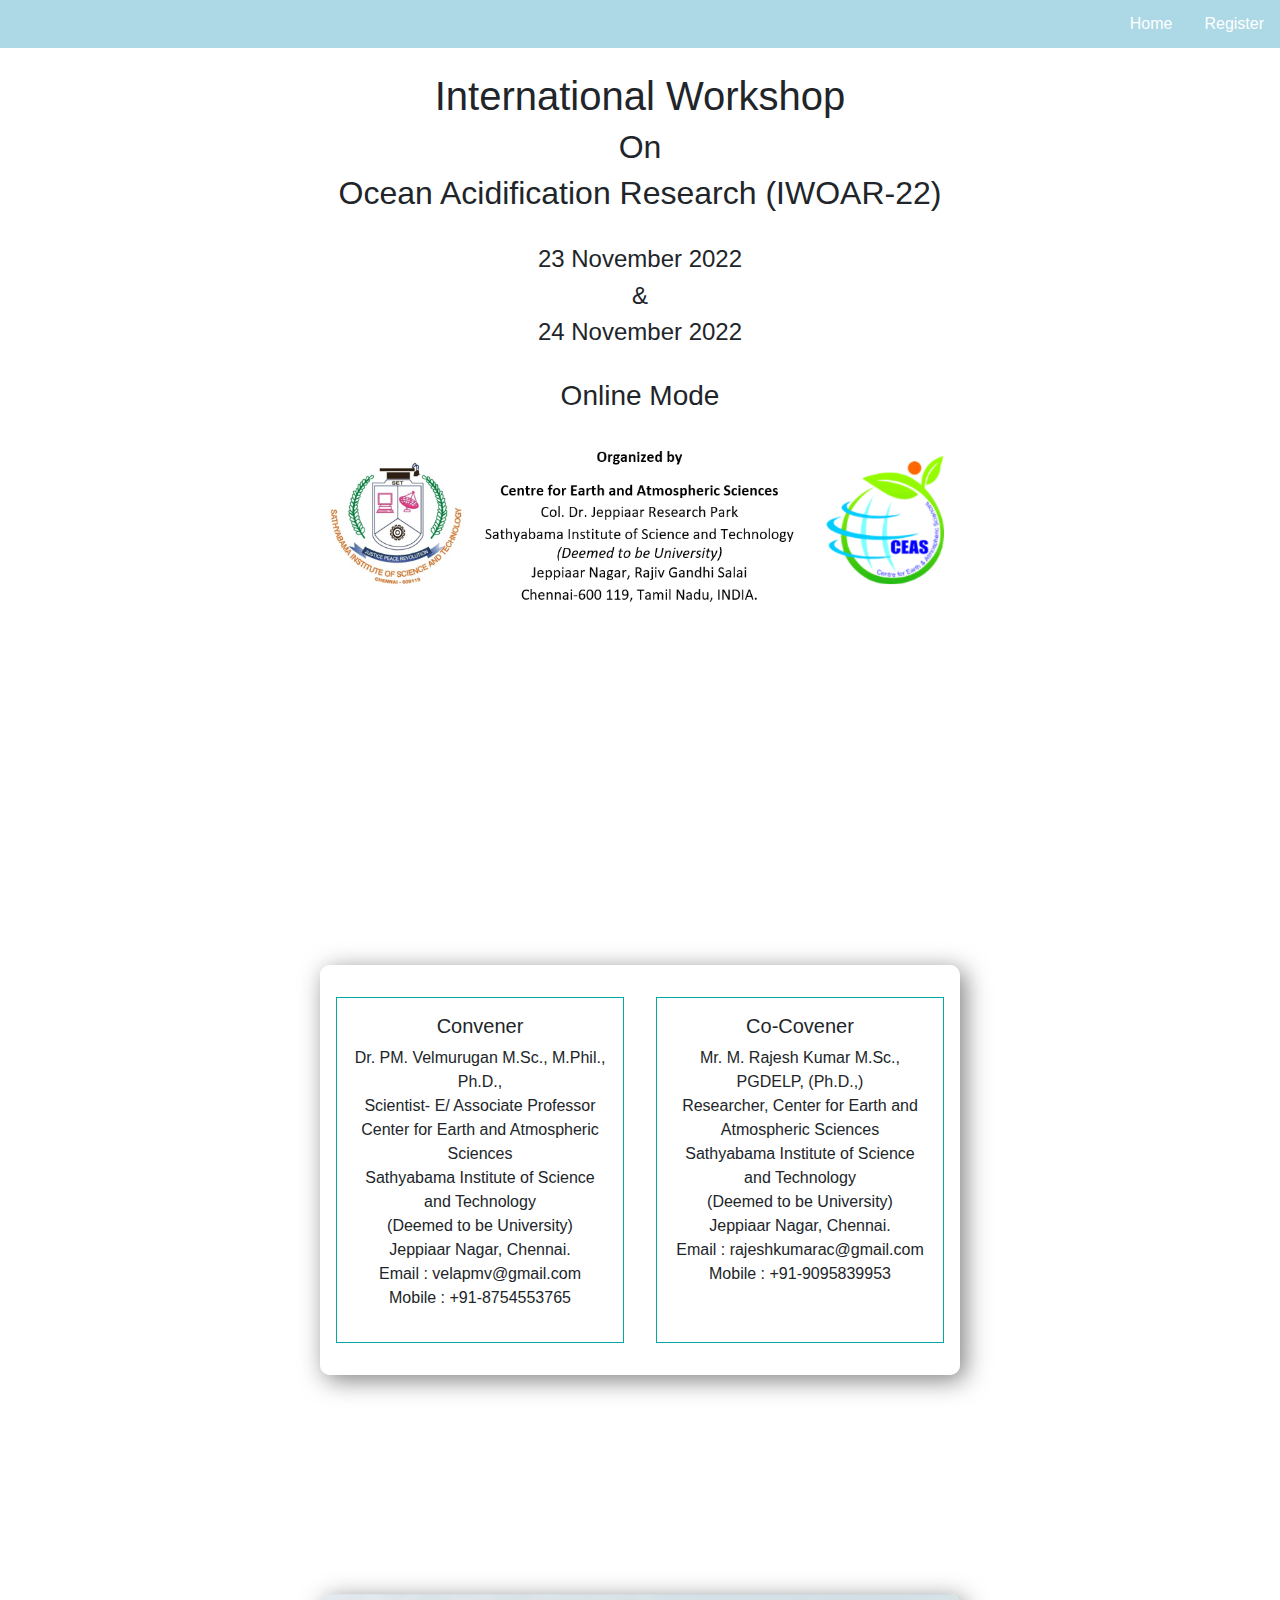
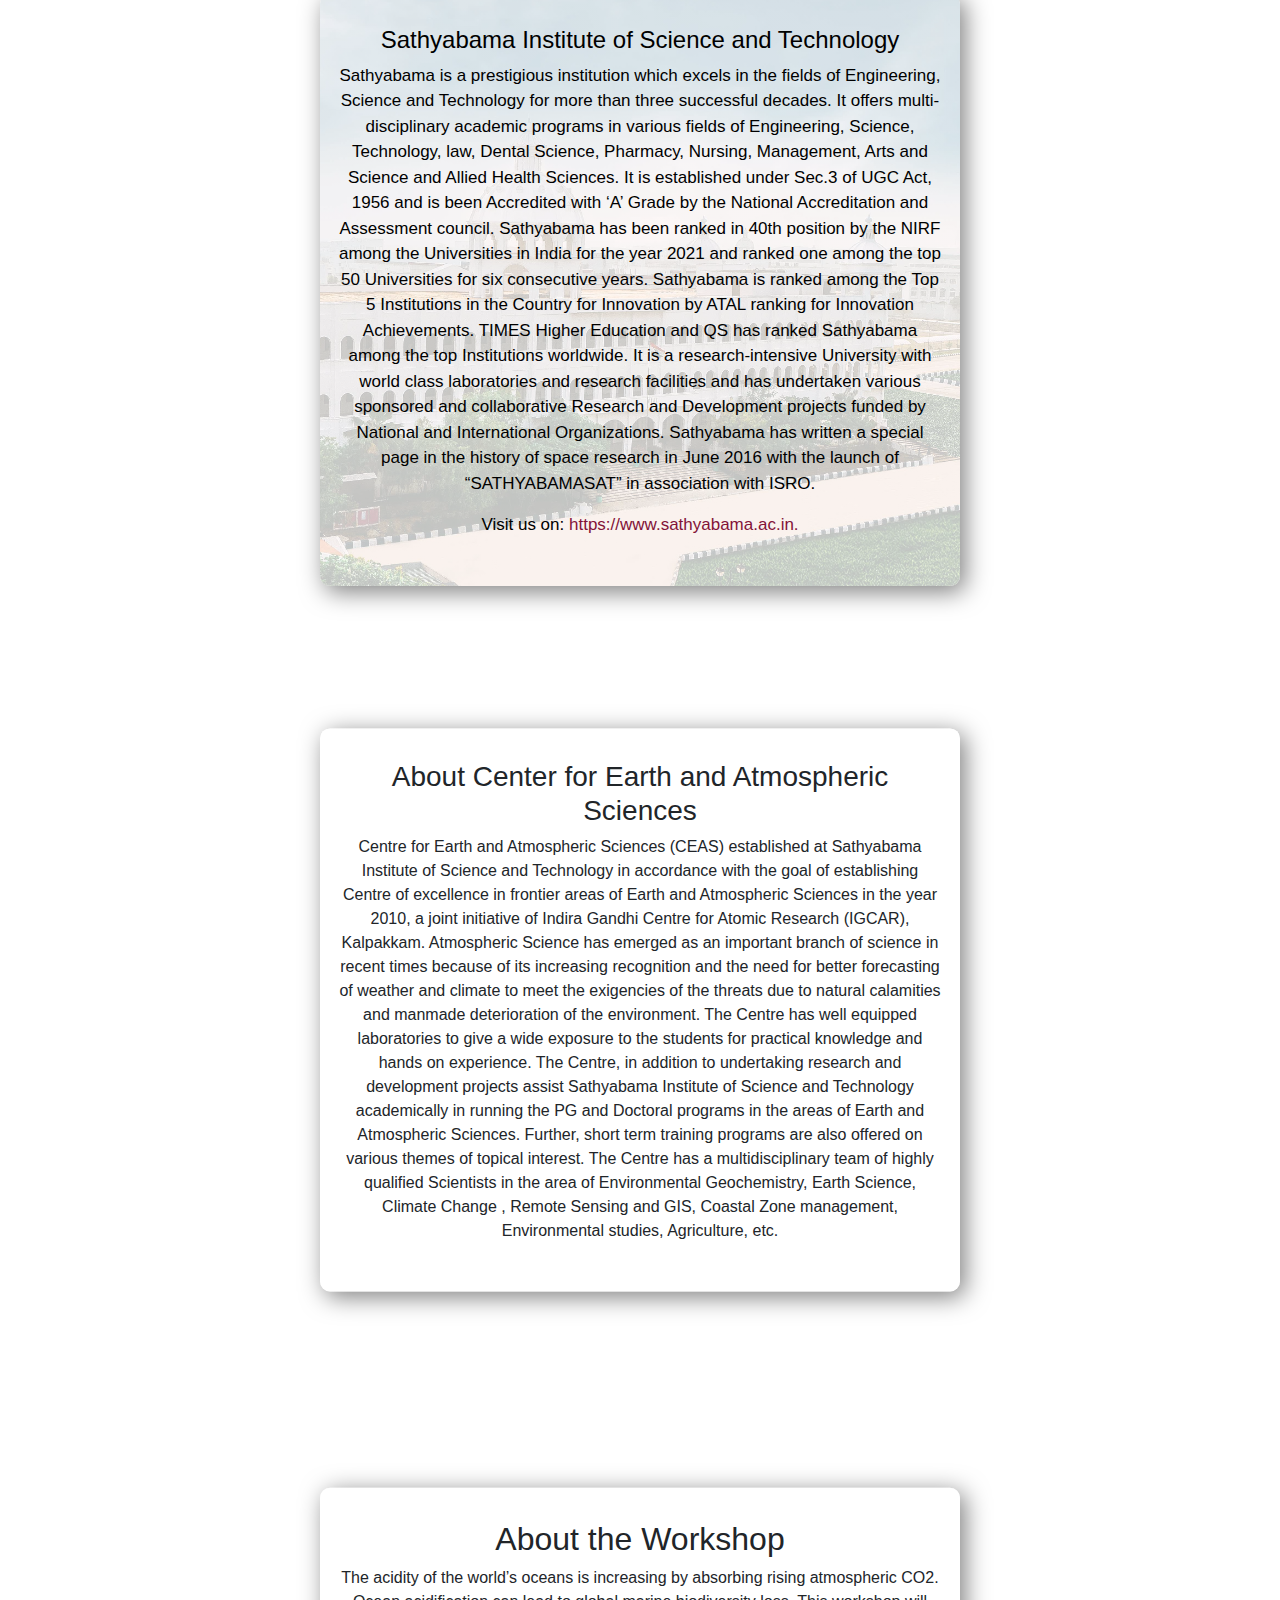
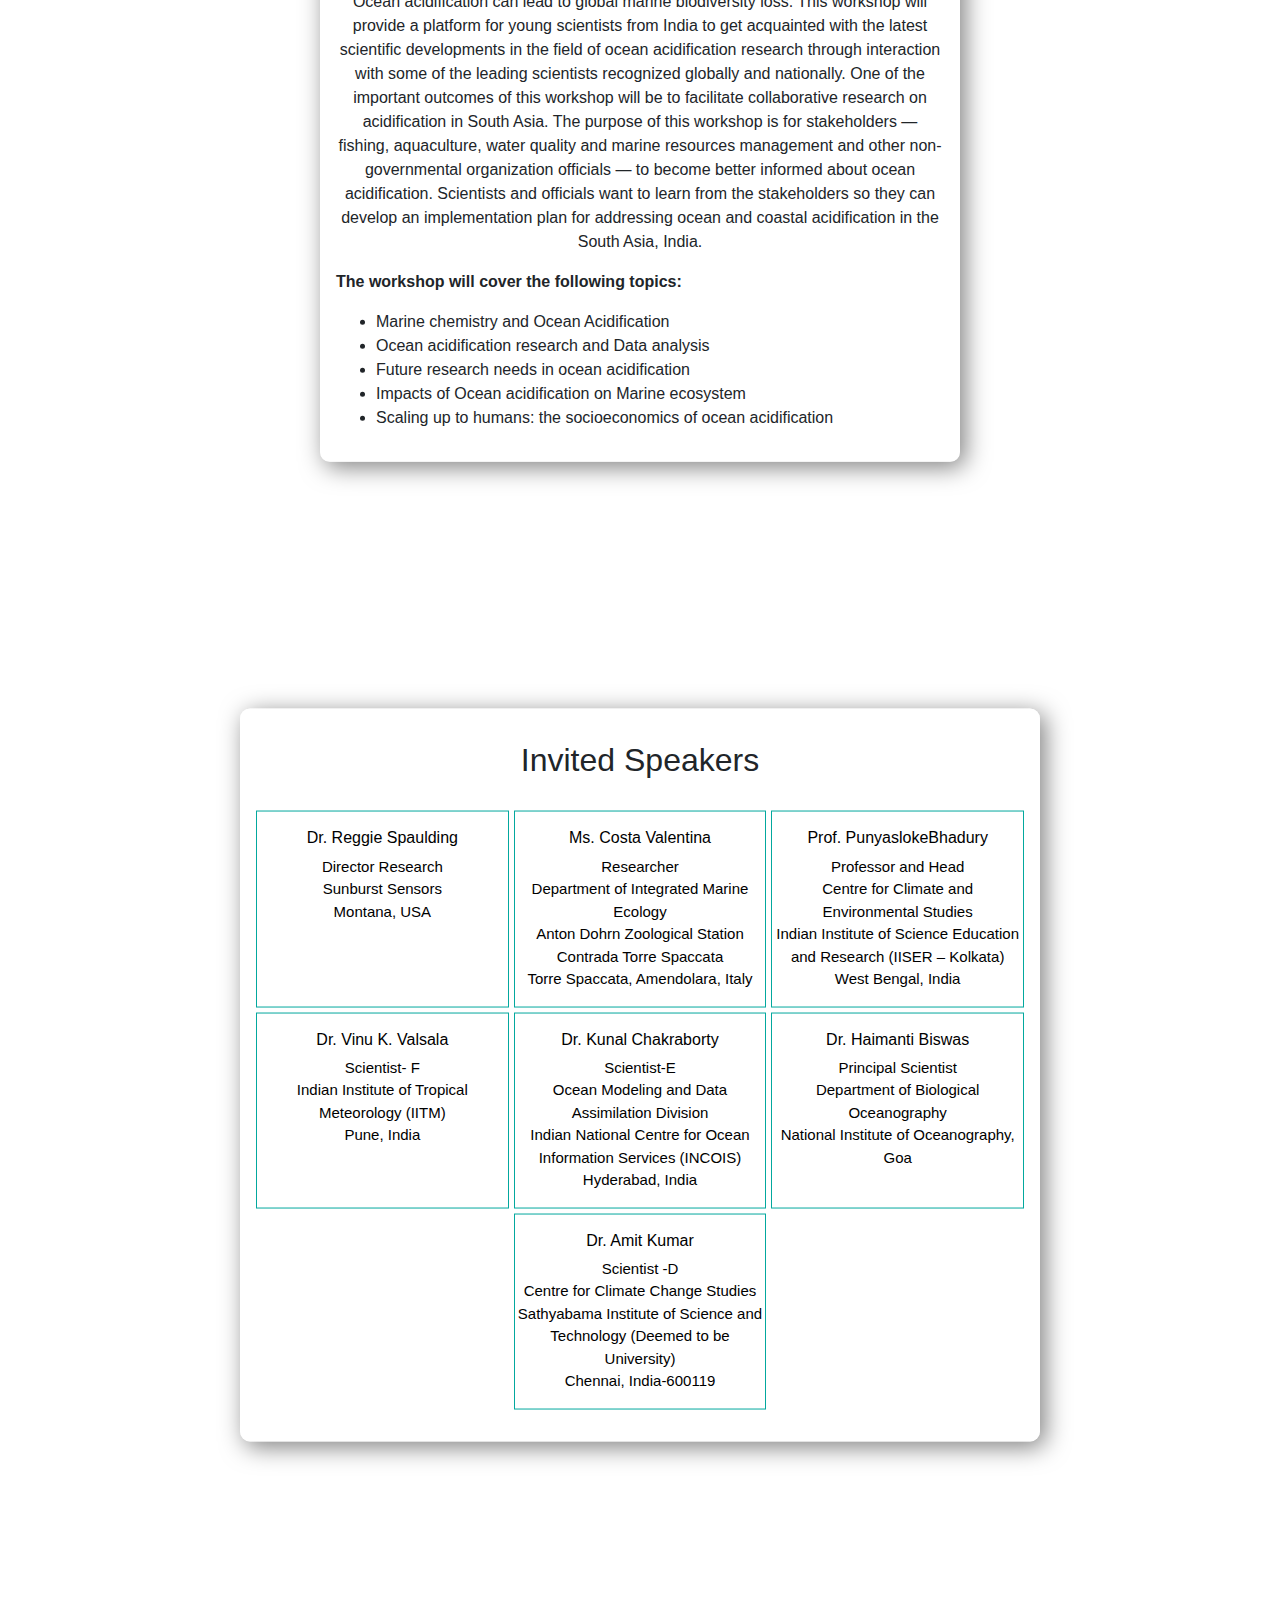
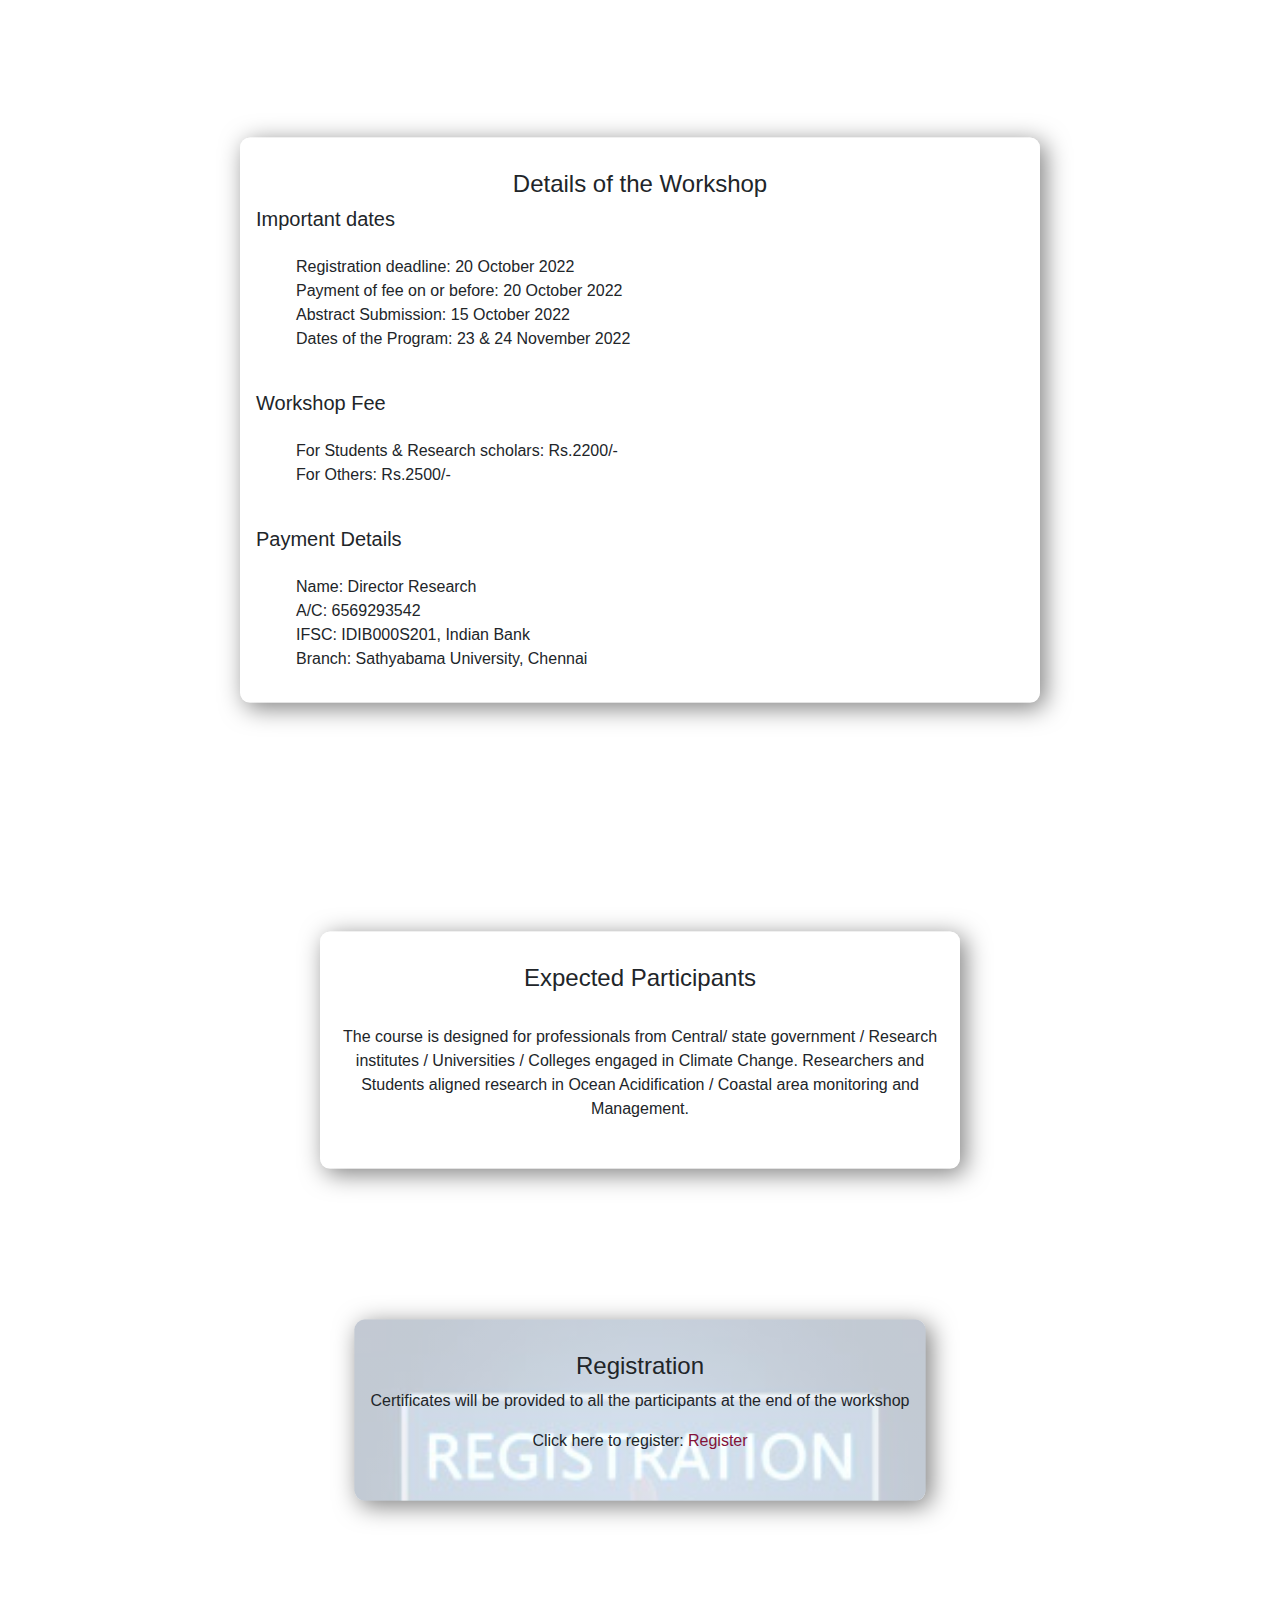
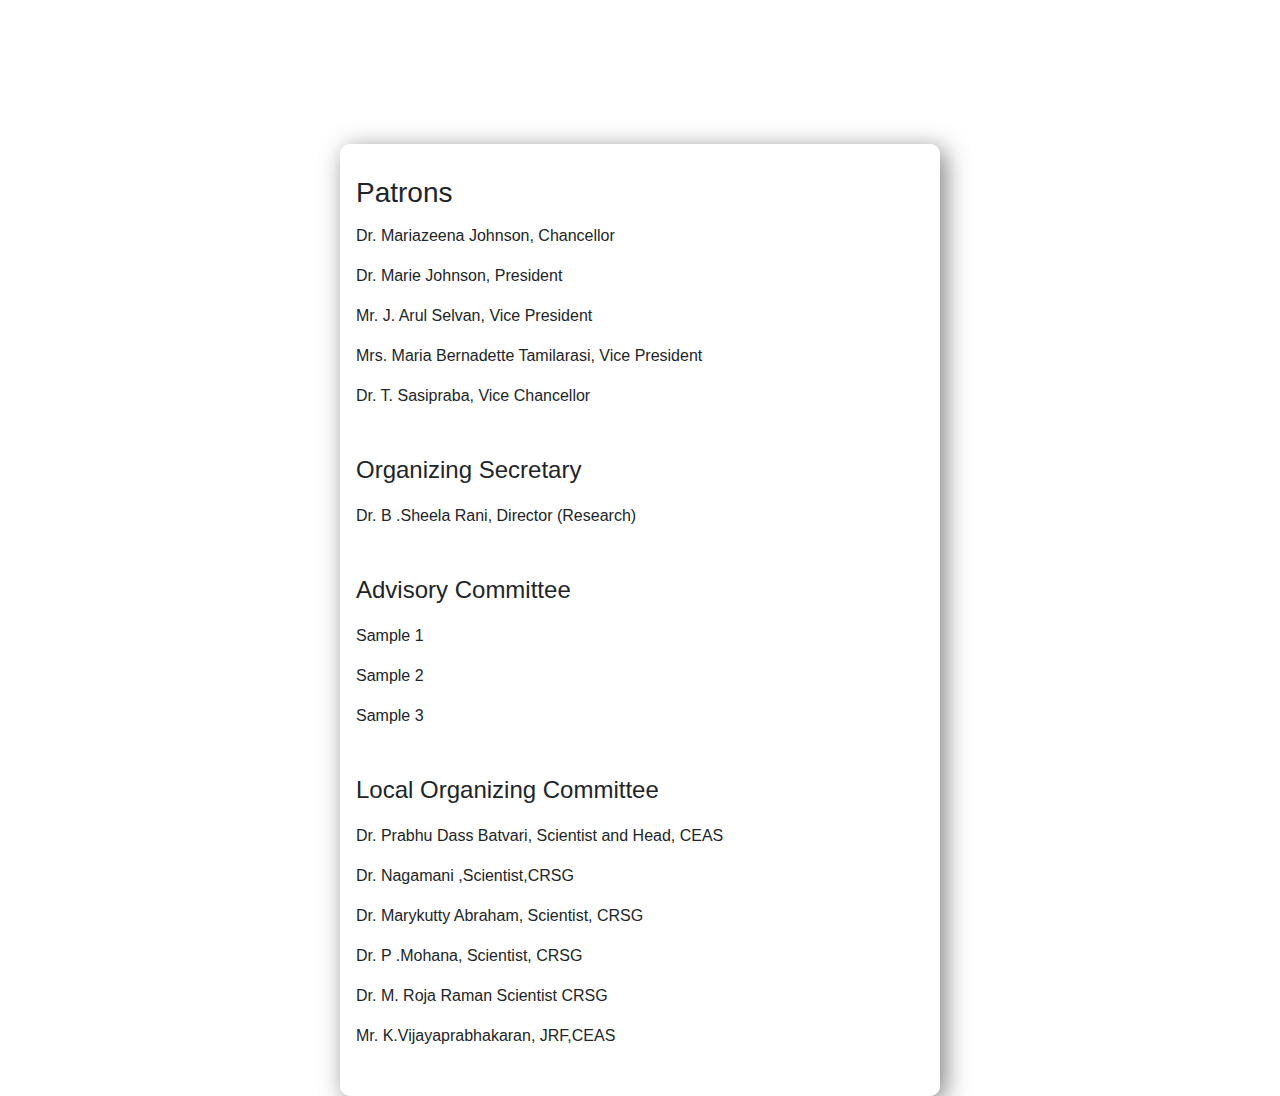
==== home.html @ f906ad9a "home" ====
<!DOCTYPE html>
<html lang="en">
<head>
    <meta charset="UTF-8">
    <meta http-equiv="X-UA-Compatible" content="IE=edge">
    <meta name="viewport" content="width=device-width, initial-scale=1.0">
    <link rel="stylesheet" type="text/css" href="home.css">
    <link rel="stylesheet" href="https://cdn.jsdelivr.net/npm/bootstrap@4.4.1/dist/css/bootstrap.min.css" integrity="sha384-Vkoo8x4CGsO3+Hhxv8T/Q5PaXtkKtu6ug5TOeNV6gBiFeWPGFN9MuhOf23Q9Ifjh" crossorigin="anonymous">
    <title>Home</title>
</head>
<body>
    <header>
        <nav id="menu">
            <ul class="blackbox">
                <li><a href="register.html">Register</a></li>
                <li><a href="home.html">Home</a></li>
            </ul>
    </header>
    <heading>
        <div>
            <br class="head">
            <!-- <h1>Welcome,</h1> -->
            <!-- <p style="background-image: url('./Image/Oceanbg.png');"></p> -->
            <h1>International Workshop</h1>
            <h2>On</h2>
            <h2>Ocean Acidification Research (IWOAR-22)</h2>
            <br>
            <h4>23 November 2022</h4>
            <h4>&</h4>
            <h4>24 November 2022</h4>
            <br>
            <h3>Online Mode</h3>
            <br>
            <img src="./Image/Organize.png" class="img">
        </div>
    </heading>
    <div class="center" id="center1">
        <div class="d-flex align-items">
        <!-- <p>Lorem ipsum dolor sit amet consectetur adipisicing elit. Doloribus recusandae nesciunt ad libero rerum iusto.
        </p> -->
            <div class='left' id="left">
                <h5>Convener</h5>
                <p>Dr. PM. Velmurugan M.Sc., M.Phil., Ph.D.,
                <br>
                Scientist- E/ Associate Professor
                <br>
                Center for Earth and Atmospheric Sciences
                <br>
                Sathyabama Institute of Science and Technology
                <br>
                (Deemed to be University)
                <br>
                Jeppiaar Nagar, Chennai.
                <br>
                Email	: velapmv@gmail.com
                <br>
                Mobile	: +91-8754553765</p>
            </div>
            <div class='right' id="right">
                <h5>Co-Covener</h5>
                <p>Mr. M. Rajesh Kumar M.Sc., PGDELP, (Ph.D.,)	
                <br>		
                Researcher, Center for Earth and Atmospheric Sciences
                <br>
                Sathyabama Institute of Science and Technology
                <br>
                (Deemed to be University)
                <br>
                Jeppiaar Nagar, Chennai.
                <br>
                Email	: rajeshkumarac@gmail.com
                <br>
                Mobile	: +91-9095839953</p>
            </div>
        </div>
    </div>
    <div class="center" id="center2">
        <h4>Sathyabama Institute of Science and Technology</h4>
        <p style="color: black;">Sathyabama is a prestigious institution which excels in the fields of Engineering, 
            Science and Technology for more than three successful decades. It offers multi-disciplinary
            academic programs in various fields of Engineering, Science, Technology, law, Dental Science, 
            Pharmacy, Nursing, Management, Arts and Science and Allied Health Sciences. It is established 
            under Sec.3 of UGC Act, 1956 and is been Accredited with ‘A’ Grade by the National Accreditation 
            and Assessment council. Sathyabama has been ranked in 40th position by the NIRF among the Universities 
            in India for the year 2021 and ranked one among the top 50 Universities for six consecutive years. 
            Sathyabama is ranked among the Top 5 Institutions in the Country for Innovation by ATAL ranking for 
            Innovation Achievements. TIMES Higher Education and QS has ranked Sathyabama among the top Institutions 
            worldwide. It is a research-intensive University with world class laboratories and research facilities 
            and has undertaken various sponsored and collaborative Research and Development projects funded by 
            National and International Organizations. Sathyabama has written a special page in the history of 
            space research in June 2016 with the launch of “SATHYABAMASAT” in association with ISRO. 
            <br>
            <p style="color: black;">Visit us on: <a href="https://www.sathyabama.ac.in" target="_blank">https://www.sathyabama.ac.in.</a></p></p>
    </div>
    <div class="center" id="center3">
        <h3>About Center for Earth and Atmospheric Sciences</h3>
        <p>Centre for Earth and Atmospheric Sciences (CEAS) established at Sathyabama Institute of Science 
            and Technology in accordance with the goal of establishing Centre of excellence in frontier 
            areas of Earth and Atmospheric Sciences in the year 2010, a joint initiative of Indira Gandhi 
            Centre for Atomic Research (IGCAR), Kalpakkam. Atmospheric Science has emerged as an important 
            branch of science in recent times because of its increasing recognition and the need for better 
            forecasting of weather and climate to meet the exigencies of the threats due to natural calamities 
            and manmade deterioration of the environment. The Centre has well equipped laboratories to give a 
            wide exposure to the students for practical knowledge and hands on experience. The Centre, in 
            addition to undertaking research and development projects assist Sathyabama Institute of Science 
            and Technology academically in running the PG and Doctoral programs in the areas of Earth and 
            Atmospheric Sciences. Further, short term training programs are also offered on various themes 
            of topical interest. The Centre has a multidisciplinary team of highly qualified Scientists in 
            the area of Environmental Geochemistry, Earth Science, Climate Change , Remote Sensing and GIS, 
            Coastal Zone management, Environmental studies, Agriculture, etc.</p>
    </div>
    <div class="center" id="workshop">
        <h2>About the Workshop</h2>
        <p>The acidity of the world’s oceans is increasing by absorbing rising atmospheric CO2. 
            Ocean acidification can lead to global marine biodiversity loss. This workshop will 
            provide a platform for young scientists from India to get acquainted with the latest 
            scientific developments in the field of ocean acidification research through interaction 
            with some of the leading scientists recognized globally and nationally. One of the 
            important outcomes of this workshop will be to facilitate collaborative research on 
            acidification in South Asia. The purpose of this workshop is for stakeholders — fishing, 
            aquaculture, water quality and marine resources management and other non-governmental 
            organization officials — to become better informed about ocean acidification. Scientists 
            and officials want to learn from the stakeholders so they can develop an implementation 
            plan for addressing ocean and coastal acidification in the South Asia, India.
        </p>
        <p class="topics">
            <b>The workshop will cover the following topics:</b>
            <br>
            <ul>
                <li>Marine chemistry and Ocean Acidification</li>
                <br>
                <li>Ocean acidification research and Data analysis</li>
                <br>
                <li>Future research needs in ocean acidification</li>
                <br>
                <li>Impacts of Ocean acidification on Marine ecosystem</li>
                <br>
                <li>Scaling up to humans: the socioeconomics of ocean acidification</li>
            </ul>
        </p>
    </div>
    <div class="center" id="speaker">
        <h2>Invited Speakers</h2>
        <br>
        <div id="grid">
            <div>
                <p></p>
                <h6>Dr. Reggie Spaulding</h6>
                <p>Director Research
                <br>
                Sunburst Sensors
                <br>
                Montana, USA</p>
            </div>
            <div>
                <p></p>
                <h6>Ms. Costa Valentina</h6>
                <p>Researcher
                <br>
                Department of Integrated Marine Ecology
                <br>
                Anton Dohrn Zoological Station
                <br>
                Contrada Torre Spaccata
                <br>
                Torre Spaccata, Amendolara, Italy</p> 
            </div>
            <div>
                <p></p>
                <h6>Prof. PunyaslokeBhadury</h6>
                <p>Professor and Head
                <br>
                Centre for Climate and Environmental Studies
                <br>
                Indian Institute of Science Education and Research (IISER – Kolkata)
                <br>
                West Bengal, India</p>
            </div>
            <div>
                <p></p>
                <h6>Dr. Vinu K. Valsala</h6>
                <p>Scientist- F
                <br>                   
                Indian Institute of Tropical Meteorology (IITM)
                <br>
                Pune, India</p>
            </div>
            <div>
                <p></p>
                <h6>Dr. Kunal Chakraborty</h6>
                <p>Scientist-E
                <br>
                Ocean Modeling and Data Assimilation Division
                <br>
                Indian National Centre for Ocean Information Services (INCOIS)
                <br>
                Hyderabad, India</p>
            </div>
            <div>
                <p></p>
                <h6>Dr. Haimanti Biswas</h6>
                <p>Principal Scientist
                <br>
                Department of Biological Oceanography
                <br>
                National Institute of Oceanography, Goa</p>
            </div>
            <p></p>
            <div class="amit">
                <p></p>
                <h6>Dr. Amit Kumar</h6>
                <p>Scientist -D
                <br>
                Centre for Climate Change Studies
                <br>
                Sathyabama Institute of Science and Technology (Deemed to be University)
                <br>
                Chennai, India-600119</p>
            </div>
        </div>
    </div>
    <div class="center" id="details">
        <h4>Details of the Workshop</h4>
        <h5 style="float: left;">Important dates</h5>
        <br>
        <ul>
            <br>
            <li>Registration deadline:  20 October 2022</li>
            <br>
            <li>Payment of fee on or before: 20 October 2022</li>
            <br>
            <li>Abstract Submission: 15 October 2022</li>
            <br>
            <li>Dates of the Program: 23 & 24 November 2022</li>
        </ul>
        <br>
        <br>
        <h5 style="float: left;">Workshop Fee</h5>
        <br>
        <ul>
            <br>
            <li>For Students & Research scholars: Rs.2200/-</li>
            <br>
            <li>For Others: Rs.2500/-</li>
        </ul>
        <br>
        <br>
        <h5 style="float: left;">Payment Details</h5>
        <br>
        <ul>
            <br>
            <li>Name: Director Research</li>
            <br>
            <li>A/C: 6569293542</li>
            <br>
            <li>IFSC: IDIB000S201, Indian Bank</li>
            <br>
            <li>Branch: Sathyabama University, Chennai</li>
        </ul>
    </div>
    <div class="center" id="exp">
        <h4>Expected Participants</h4>
        <br>
        <p>The course is designed for professionals from Central/ state government /
           Research institutes / Universities / Colleges engaged in Climate Change. 
           Researchers and Students aligned research in Ocean Acidification / Coastal 
           area monitoring and Management.</p>
    </div>
    <div class="center" id="reg">
        <h4>Registration</h4>
        <p>Certificates will be provided to all the participants at the end of the workshop</p>
        <p>Click here to register: <a href="./register.html">Register</a></p>
    </div>
    <div class="center" id="pat">
        <h3 style="float: left">Patrons</h3>
        <br>
        <br>
        <p style="float: left">Dr. Mariazeena Johnson, Chancellor</p>
        <br>
        <p></p>
        <p style="float: left">Dr. Marie Johnson, President</p>
        <br>
        <p></p>
        <p style="float: left">Mr. J. Arul Selvan, Vice President</p>
        <br>
        <p></p>
        <p style="float: left">Mrs. Maria Bernadette Tamilarasi, Vice President</p>
        <br>
        <p></p>
        <p style="float: left">Dr. T. Sasipraba, Vice Chancellor</p>
        <br>
        <br>
        <br>
        <h4 style="float: left;">Organizing Secretary</h4>
        <br>
        <br>
        <p style="float: left;">Dr. B .Sheela Rani, Director (Research)</p>
        <br>
        <br>
        <br>
        <h4 style="float: left;">Advisory Committee</h4>
        <br>
        <br>
        <p style="float: left;">Sample 1</p>
        <br>
        <p></p>
        <p style="float: left;">Sample 2</p>
        <br>
        <p></p>
        <p style="float: left;">Sample 3</p>
        <br>
        <br>
        <br>
        <h4 style="float: left">Local Organizing Committee</h4>
        <br>
        <br>
        <p style="float: left" class="prabhu">Dr. Prabhu Dass Batvari, Scientist and Head, CEAS</p>
        <br>
        <p></p>
        <p style="float: left">Dr. Nagamani ,Scientist,CRSG</p>
        <br>
        <p></p>
        <p style="float: left">Dr. Marykutty Abraham, Scientist, CRSG</p>
        <br>
        <p></p>
        <p style="float: left">Dr. P .Mohana, Scientist, CRSG</p>
        <br>
        <p></p>
        <p style="float: left">Dr. M. Roja Raman Scientist CRSG</p>
        <br>
        <p></p>
        <p style="float: left">Mr. K.Vijayaprabhakaran, JRF,CEAS</p>
    </div>
</body>
</html>
---- home.css ----
li{
    float: left;
}

.blackbox {
    list-style-type: none;
    margin: 0;
    padding: 0;
    overflow: hidden;
    background-color: lightblue;
}
  
.blackbox li {
    float: right;
} 

li a {
    display: block;
    color: white;
    text-align: center;
    padding: 14px 16px;
    text-decoration: none;
    transition: font-size 0.3s ease;
    line-height: 20px;
}
li a:hover {
    background-color: #03A89E;
    border-radius: 20px;
    color: white;
    text-decoration: none;
}
 
body {
    /* background: url("./Image/sea-sunset.gif") no-repeat; */
    background-position: center;
    background-size: cover;
    z-index: -1;
    /* clear: both; */
    /* position: relative; */
    background-image: cover;
    /* background-color: #03A89E !important; */
    margin: 0;
    padding: 0;
    font-family: cursive;
    height: 100vh;
    /* overflow: scr; */
    background-blend-mode: darken;
    /* background: url("./Image/Oceanbg.png") no-repeat; */
    /* background-size: cover; */
    height: 50%;
}

heading {
    text-align: center;
}

/* Heading {
    background-image: url("./Image/Oceanbg.png");
    background-size: cover;
} */

.img {
    display: block;
    margin-left: auto;
    margin-right: auto;
    width: 50%;
}

.center{
    position: absolute;
    padding-top: 0px;
    /* top: 130%;
    left: 50%; */
    transform: translate(-50%, -50%);
    /* width: 800px; */
    background: rgba(255, 255, 255, 0.695); 
    border-radius: 10px;
    box-shadow: 5px 5px 25px rgba(0,0,0,0.5);
    padding: 2rem 1rem;
    text-align: center;
    /* display: flex; */
}

#center1 {
    top: 130%;
    left: 50%;
}

#center2 {
    top: 210%;
    left: 50%;
    color: black;
    background: linear-gradient(rgba(255, 255, 255, 0.760), rgba(255, 255, 255, 0.760)), url("./Image/slider-1.jpg");
    /* background-color: rgba(100, 100, 100, 0.5); */
    /* filter: brightness(120%); */
    /* background: url("./Image/slider-1.jpg"); */
    /* background-blend-mode: overlay; */
    background-position: center;
    background-size: cover;
    z-index: -1;
    /* clear: both; */
    /* position: relative; */
    background-image: cover;
}

#center2 p {
    font-size: 17px;
}

/* .head {
    background: url("./Image/slider-2.jpg") no-repeat;
} */

#center3 {
    top: 290%;
    left: 50%;
}

#workshop {
    top: 375%;
    left: 50%;
}

#speaker {
    top: 475%;
    left: 50%;
    width: 800px;
}

.topics b {
    float: left;
}

#details {
    top: 580%;
    left: 50%;
    width: 800px;
}

#details li {
    float: left;
    list-style-type: none;
}

#exp {
    top: 650%;
    left: 50%;
}

#reg {
    top: 690%;
    left: 50%;
    background: linear-gradient(rgba(255, 255, 255, 0.760), rgba(255, 255, 255, 0.760)), url("./Image/registration.png") no-repeat;
    background-size: cover;
    /* clear: both; */
    /* position: relative; */
    /* background-image: cover; */
}

#pat {
    top: 780%;
    left: 50%;
    width: 600px;
}

.left {
    display: inline-block;
    border: 1px solid #03A89E;
    padding: 1rem 1rem;
    width: 50%;
    /* margin-left: 10px; */
    /* vertical-align: middle; */
}

.right {
    /* margin-top: 2rem; */
    width: 50%;
    margin-left: 2rem;
    display: inline-block;
    border: 1px solid #03A89E;
    padding: 1rem 1rem;
}

p a {
    color: #831238;
}

p a:hover {
    text-decoration: none;
    color: #03A89E;
}

#grid {
    display: grid;
    grid-template-columns: repeat(auto-fill, minmax(200px, 100fr));
    font-size: 15px;
    grid-gap: 5px;
  }
  
#grid>div {
    /* font-size: 30px; */
    /* padding: .5em; */
    color: black;
    border: 1px solid #03A89E;
    /* background: #03A89E; */
    /* text-align: center; */
}

@media only screen and (max-width: 768px) {
    img {
        /* height: 200px; */
        width: 100% !important;
    }
    #center1 {
        width: 390px;
        left: 50%;
        top: 110%;
    }

    .left {
        width: 50%;
        margin-left: 1px;
        font-size: 14px;
    }

    .right {
        width: 50%; 
        margin-left: 0.1rem;
        font-size: 14px;
    }

    header {
        width: 100%;
    }

    #center2 {
        top: 210%;
        width: 380px;
        background-size: cover;
    }

    #center3 {
        top: 330%;
        width: 380px;
    }

    #workshop {
        top: 450%;
        width: 95%;
    }

    .topics li {
        text-align: left !important;
    }

    #speaker {
        top: 600%;
        width: 95%;
    }

    #details {
        top: 725%;
        width: 95%;
        text-align: left;
    }

    #details h4 {
        text-align: center;
    }

    #exp {
        top: 790%;
        width: 95%;
    }

    #reg {
        top: 840%;
        width: 95%;
    }

    #pat {
        top: 930%;
        width: 95%;
        float: left;
    }

    .prabhu {
        text-align: left;
        font-size: 15px;
    }
}
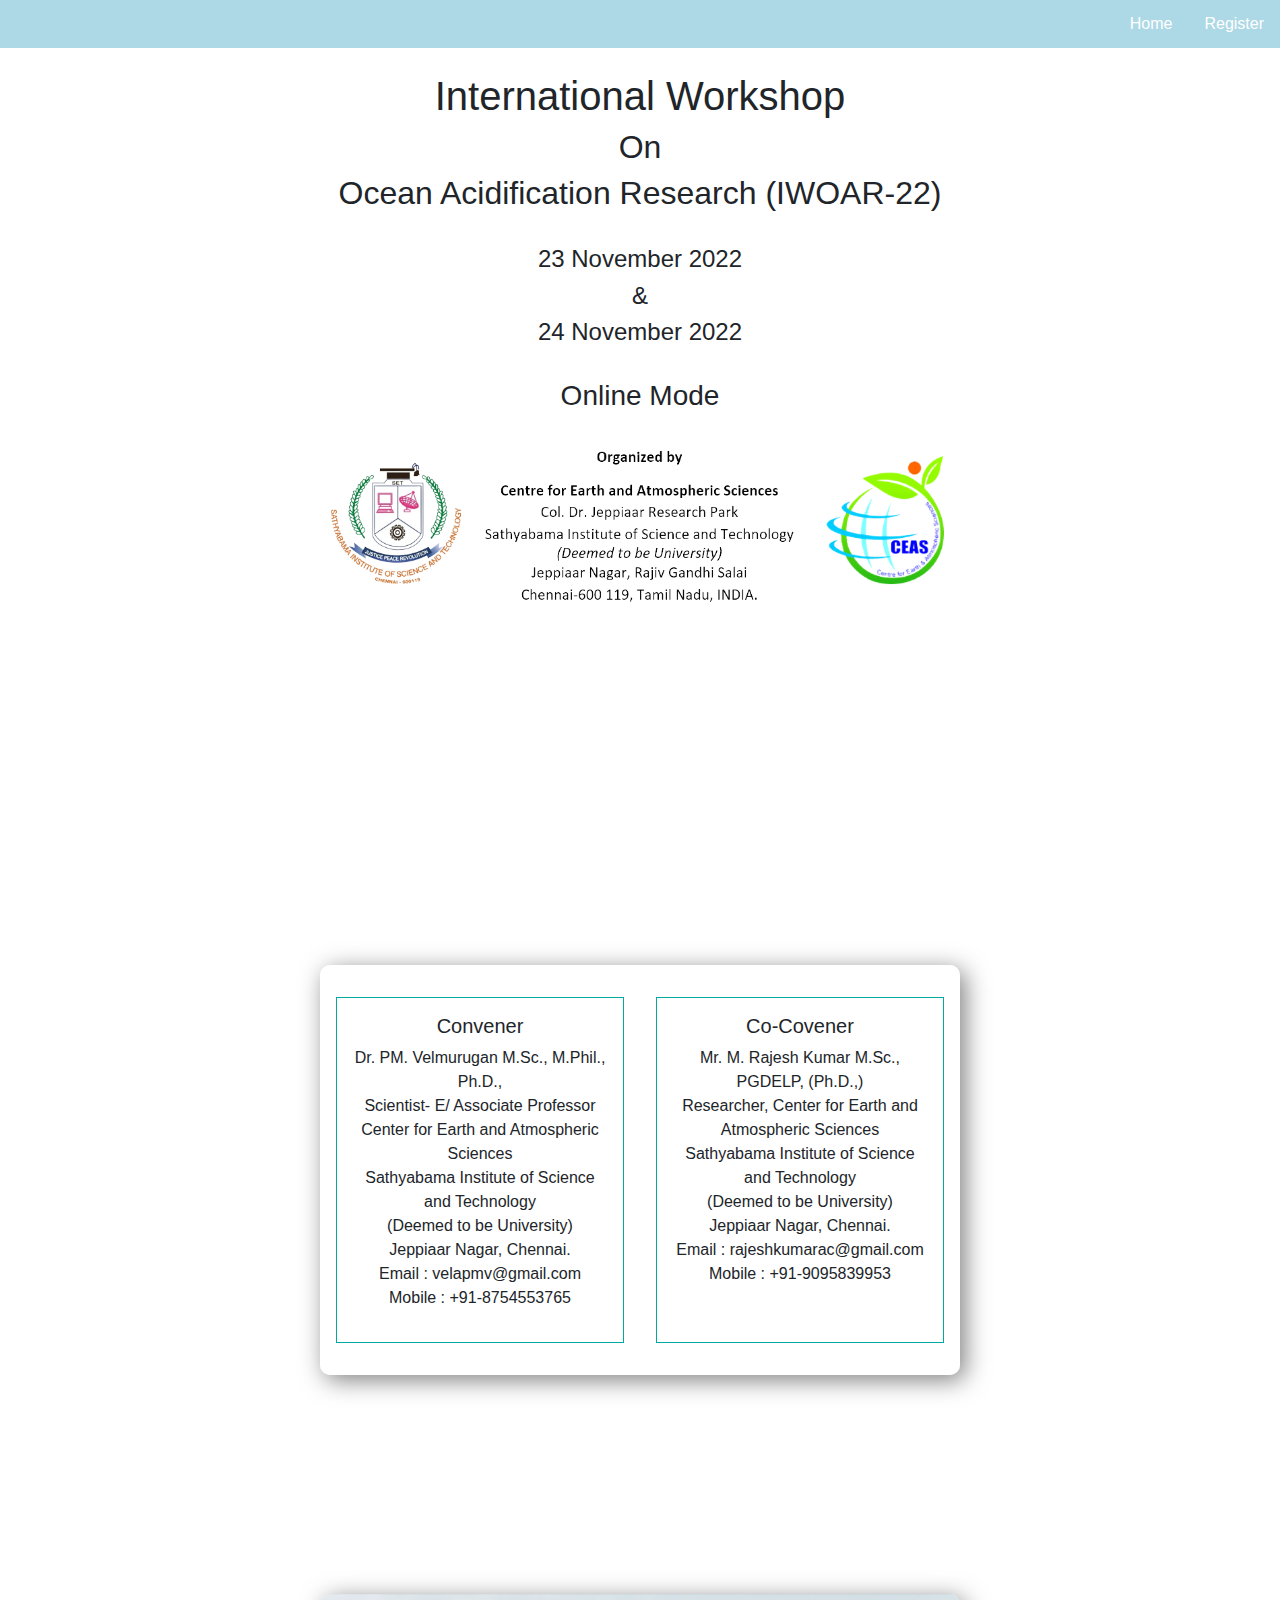
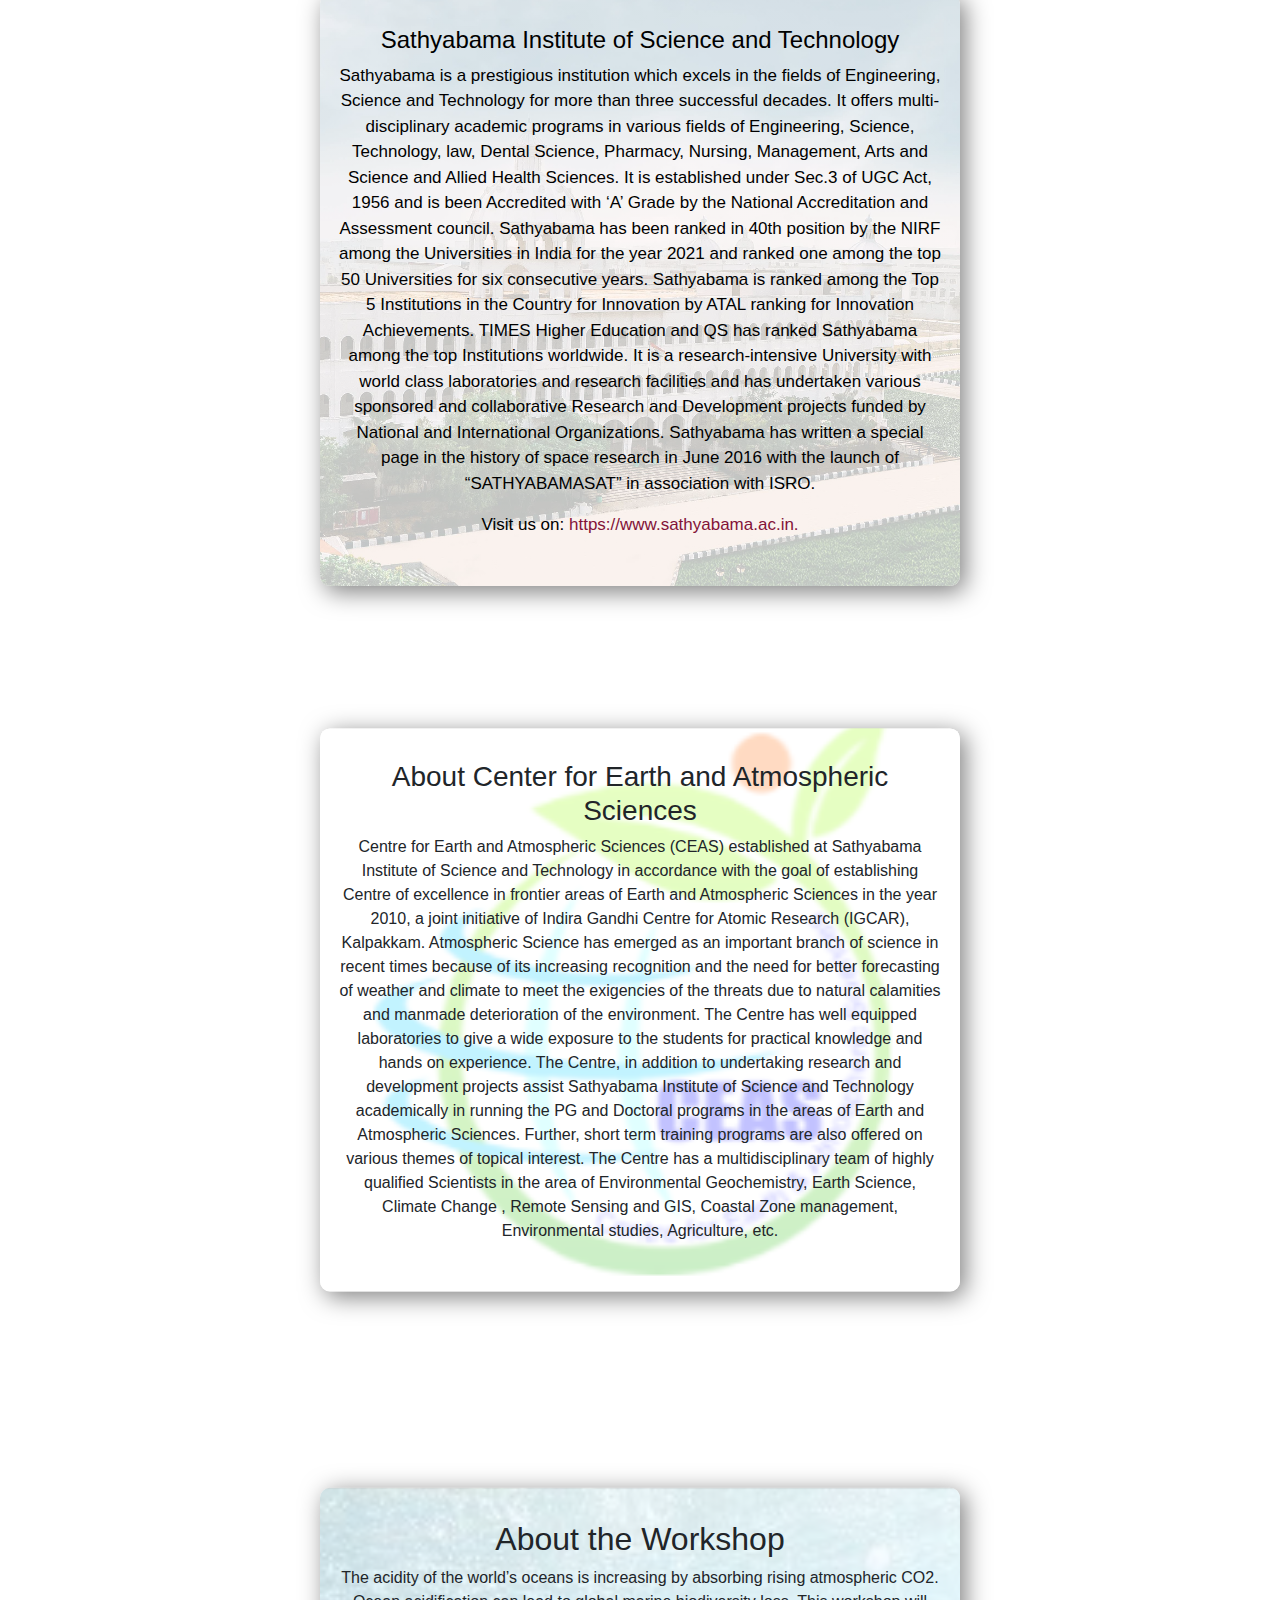
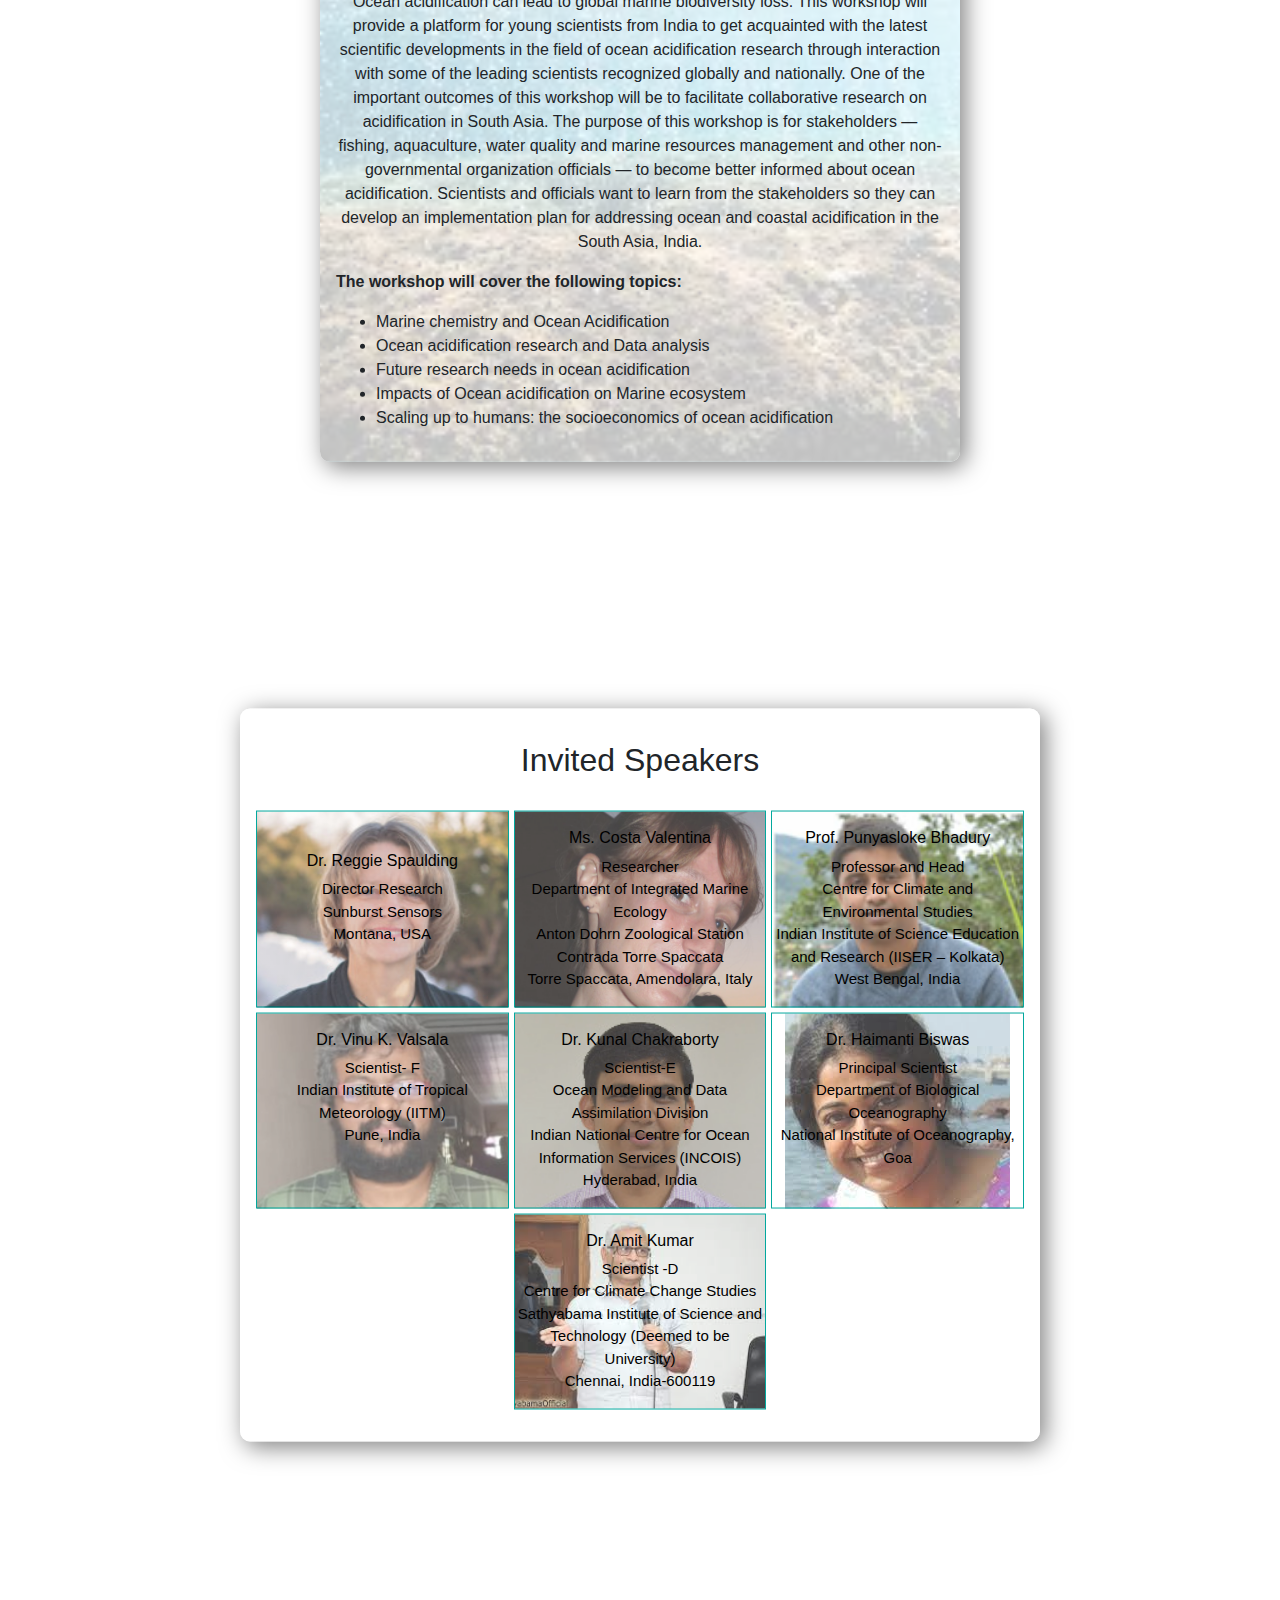
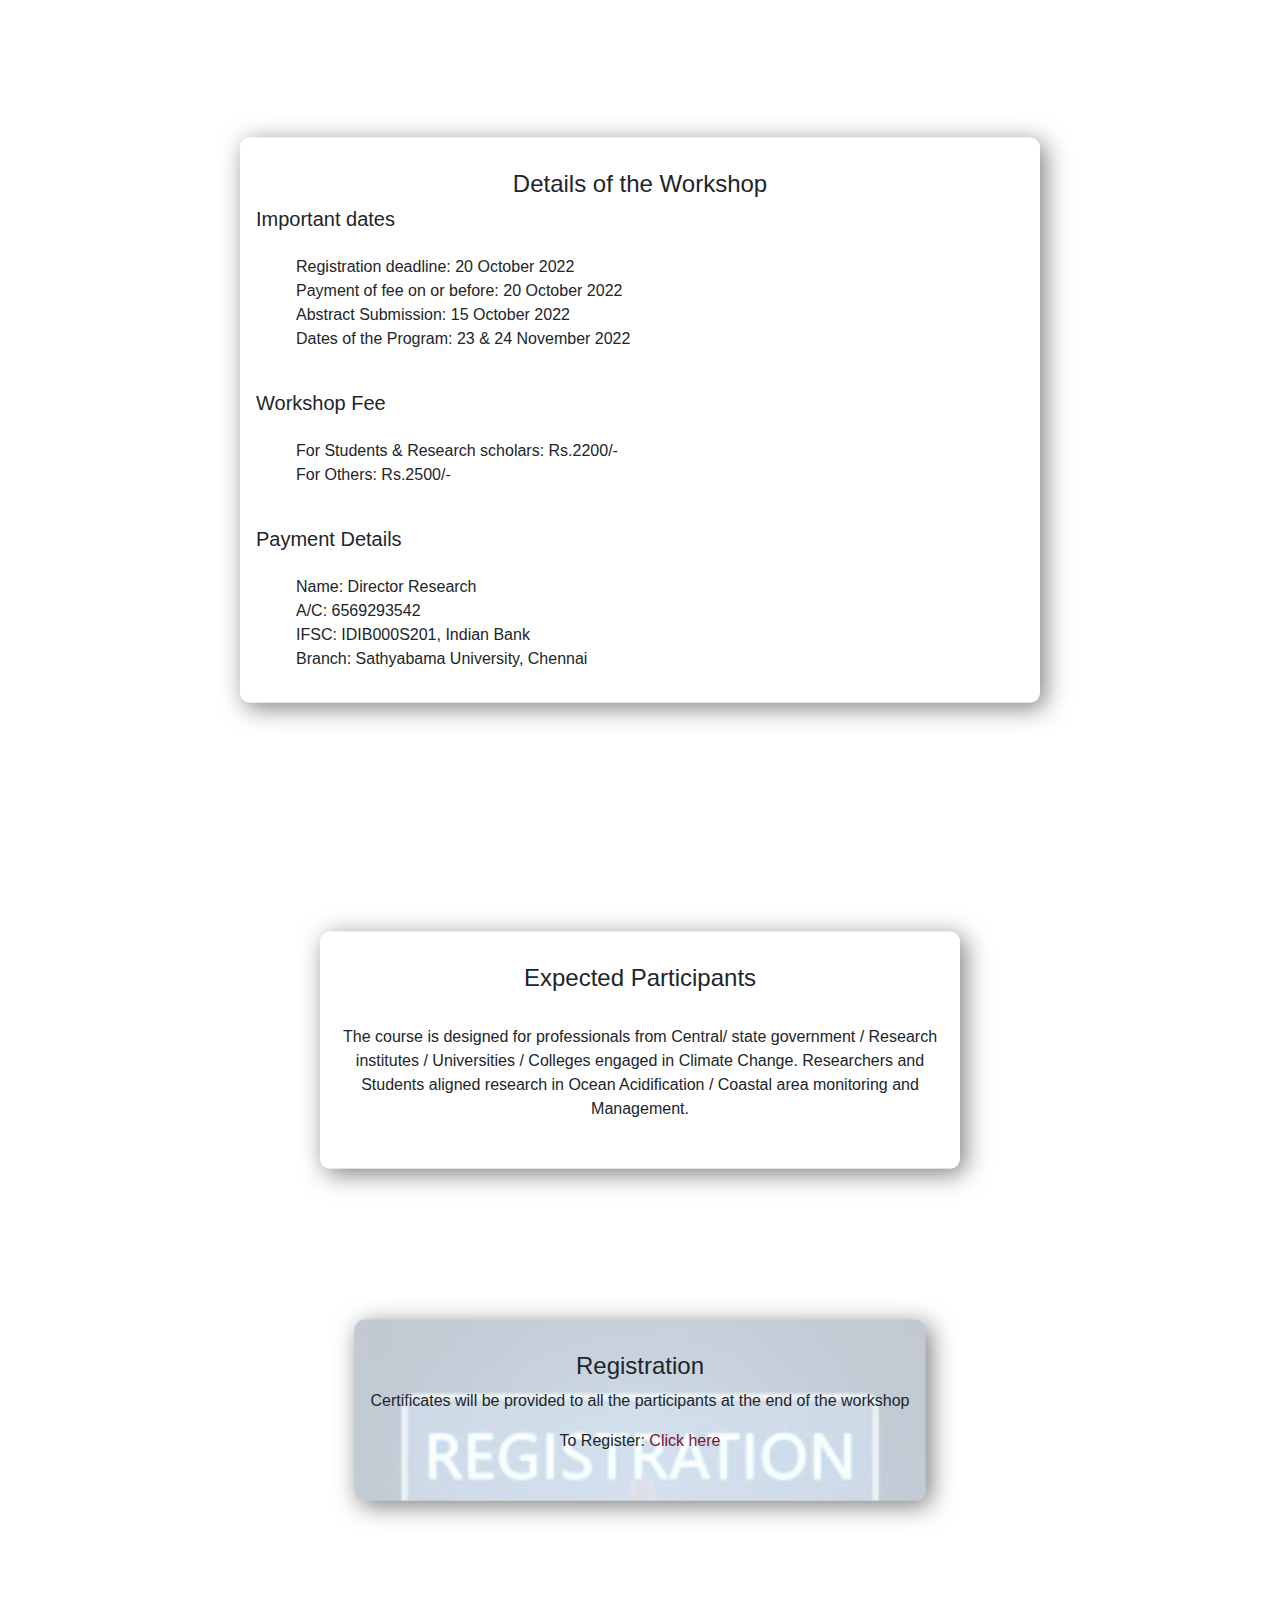
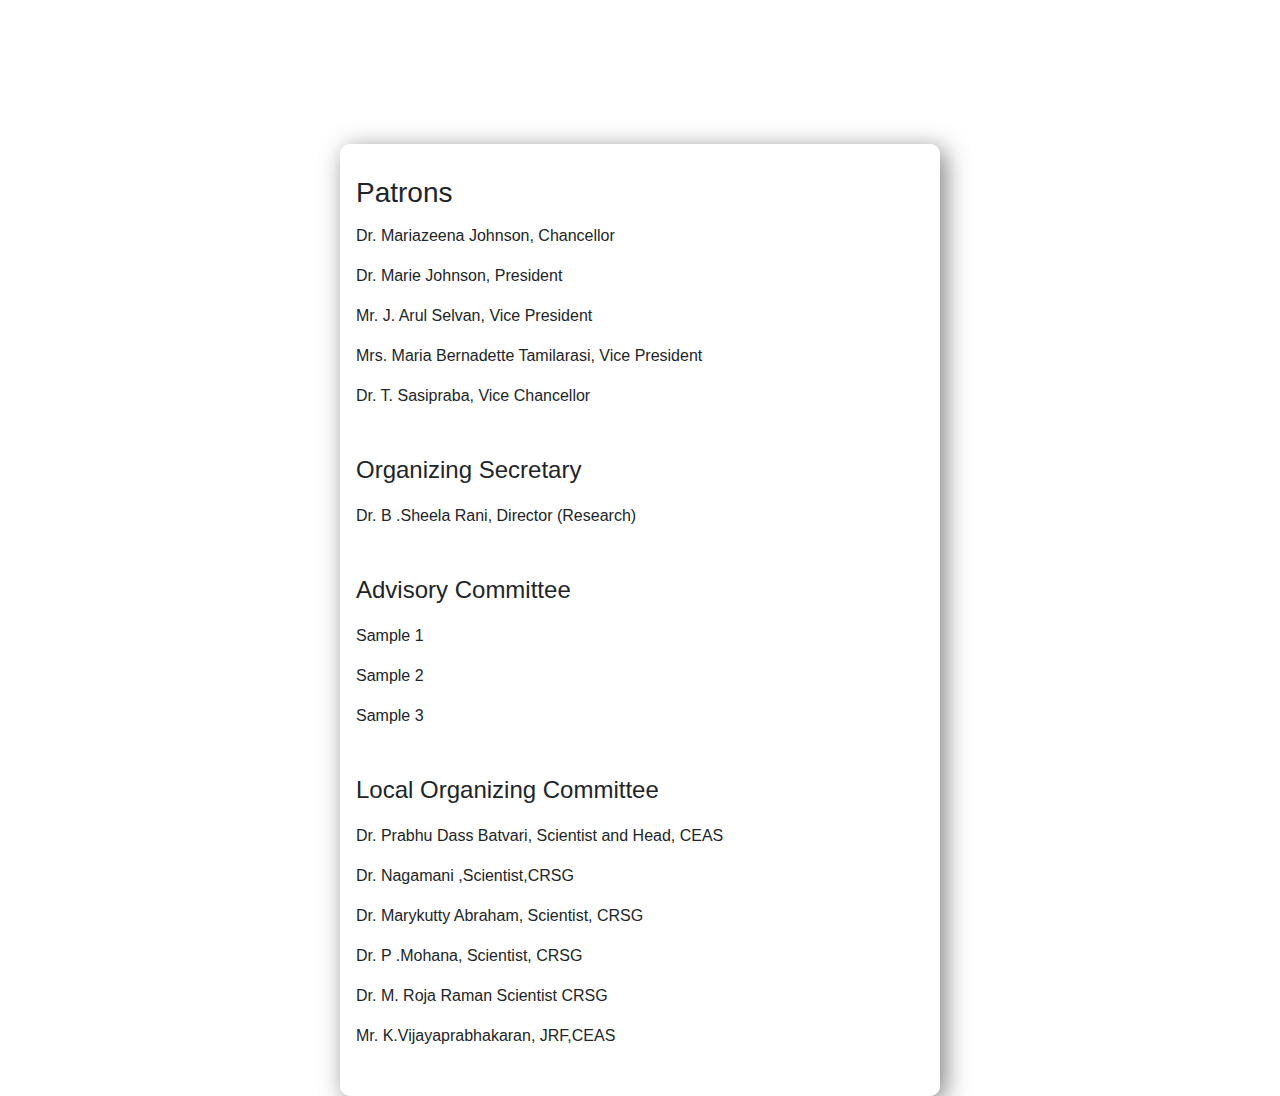
==== commit c7b6ca05: "done" ====
--- a/home.html
+++ b/home.html
@@ -31,7 +31,7 @@
             <br>
             <h3>Online Mode</h3>
             <br>
-            <img src="./Image/Organize.png" class="img">
+            <img src="./Image/Organize1.png" class="img">
         </div>
     </heading>
     <div class="center" id="center1">
@@ -143,8 +143,9 @@
         <h2>Invited Speakers</h2>
         <br>
         <div id="grid">
-            <div>
-                <p></p>
+            <div id="reggie">
+                <p></p>
+                <br>
                 <h6>Dr. Reggie Spaulding</h6>
                 <p>Director Research
                 <br>
@@ -152,7 +153,7 @@
                 <br>
                 Montana, USA</p>
             </div>
-            <div>
+            <div id="valentina">
                 <p></p>
                 <h6>Ms. Costa Valentina</h6>
                 <p>Researcher
@@ -165,9 +166,9 @@
                 <br>
                 Torre Spaccata, Amendolara, Italy</p> 
             </div>
-            <div>
-                <p></p>
-                <h6>Prof. PunyaslokeBhadury</h6>
+            <div id="bhadury">
+                <p></p>
+                <h6>Prof. Punyasloke Bhadury</h6>
                 <p>Professor and Head
                 <br>
                 Centre for Climate and Environmental Studies
@@ -176,7 +177,7 @@
                 <br>
                 West Bengal, India</p>
             </div>
-            <div>
+            <div id="vinu">
                 <p></p>
                 <h6>Dr. Vinu K. Valsala</h6>
                 <p>Scientist- F
@@ -185,7 +186,7 @@
                 <br>
                 Pune, India</p>
             </div>
-            <div>
+            <div id="kun">
                 <p></p>
                 <h6>Dr. Kunal Chakraborty</h6>
                 <p>Scientist-E
@@ -196,7 +197,7 @@
                 <br>
                 Hyderabad, India</p>
             </div>
-            <div>
+            <div id="hai">
                 <p></p>
                 <h6>Dr. Haimanti Biswas</h6>
                 <p>Principal Scientist
@@ -206,7 +207,7 @@
                 National Institute of Oceanography, Goa</p>
             </div>
             <p></p>
-            <div class="amit">
+            <div class="amit" id="sath">
                 <p></p>
                 <h6>Dr. Amit Kumar</h6>
                 <p>Scientist -D
@@ -269,7 +270,7 @@
     <div class="center" id="reg">
         <h4>Registration</h4>
         <p>Certificates will be provided to all the participants at the end of the workshop</p>
-        <p>Click here to register: <a href="./register.html">Register</a></p>
+        <p>To Register: <a href="./register.html">Click here</a></p>
     </div>
     <div class="center" id="pat">
         <h3 style="float: left">Patrons</h3>
--- a/home.css
+++ b/home.css
@@ -97,7 +97,7 @@
     /* background-blend-mode: overlay; */
     background-position: center;
     background-size: cover;
-    z-index: -1;
+    /* z-index: -1; */
     /* clear: both; */
     /* position: relative; */
     background-image: cover;
@@ -114,11 +114,19 @@
 #center3 {
     top: 290%;
     left: 50%;
+    background: linear-gradient(rgba(255, 255, 255, 0.760), rgba(255, 255, 255, 0.760)), url("./Image/COEA.png");
+    background-position: center;
+    background-size: cover;
+    /* background-image: cover; */
 }
 
 #workshop {
     top: 375%;
     left: 50%;
+    background: linear-gradient(rgba(255, 255, 255, 0.760), rgba(255, 255, 255, 0.760)), url("./Image/oceanacid.png");
+    background-position: center;
+    background-size: cover;
+    background-image: cover;
 }
 
 #speaker {
@@ -206,6 +214,55 @@
     /* text-align: center; */
 }
 
+#reggie {
+    background: linear-gradient(rgba(255, 255, 255, 0.23), rgba(255, 255, 255, 0.23)), url("./Speakers/Reggie.png") no-repeat;
+    background-position: center;
+    background-size: cover;
+    background-image: cover;
+}
+
+#valentina {
+    background: linear-gradient(rgba(255, 255, 255, 0.270), rgba(255, 255, 255, 0.270)), url("./Speakers/Valentina.png") no-repeat;
+    background-position: center;
+    background-size: cover;
+    background-image: cover;
+}
+
+#bhadury {
+    background: linear-gradient(rgba(255, 255, 255, 0.23), rgba(255, 255, 255, 0.23)), url("./Speakers/pbhadury.png") no-repeat;
+    /* background-position: center; */
+    background-size: cover;
+    background-image: cover;
+}
+
+#vinu {
+    background: linear-gradient(rgba(255, 255, 255, 0.23), rgba(255, 255, 255, 0.23)), url("./Speakers/Vinu-Valsala.png") no-repeat;
+    background-position: center;
+    background-size: cover;
+    background-image: cover;
+}
+
+#kun {
+    background: linear-gradient(rgba(255, 255, 255, 0.23), rgba(255, 255, 255, 0.23)), url("./Speakers/061.png") no-repeat;
+    /* background-position: center; */
+    background-size: cover;
+    background-image: cover;
+}
+
+#hai {
+    background: linear-gradient(rgba(255, 255, 255, 0.23), rgba(255, 255, 255, 0.23)), url("./Speakers/Hai.png") no-repeat;
+    background-position: center;
+    /* background-size: cover; */
+    background-image: cover;
+}
+
+#sath {
+    background: linear-gradient(rgba(255, 255, 255, 0.23), rgba(255, 255, 255, 0.23)), url("./Speakers/Sathsir.png") no-repeat;
+    background-position: center;
+    background-size: cover;
+    background-image: cover;
+}
+
 @media only screen and (max-width: 768px) {
     img {
         /* height: 200px; */
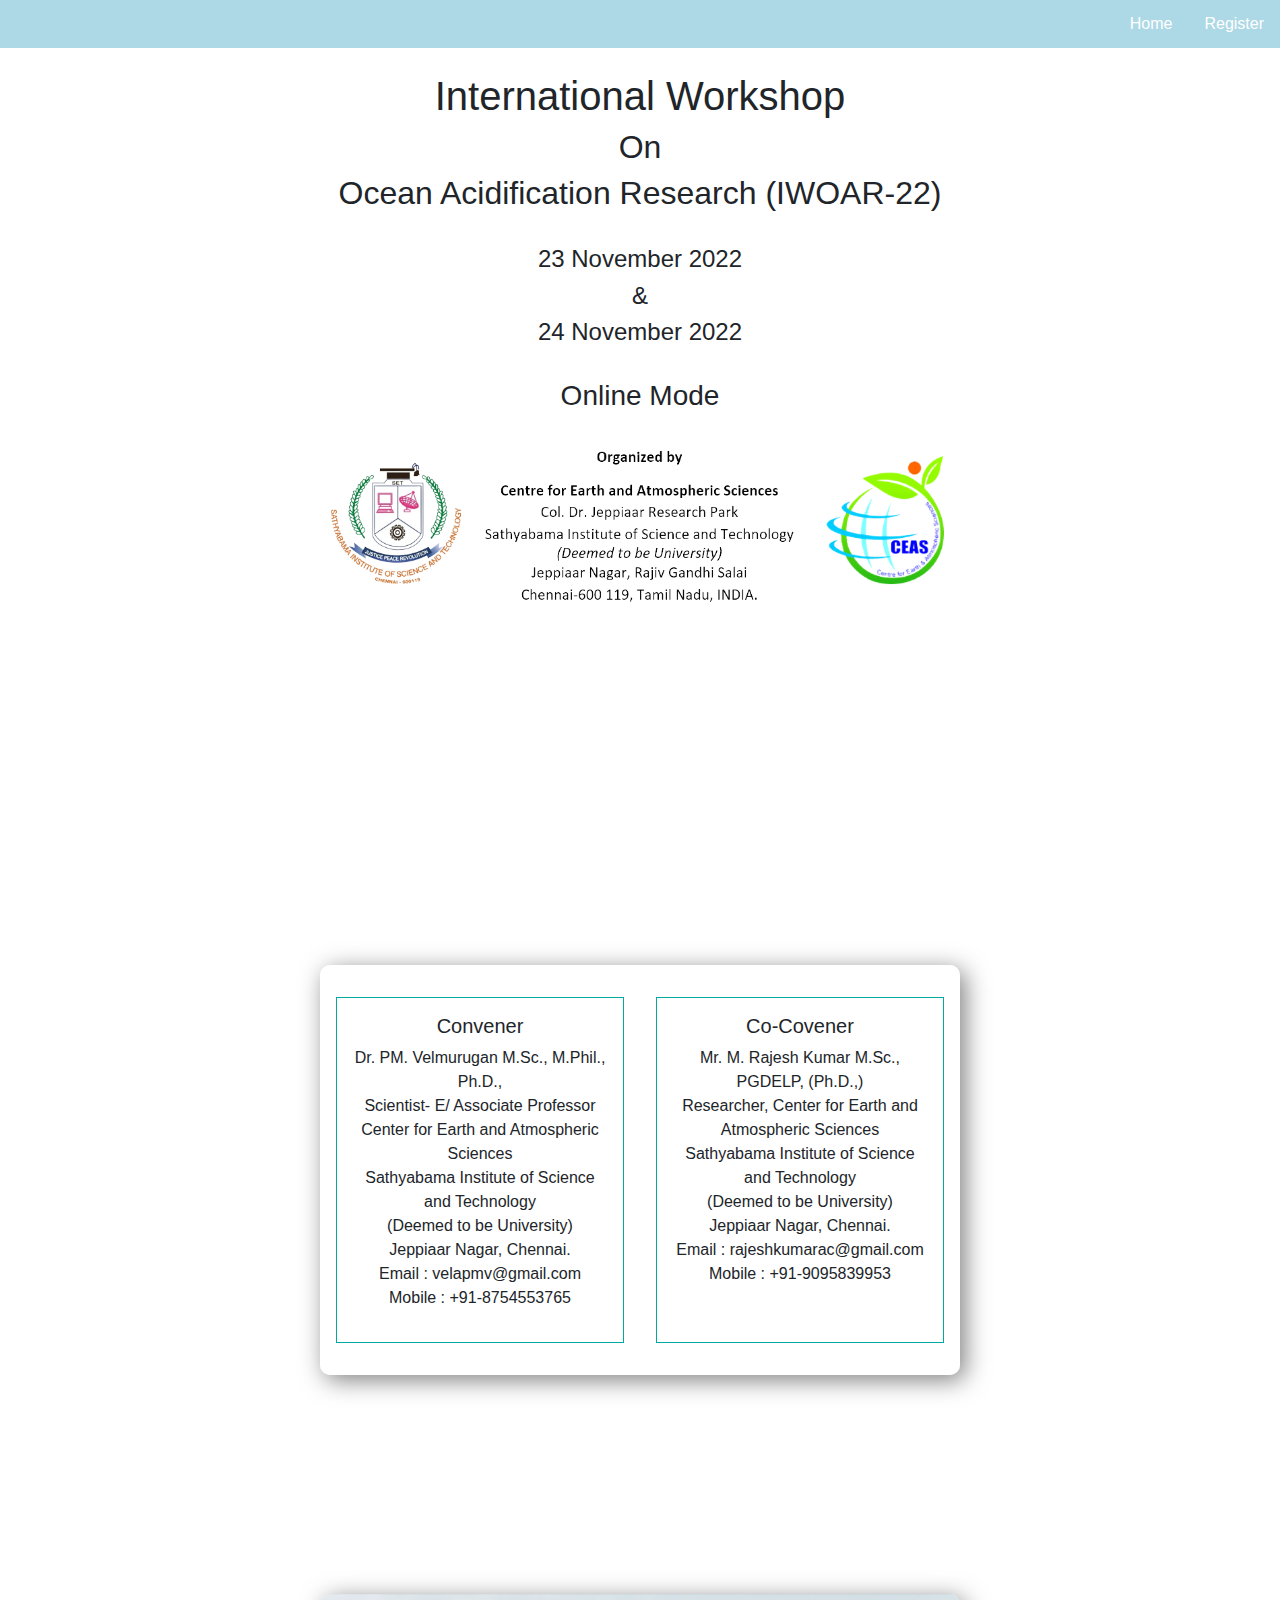
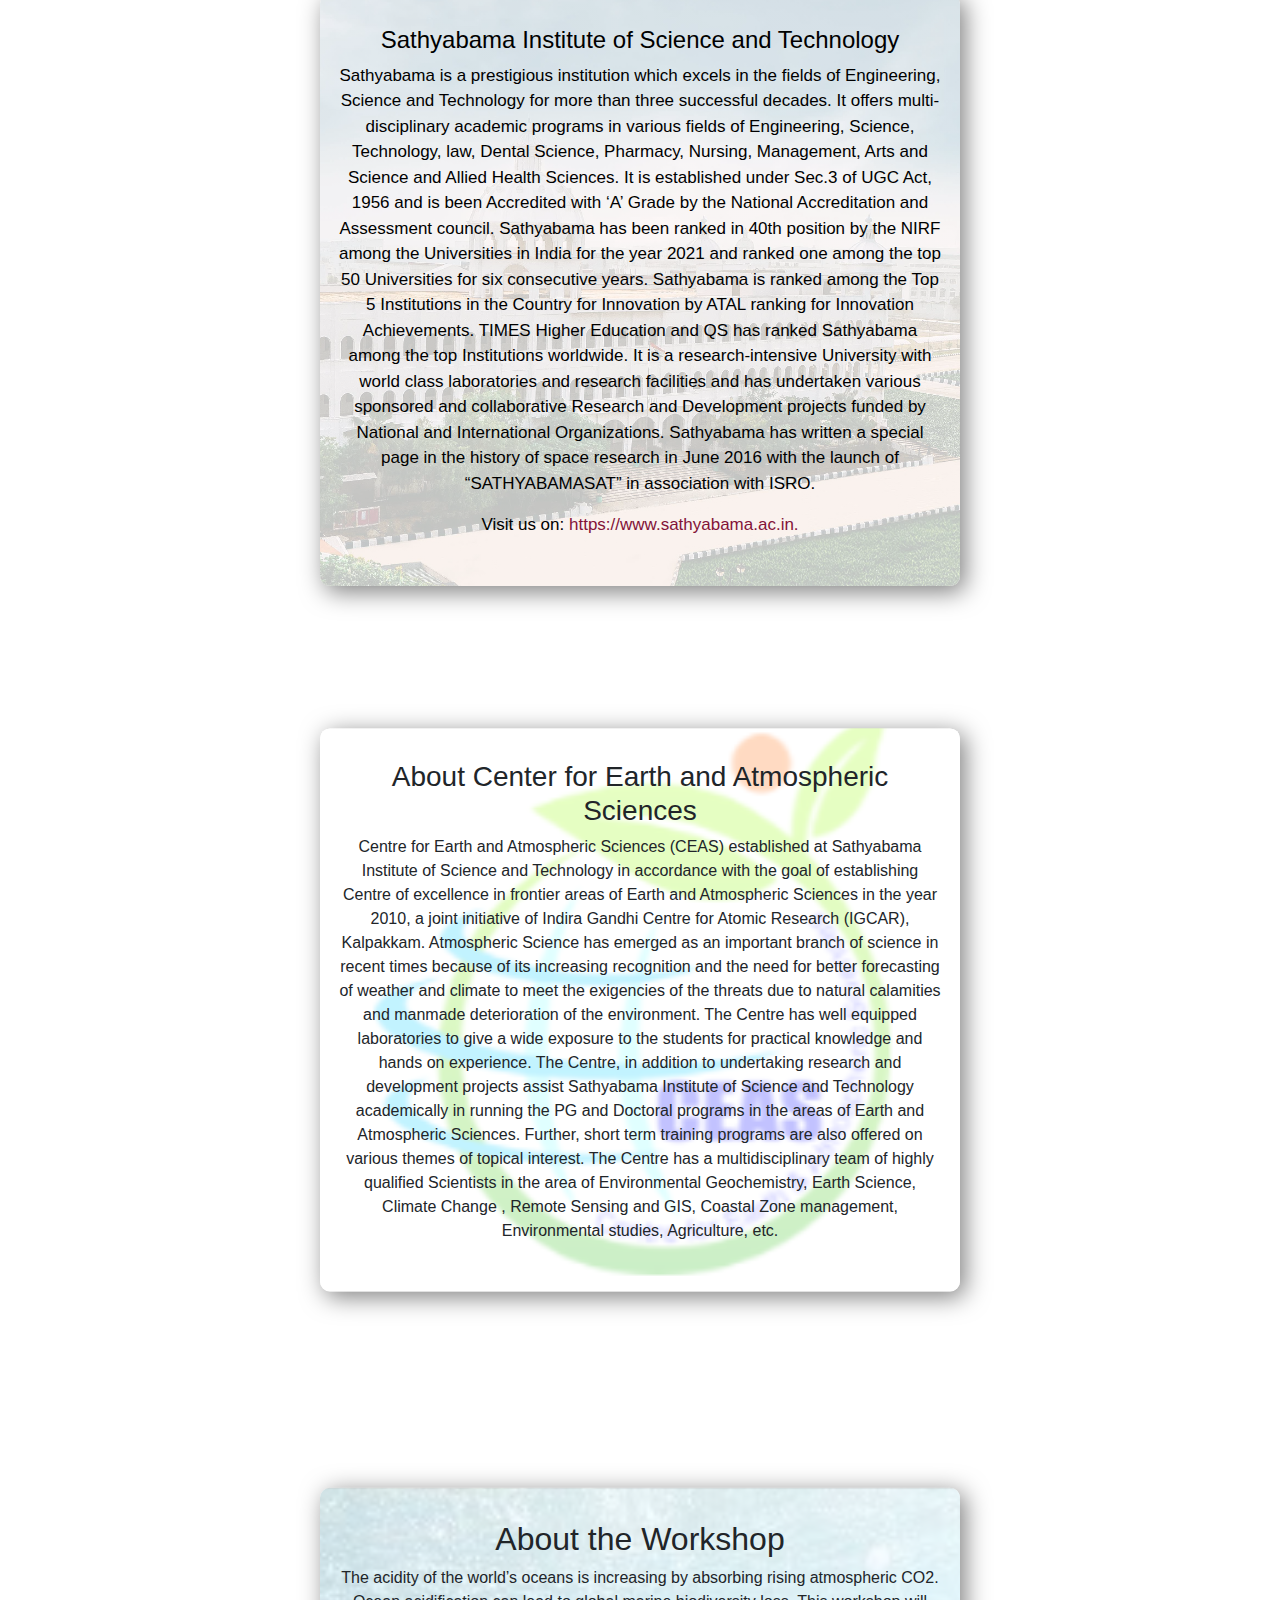
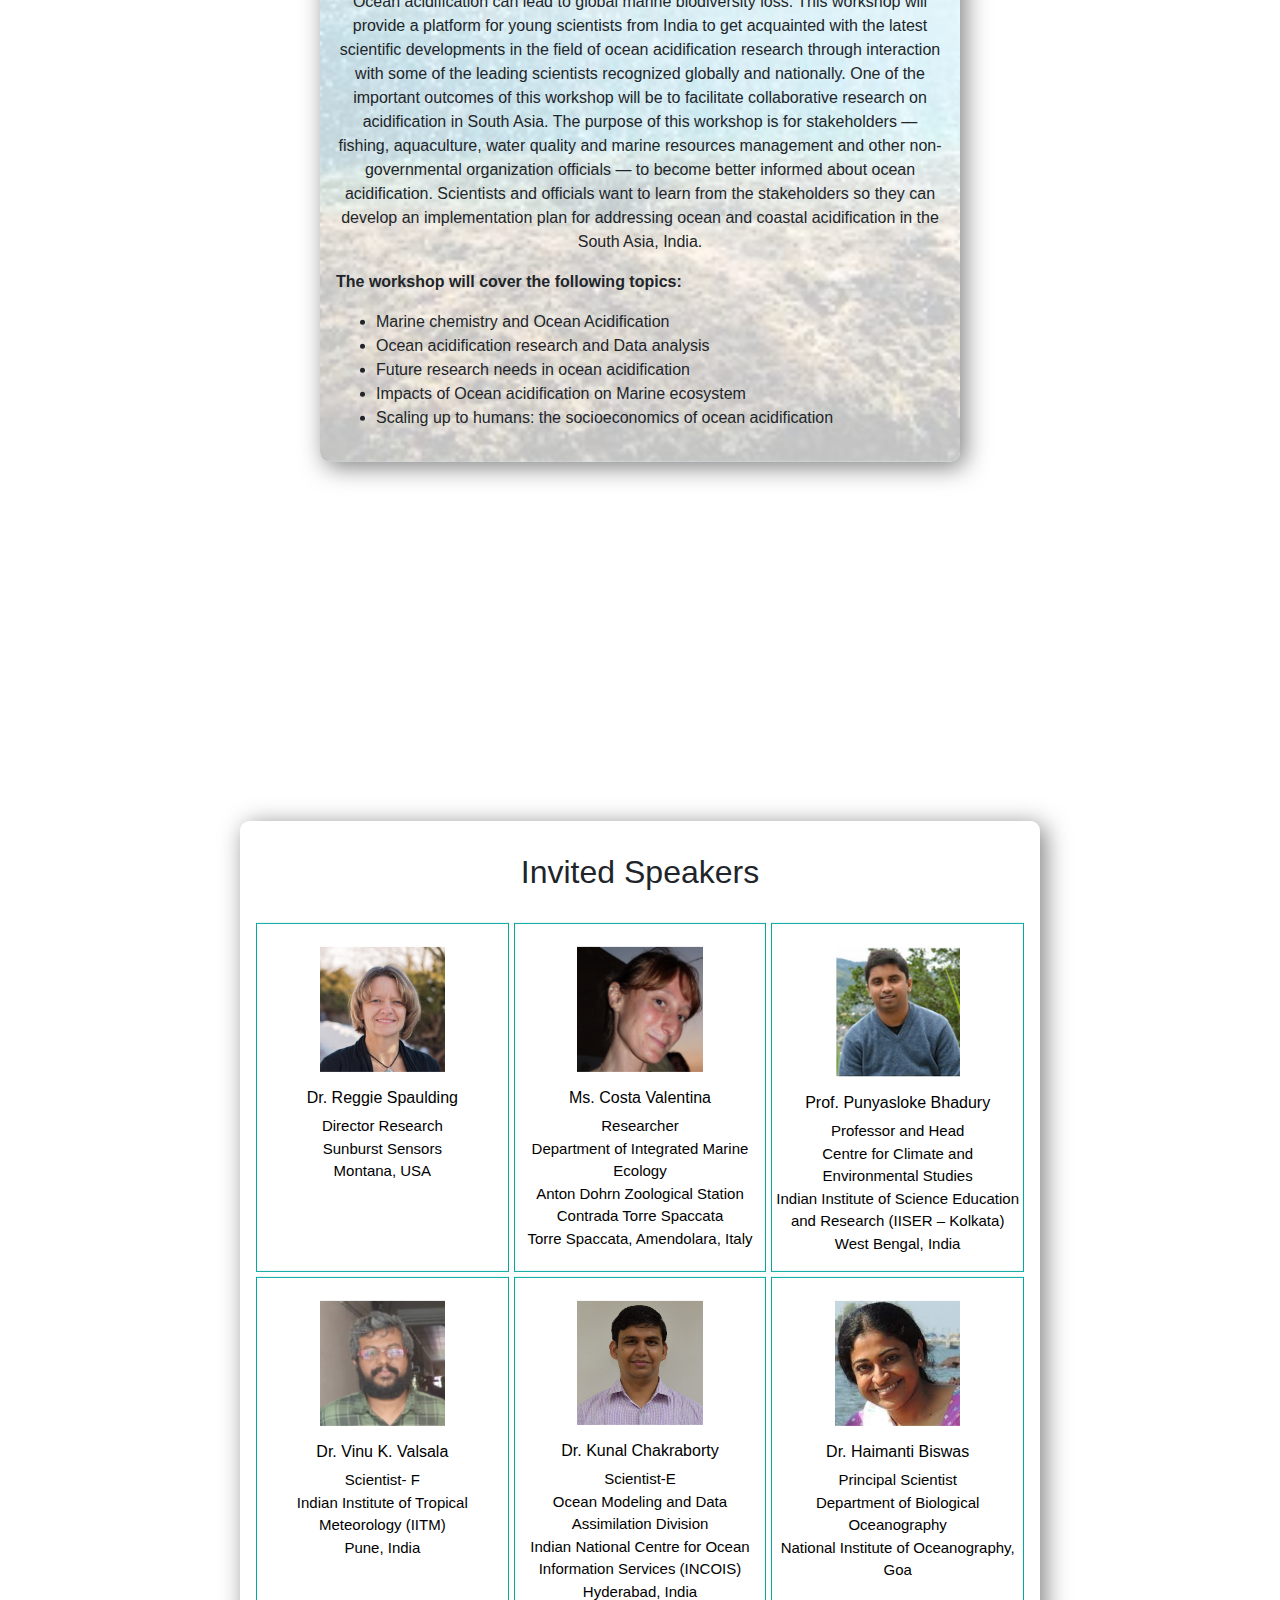
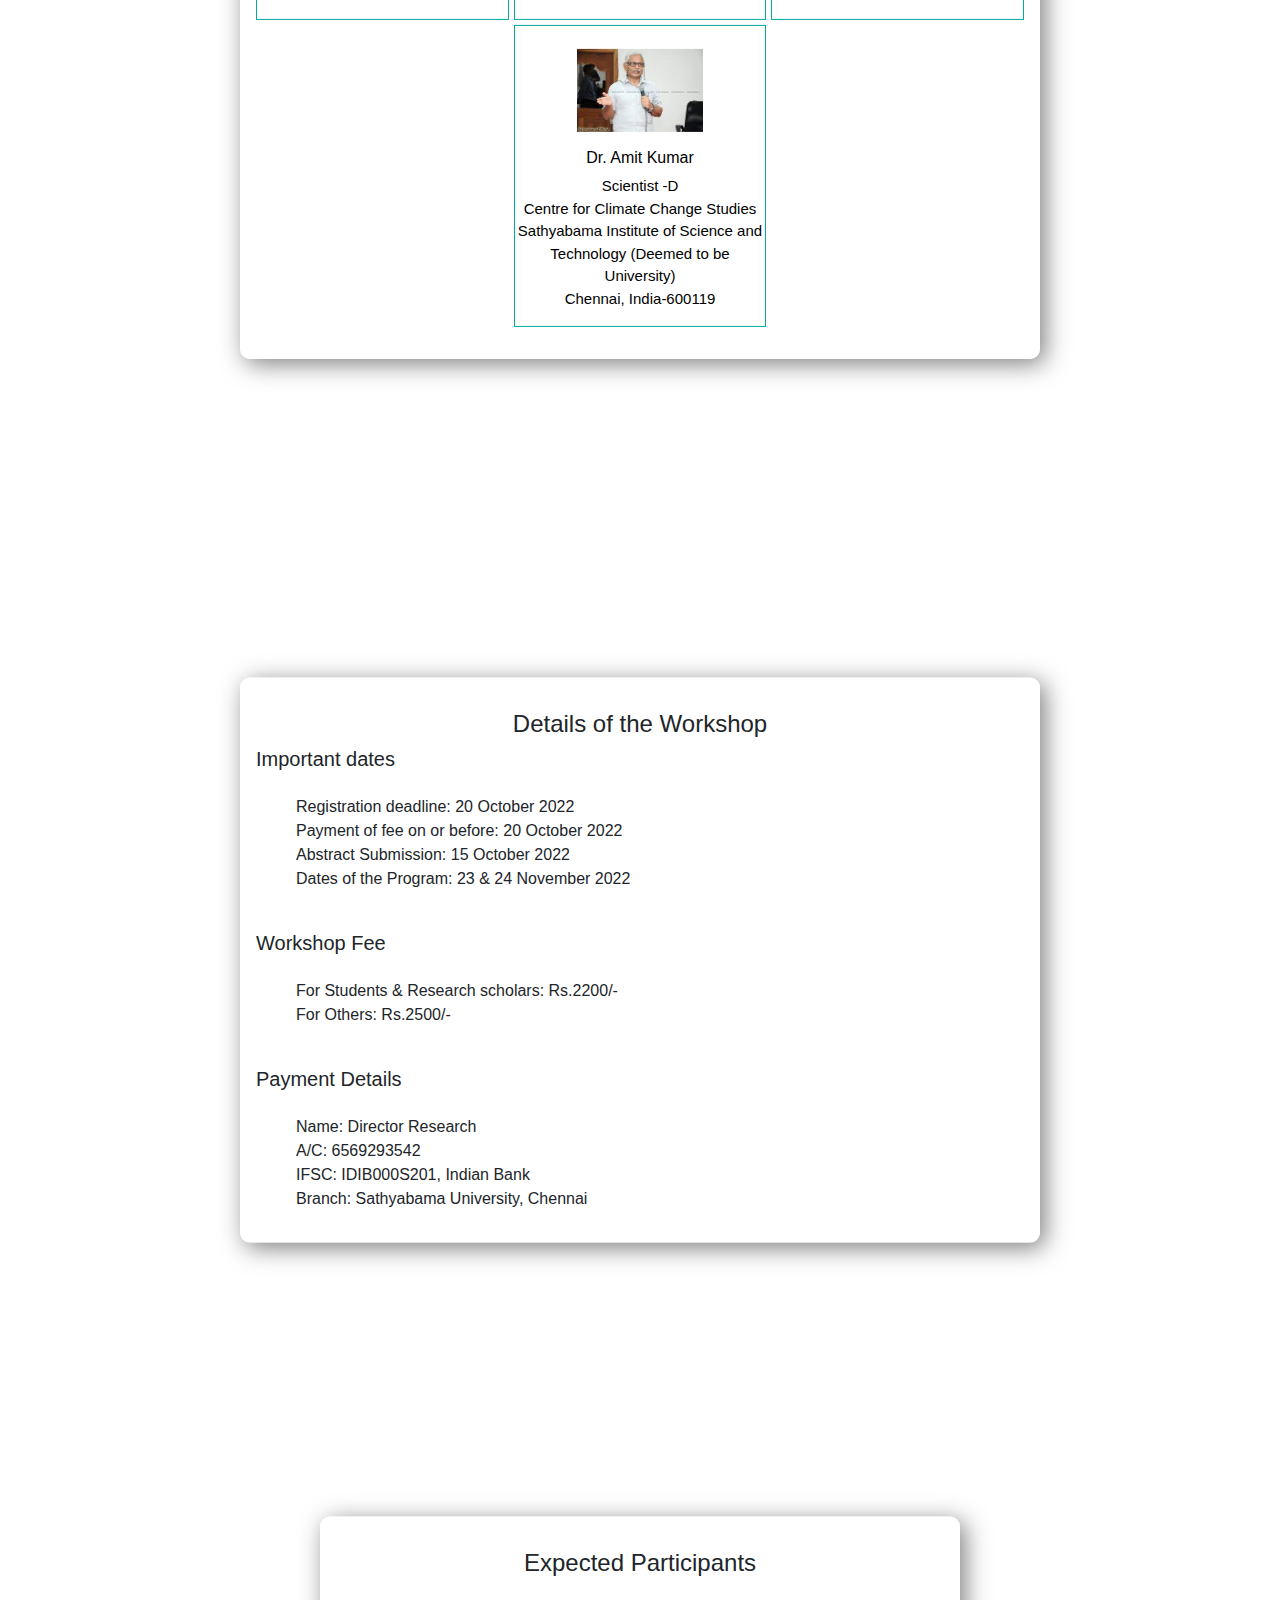
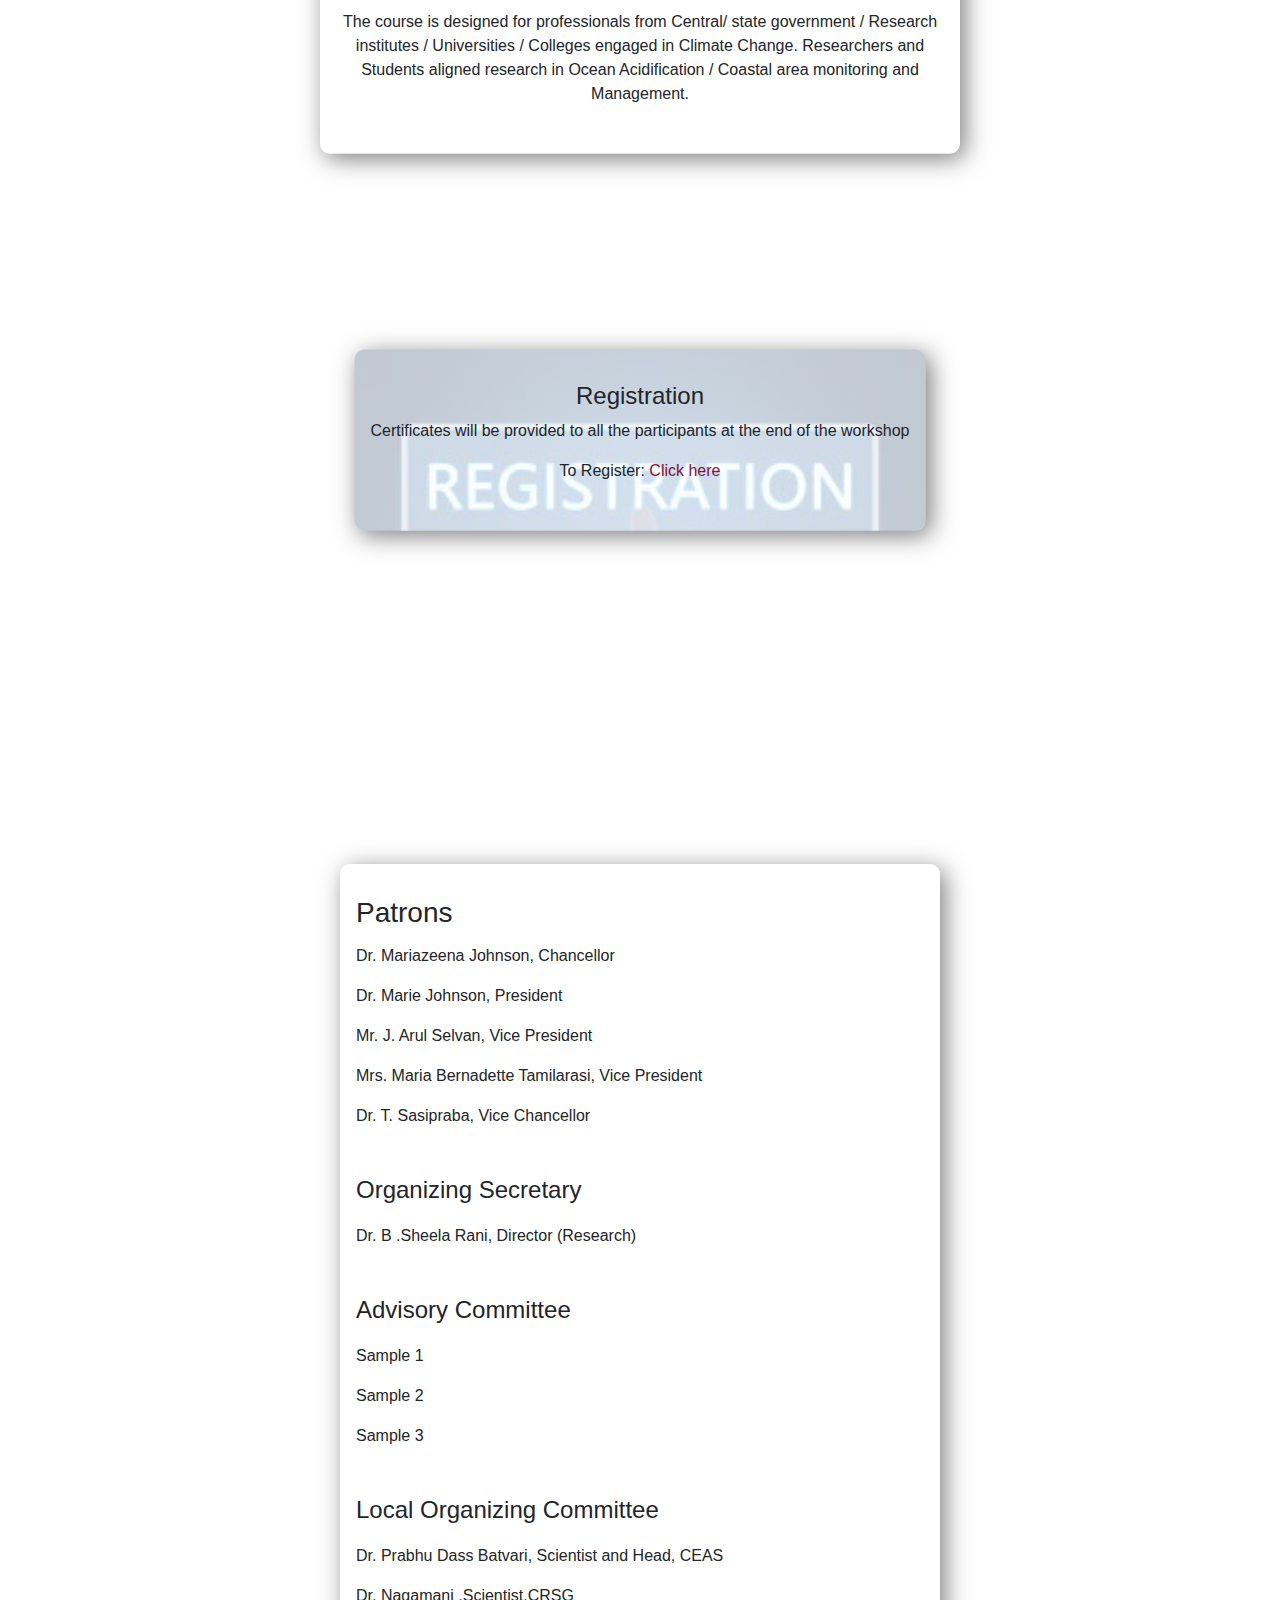
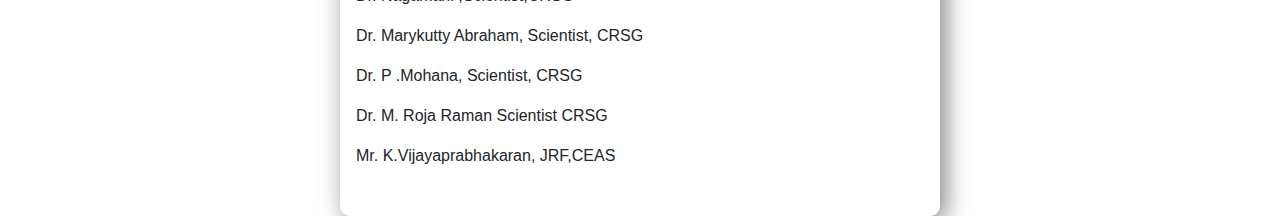
==== commit 5c916869: "added country code" ====
--- a/home.html
+++ b/home.html
@@ -144,8 +144,9 @@
         <br>
         <div id="grid">
             <div id="reggie">
-                <p></p>
-                <br>
+                <br>
+                <img src="./Speakers/Reggie.png" class="img">
+                <p></p>
                 <h6>Dr. Reggie Spaulding</h6>
                 <p>Director Research
                 <br>
@@ -154,6 +155,8 @@
                 Montana, USA</p>
             </div>
             <div id="valentina">
+                <br>
+                <img src="./Speakers/Valentina.png" class="img">
                 <p></p>
                 <h6>Ms. Costa Valentina</h6>
                 <p>Researcher
@@ -167,6 +170,8 @@
                 Torre Spaccata, Amendolara, Italy</p> 
             </div>
             <div id="bhadury">
+                <br>
+                <img src="./Speakers/pbhadury.png" class="img">
                 <p></p>
                 <h6>Prof. Punyasloke Bhadury</h6>
                 <p>Professor and Head
@@ -178,6 +183,8 @@
                 West Bengal, India</p>
             </div>
             <div id="vinu">
+                <br>
+                <img src="./Speakers/Vinu-Valsala.png" class="img">
                 <p></p>
                 <h6>Dr. Vinu K. Valsala</h6>
                 <p>Scientist- F
@@ -187,6 +194,8 @@
                 Pune, India</p>
             </div>
             <div id="kun">
+                <br>
+                <img src="./Speakers/0611.png" class="img">
                 <p></p>
                 <h6>Dr. Kunal Chakraborty</h6>
                 <p>Scientist-E
@@ -198,6 +207,8 @@
                 Hyderabad, India</p>
             </div>
             <div id="hai">
+                <br>
+                <img src="./Speakers/Hai.png" class="img">
                 <p></p>
                 <h6>Dr. Haimanti Biswas</h6>
                 <p>Principal Scientist
@@ -208,6 +219,8 @@
             </div>
             <p></p>
             <div class="amit" id="sath">
+                <br>
+                <img src="./Speakers/Sathsir.png" class="img">
                 <p></p>
                 <h6>Dr. Amit Kumar</h6>
                 <p>Scientist -D
--- a/home.css
+++ b/home.css
@@ -130,7 +130,7 @@
 }
 
 #speaker {
-    top: 475%;
+    top: 510%;
     left: 50%;
     width: 800px;
 }
@@ -140,7 +140,7 @@
 }
 
 #details {
-    top: 580%;
+    top: 640%;
     left: 50%;
     width: 800px;
 }
@@ -151,12 +151,12 @@
 }
 
 #exp {
-    top: 650%;
+    top: 715%;
     left: 50%;
 }
 
 #reg {
-    top: 690%;
+    top: 760%;
     left: 50%;
     background: linear-gradient(rgba(255, 255, 255, 0.760), rgba(255, 255, 255, 0.760)), url("./Image/registration.png") no-repeat;
     background-size: cover;
@@ -166,7 +166,7 @@
 }
 
 #pat {
-    top: 780%;
+    top: 860%;
     left: 50%;
     width: 600px;
 }
@@ -214,7 +214,7 @@
     /* text-align: center; */
 }
 
-#reggie {
+/* #reggie {
     background: linear-gradient(rgba(255, 255, 255, 0.23), rgba(255, 255, 255, 0.23)), url("./Speakers/Reggie.png") no-repeat;
     background-position: center;
     background-size: cover;
@@ -230,7 +230,6 @@
 
 #bhadury {
     background: linear-gradient(rgba(255, 255, 255, 0.23), rgba(255, 255, 255, 0.23)), url("./Speakers/pbhadury.png") no-repeat;
-    /* background-position: center; */
     background-size: cover;
     background-image: cover;
 }
@@ -244,7 +243,6 @@
 
 #kun {
     background: linear-gradient(rgba(255, 255, 255, 0.23), rgba(255, 255, 255, 0.23)), url("./Speakers/061.png") no-repeat;
-    /* background-position: center; */
     background-size: cover;
     background-image: cover;
 }
@@ -252,7 +250,6 @@
 #hai {
     background: linear-gradient(rgba(255, 255, 255, 0.23), rgba(255, 255, 255, 0.23)), url("./Speakers/Hai.png") no-repeat;
     background-position: center;
-    /* background-size: cover; */
     background-image: cover;
 }
 
@@ -261,7 +258,7 @@
     background-position: center;
     background-size: cover;
     background-image: cover;
-}
+} */
 
 @media only screen and (max-width: 768px) {
     img {
@@ -311,12 +308,12 @@
     }
 
     #speaker {
-        top: 600%;
+        top: 735%;
         width: 95%;
     }
 
     #details {
-        top: 725%;
+        top: 1000%;
         width: 95%;
         text-align: left;
     }
@@ -326,17 +323,17 @@
     }
 
     #exp {
-        top: 790%;
+        top: 1070%;
         width: 95%;
     }
 
     #reg {
-        top: 840%;
+        top: 1115%;
         width: 95%;
     }
 
     #pat {
-        top: 930%;
+        top: 1200%;
         width: 95%;
         float: left;
     }
@@ -345,5 +342,9 @@
         text-align: left;
         font-size: 15px;
     }
-}
-
+
+    .img1 {
+        height: 165 !important;
+    }
+}
+
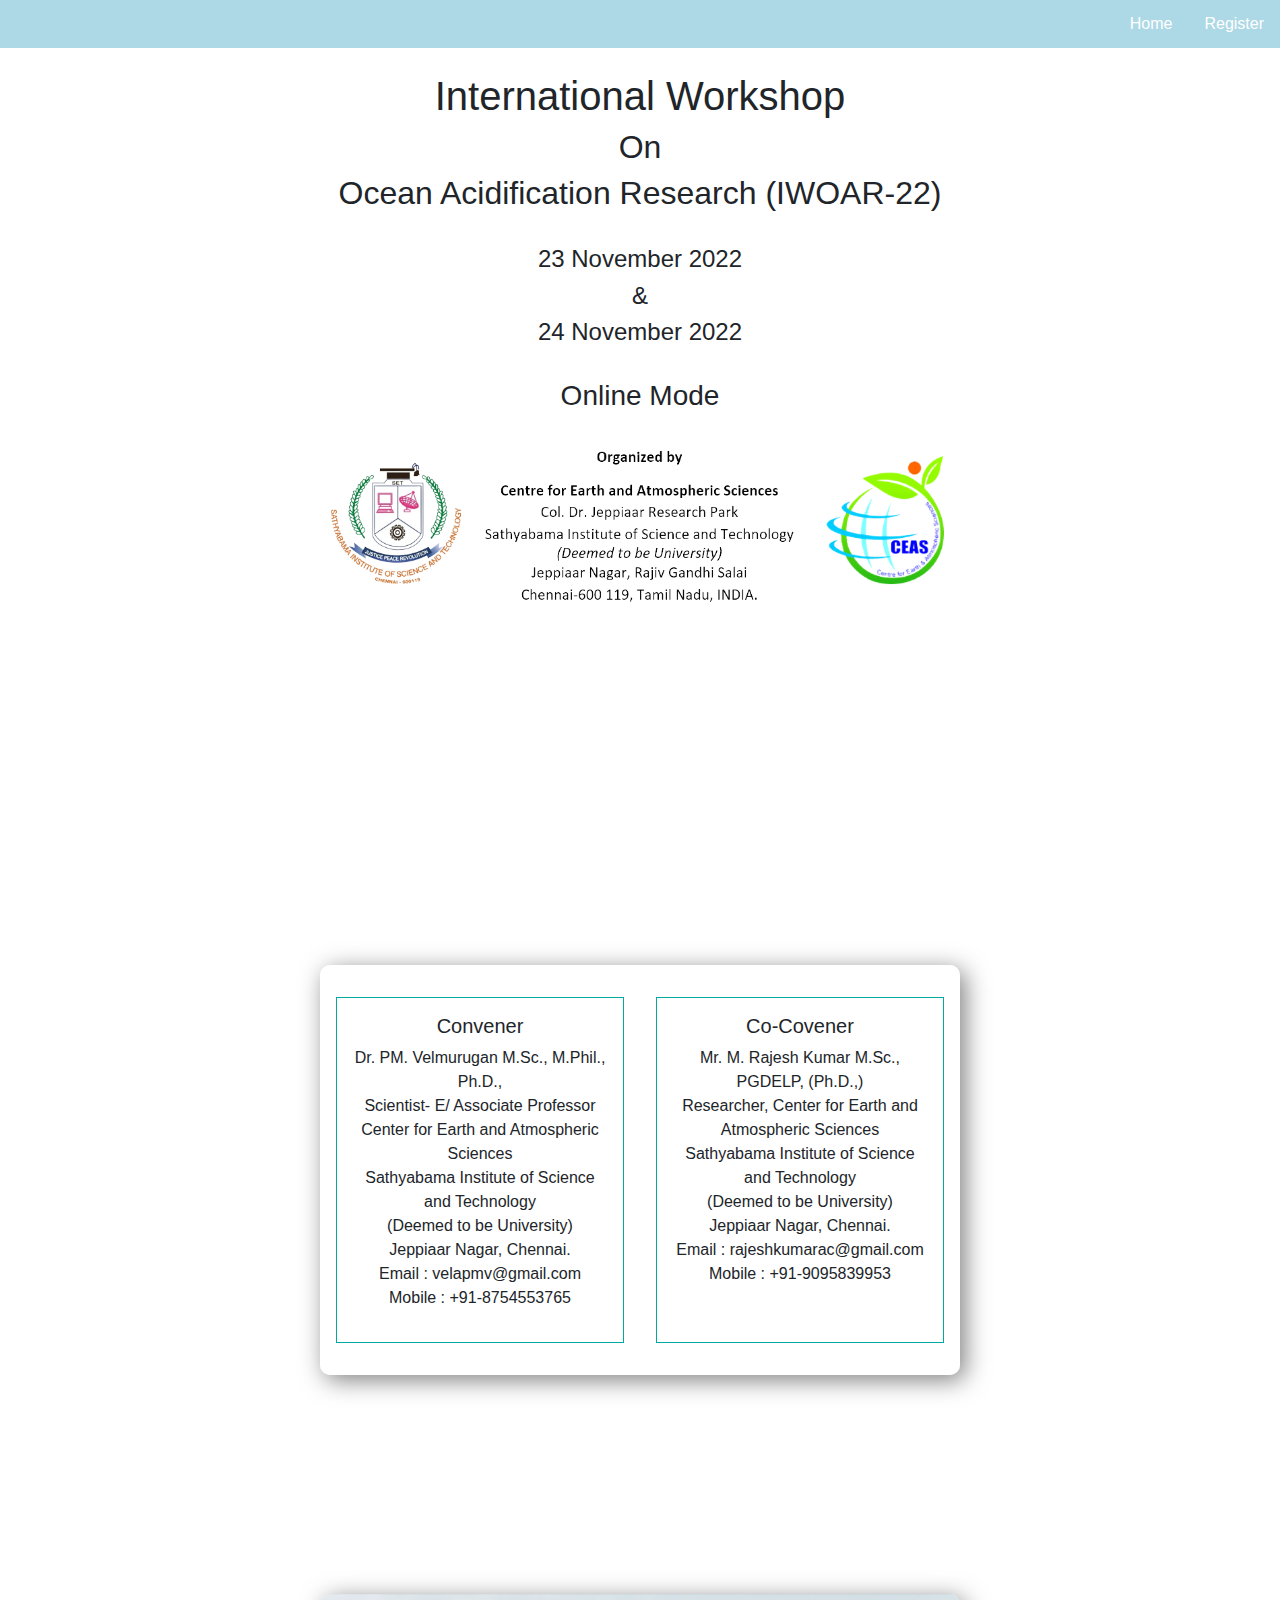
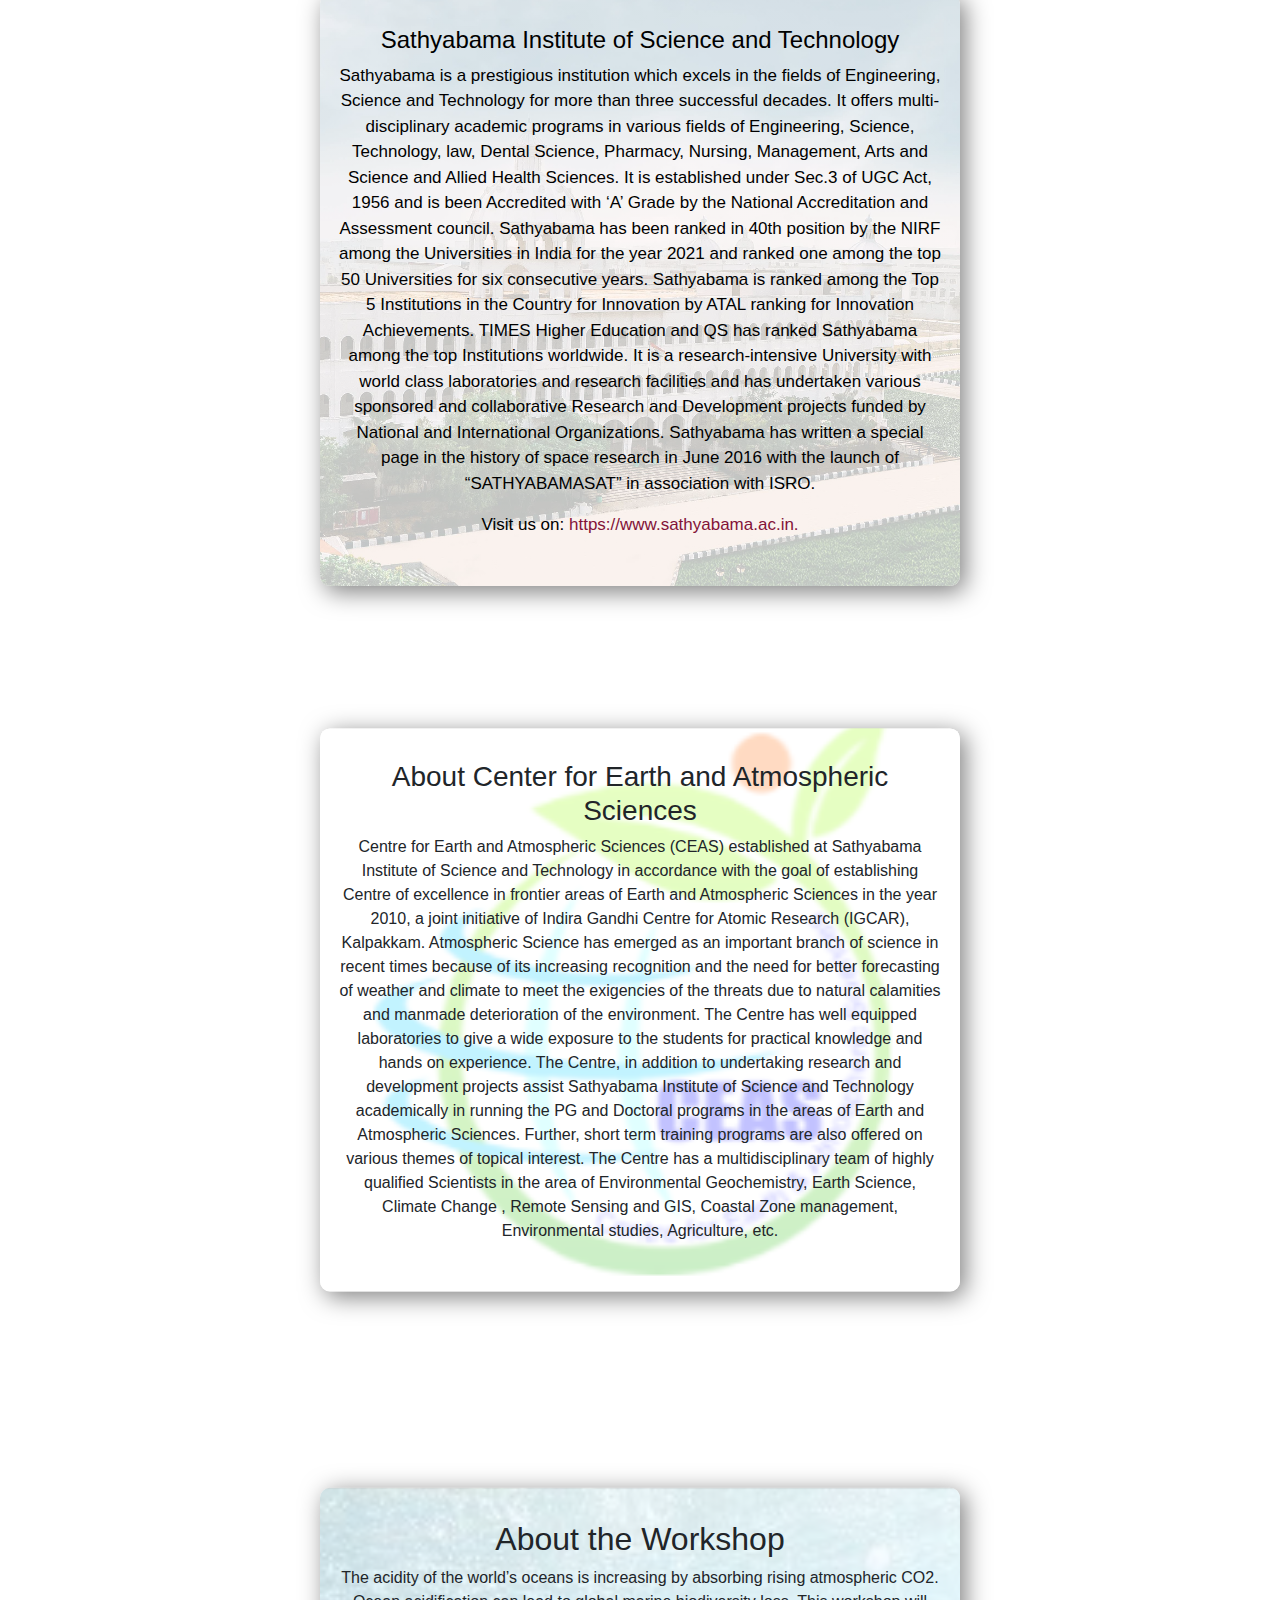
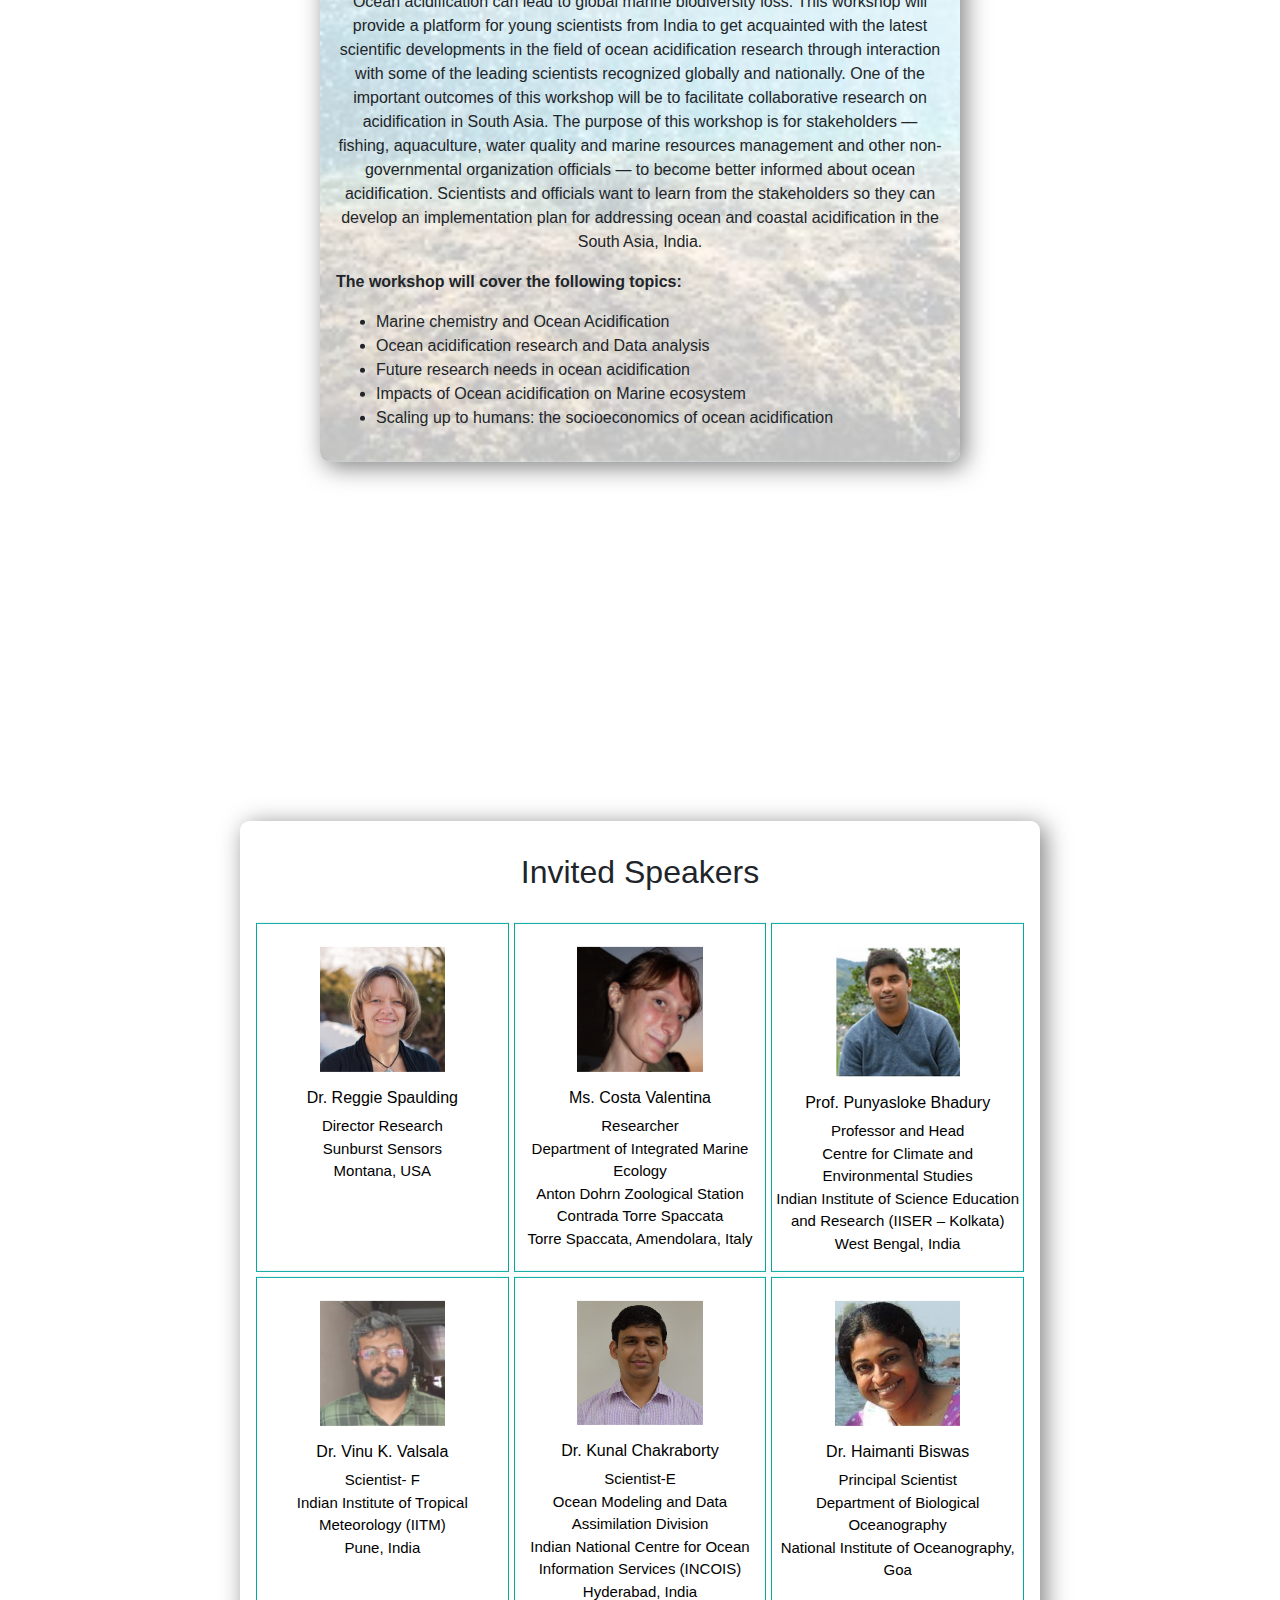
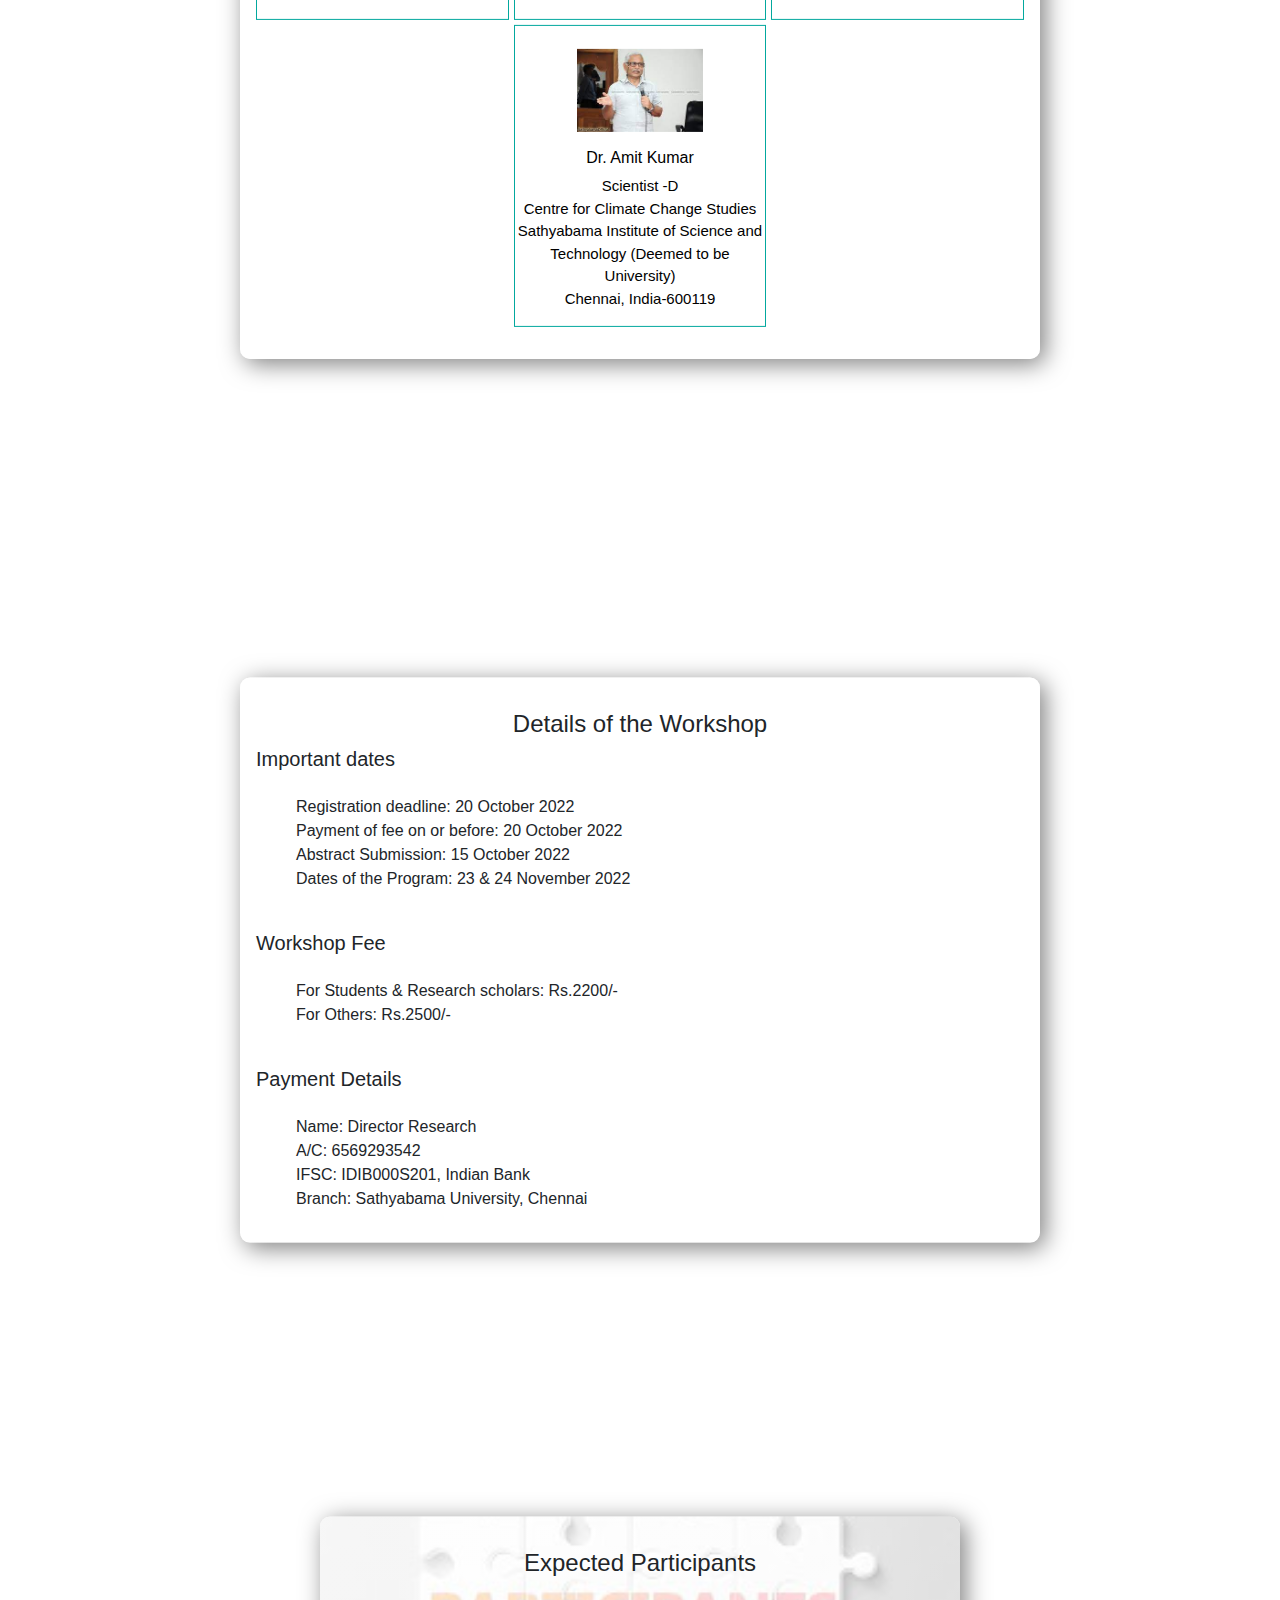
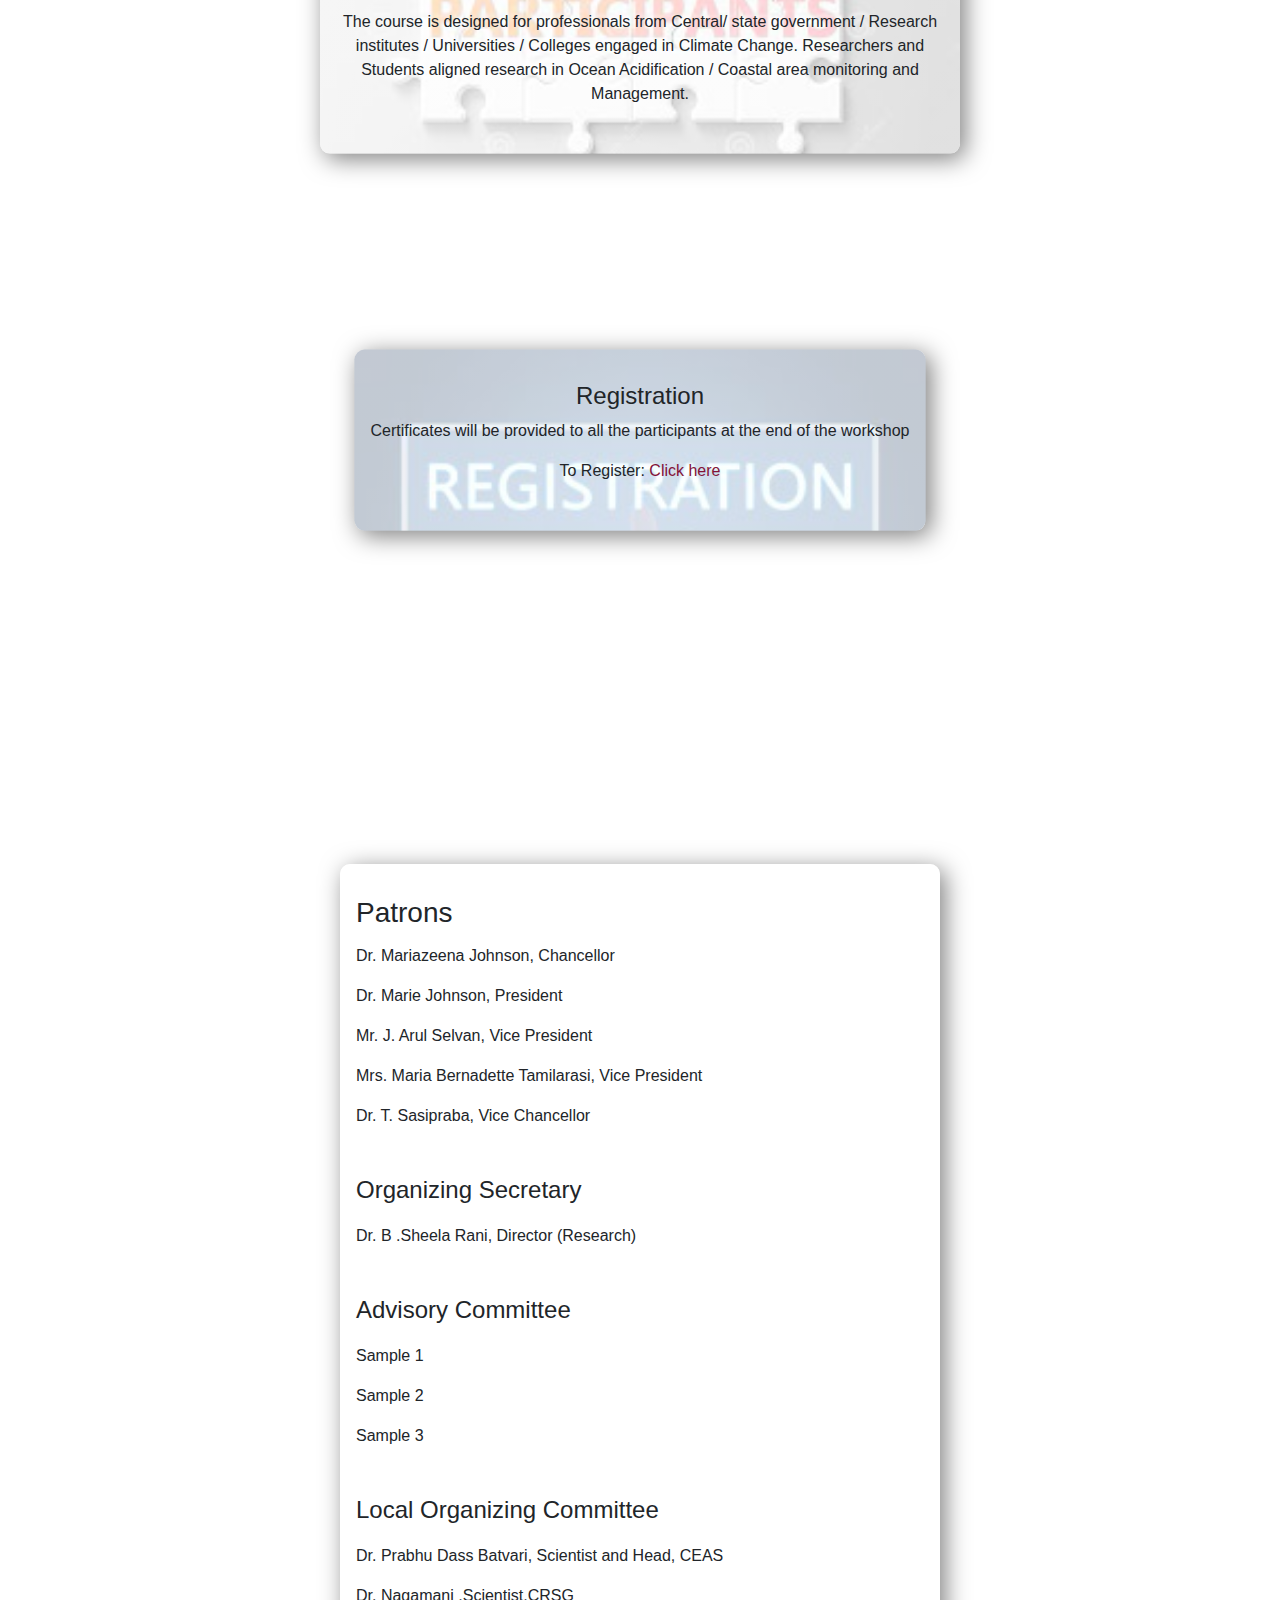
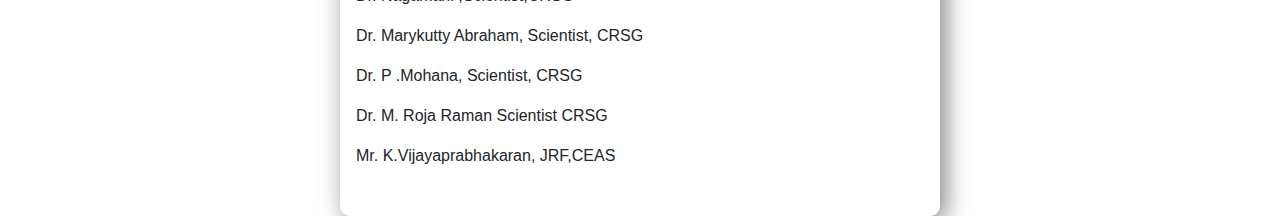
==== commit b4b78fc2: "added country code" ====
--- a/home.html
+++ b/home.html
@@ -34,6 +34,7 @@
             <img src="./Image/Organize1.png" class="img">
         </div>
     </heading>
+    <div>
     <div class="center" id="center1">
         <div class="d-flex align-items">
         <!-- <p>Lorem ipsum dolor sit amet consectetur adipisicing elit. Doloribus recusandae nesciunt ad libero rerum iusto.
--- a/home.css
+++ b/home.css
@@ -38,7 +38,7 @@
     /* clear: both; */
     /* position: relative; */
     background-image: cover;
-    /* background-color: #03A89E !important; */
+    /* background-color: lightblue !important; */
     margin: 0;
     padding: 0;
     font-family: cursive;
@@ -64,6 +64,10 @@
     margin-left: auto;
     margin-right: auto;
     width: 50%;
+}
+
+.con {
+    background-color: black;
 }
 
 .center{
@@ -153,6 +157,10 @@
 #exp {
     top: 715%;
     left: 50%;
+    background: linear-gradient(rgba(255, 255, 255, 0.760), rgba(255, 255, 255, 0.760)), url("./Image/part.png") no-repeat;
+    background-position: center;
+    background-size: cover;
+    background-image: cover;
 }
 
 #reg {
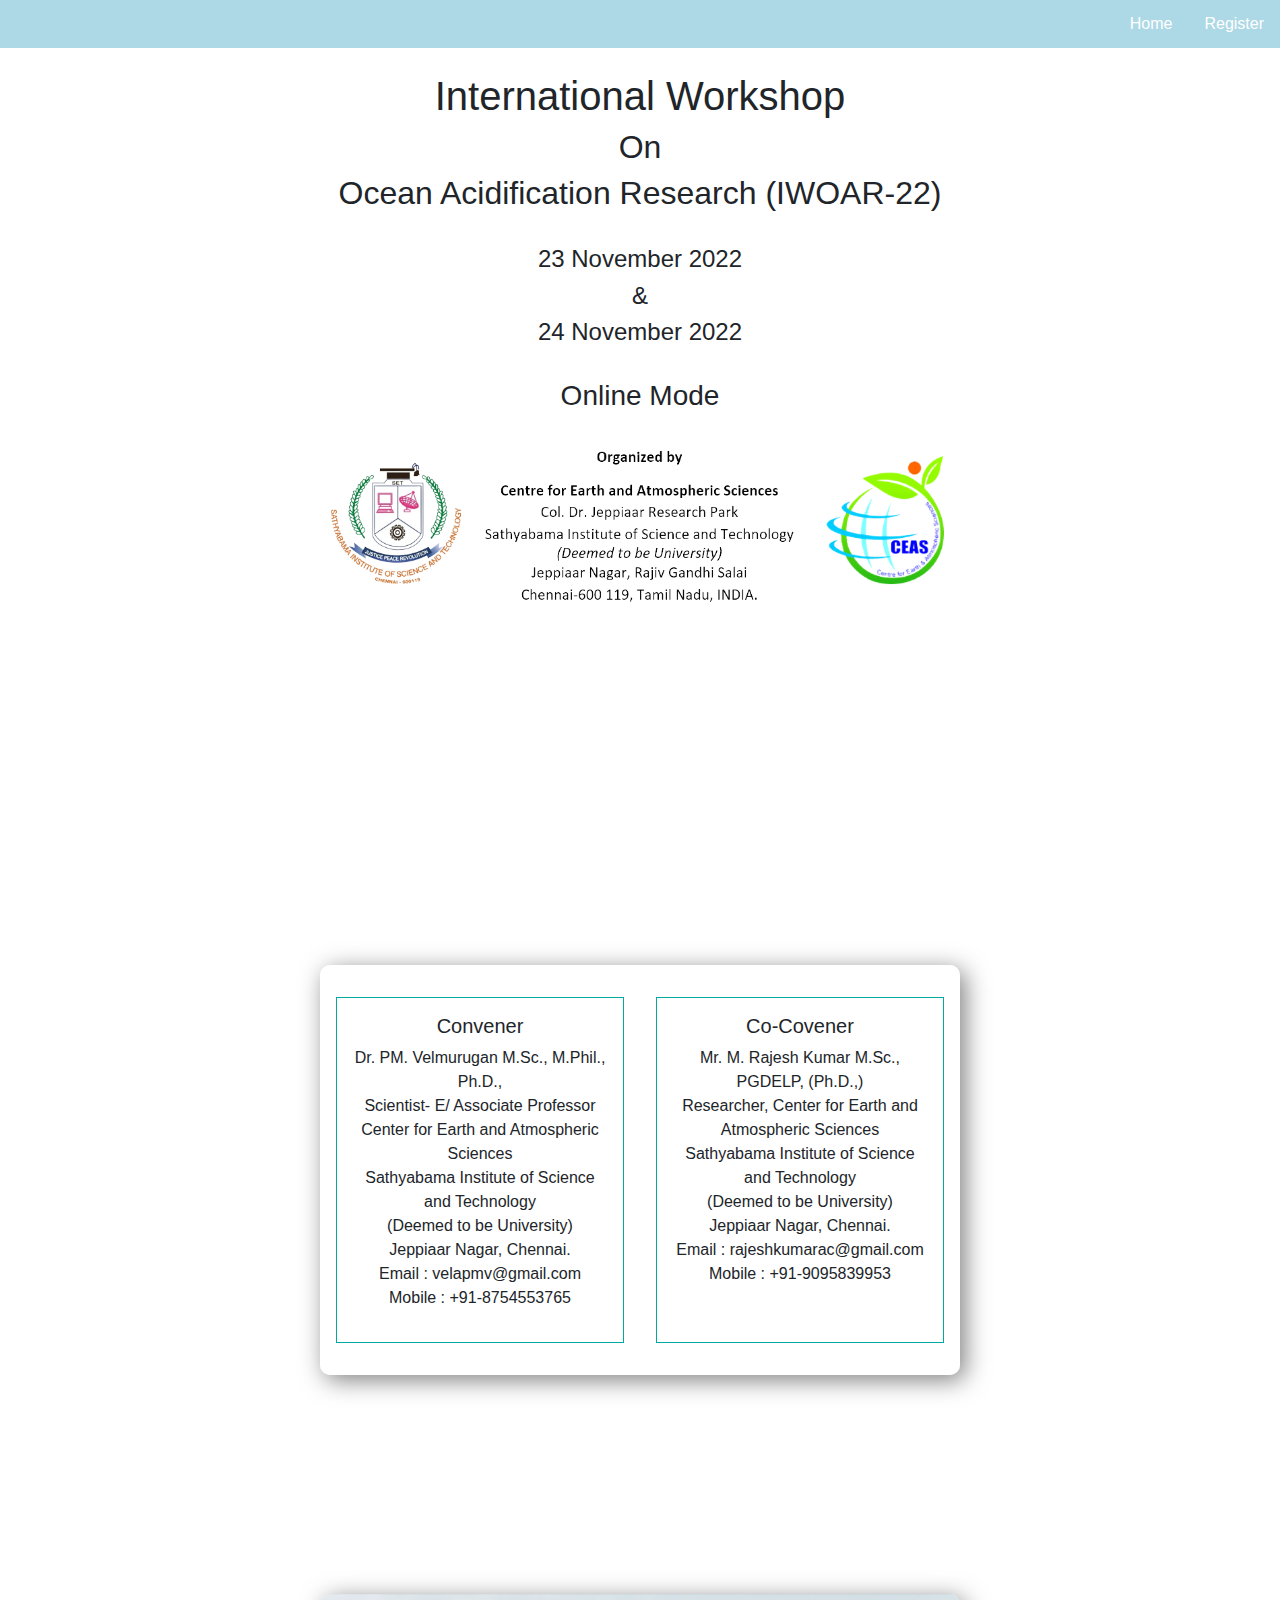
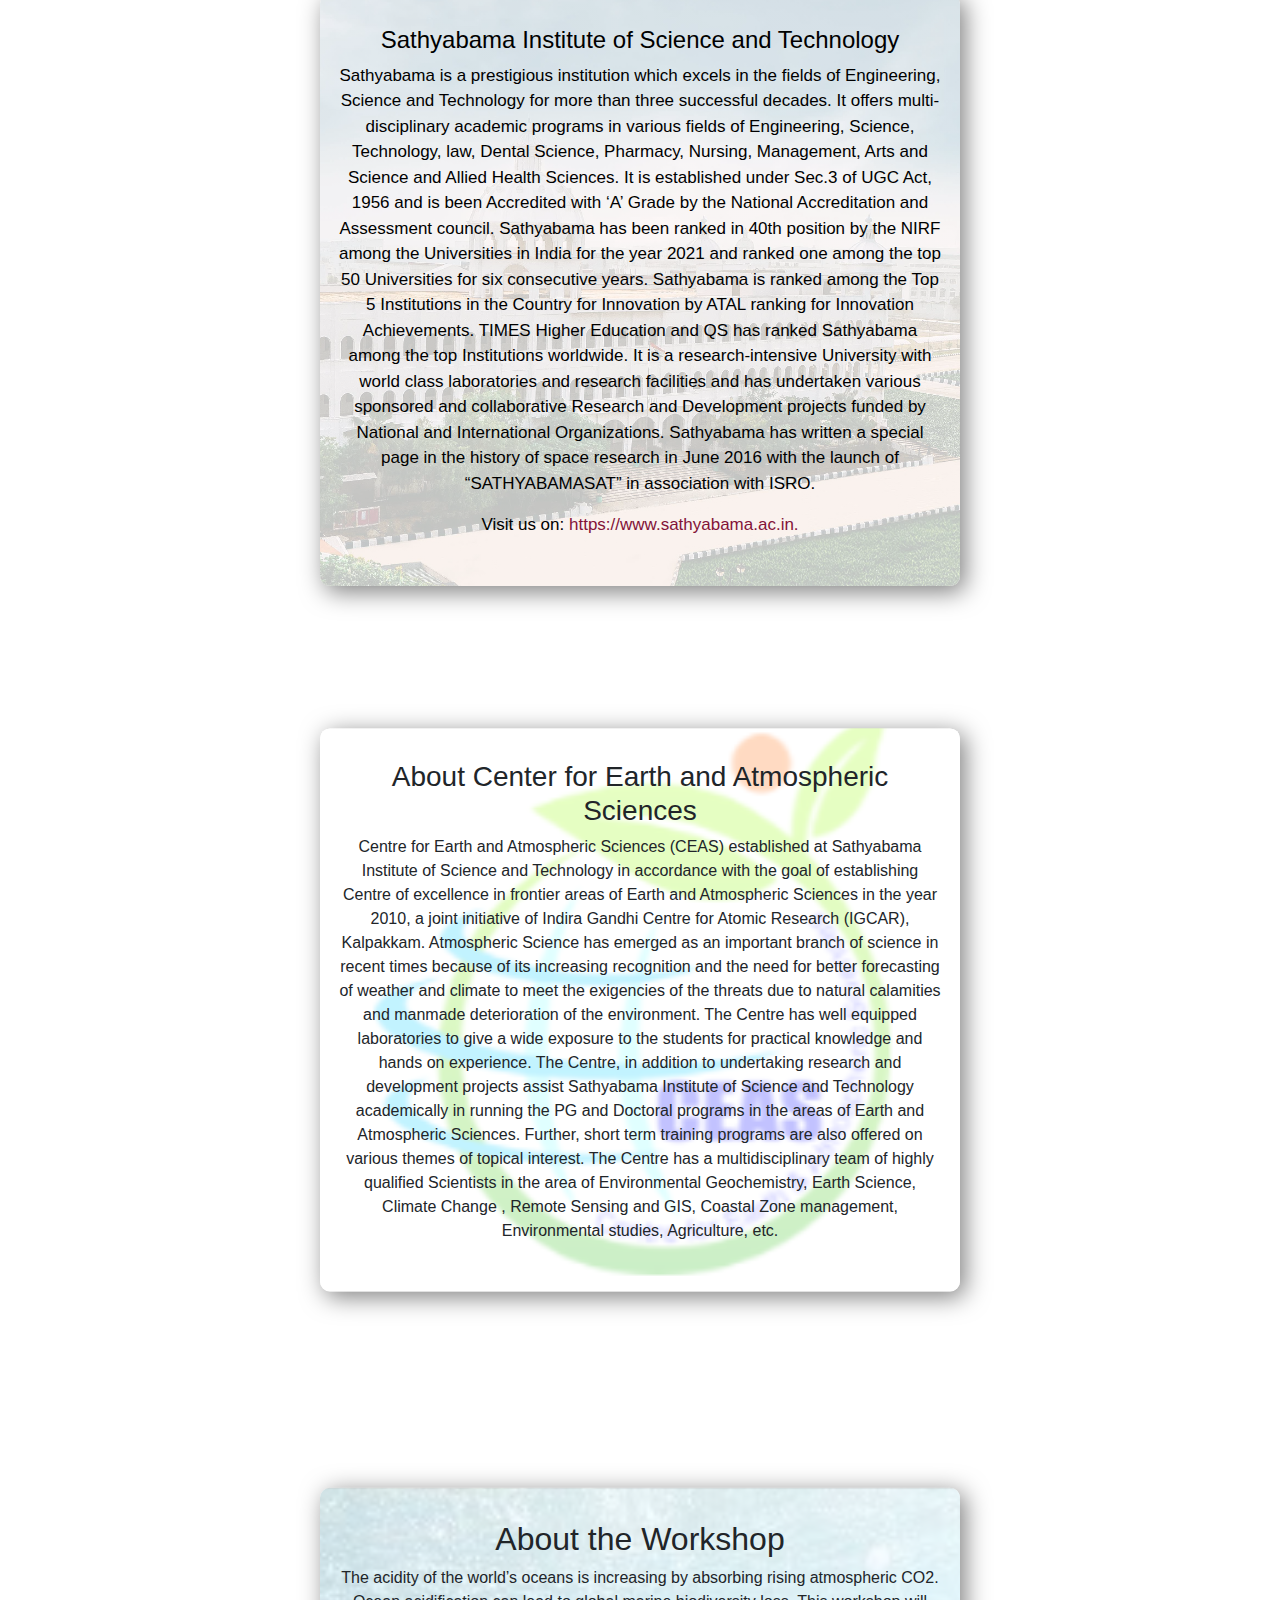
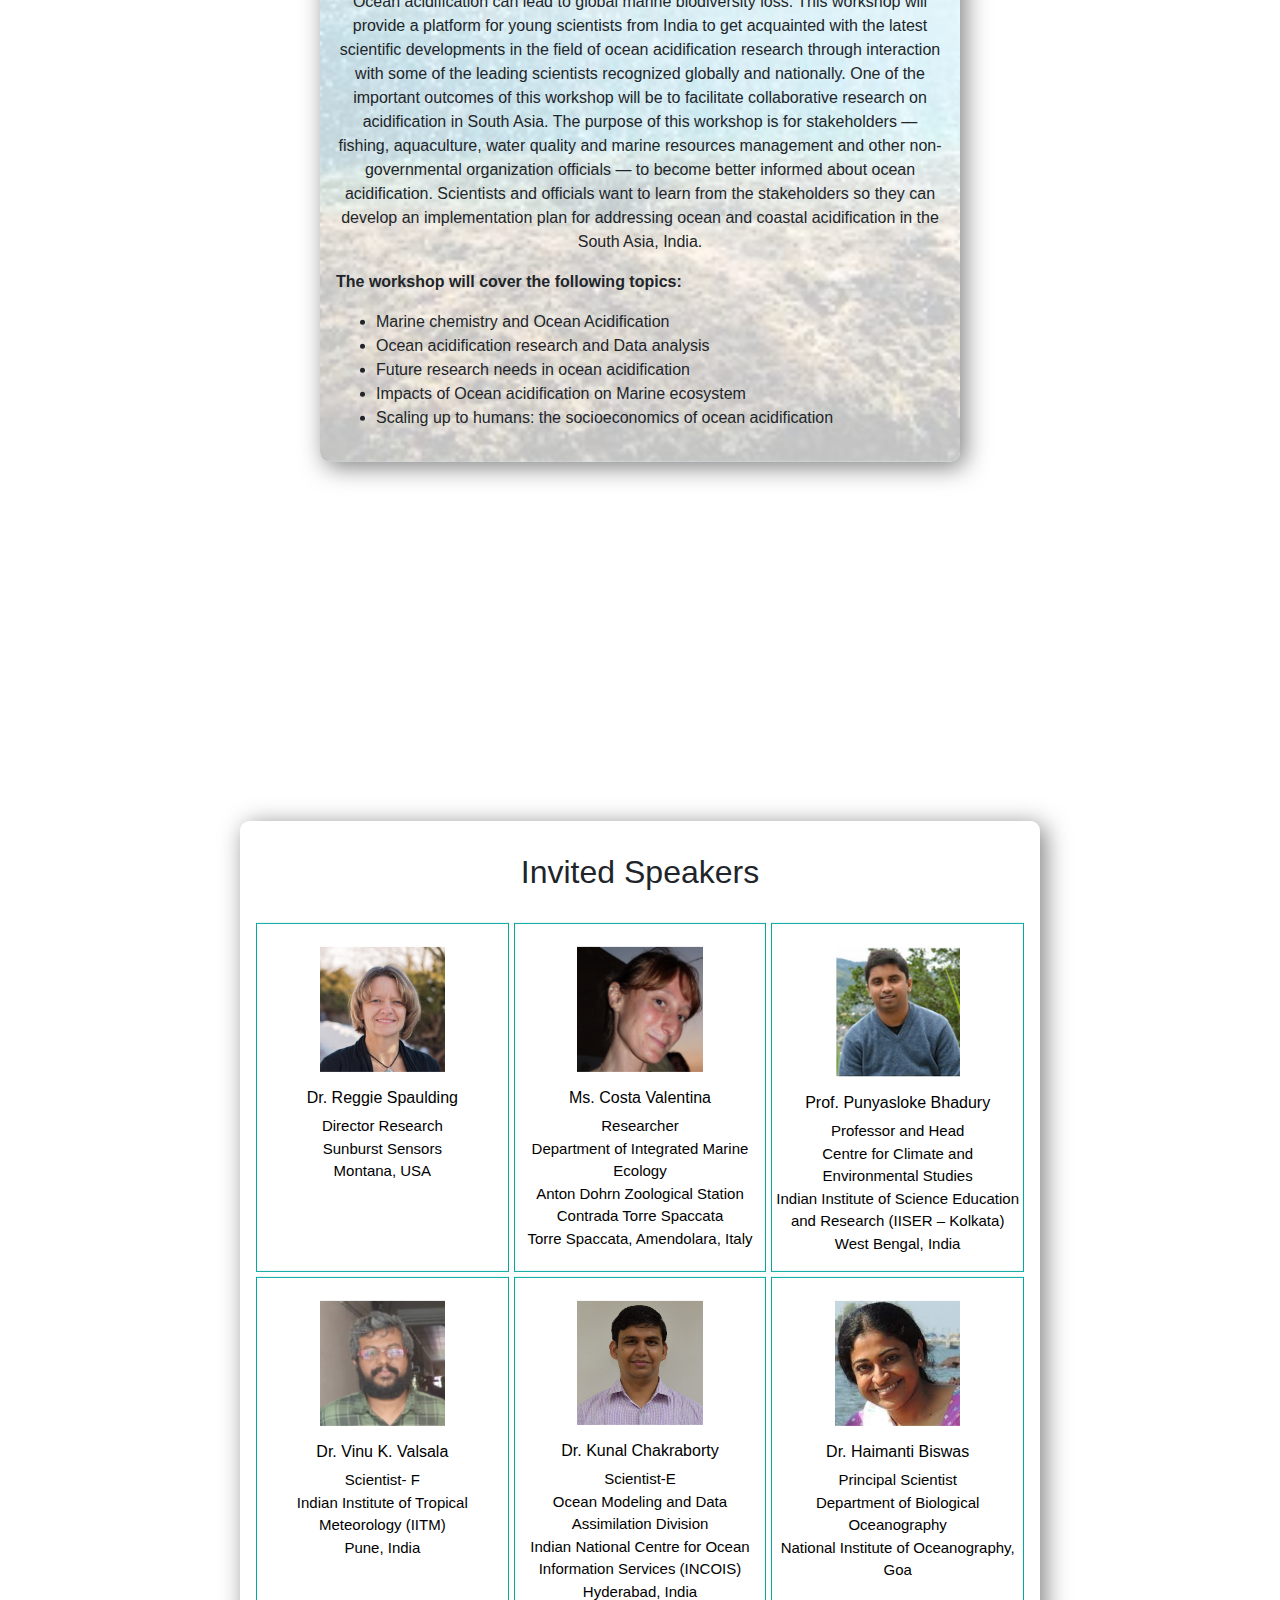
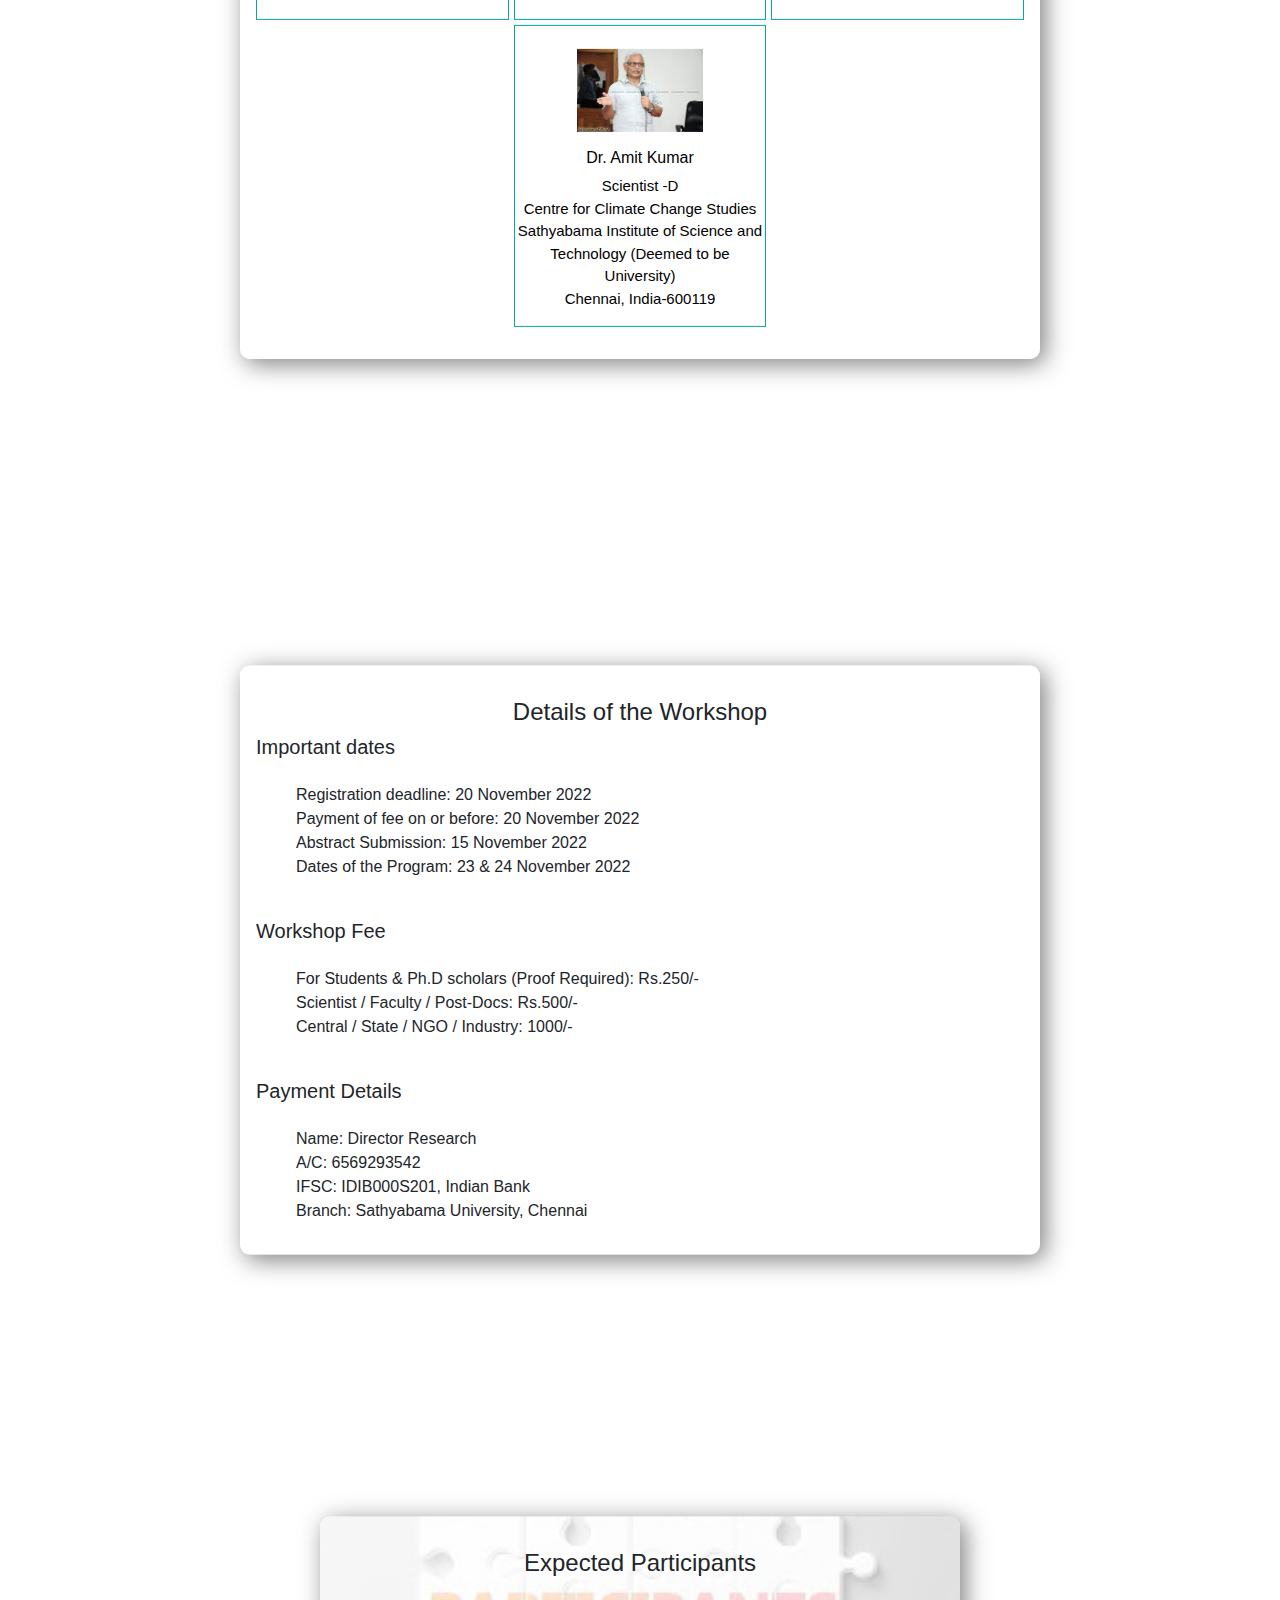
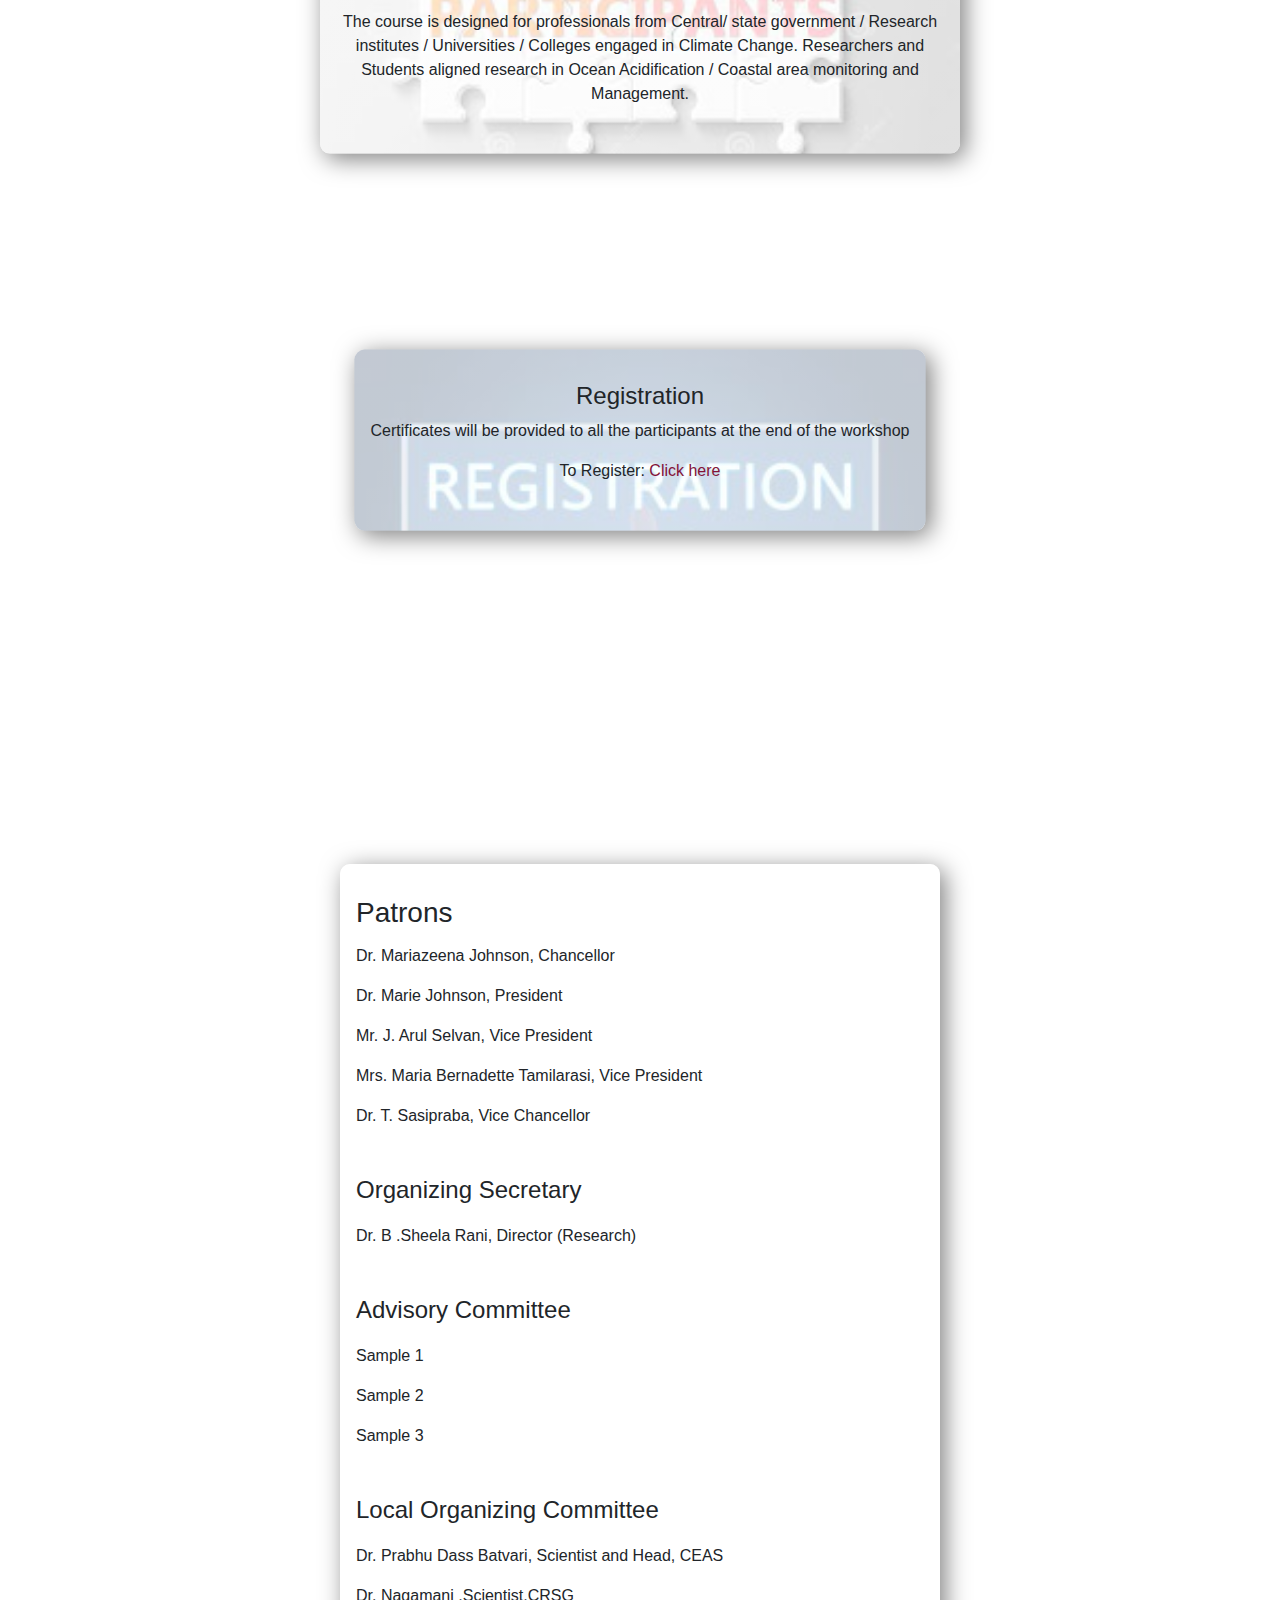
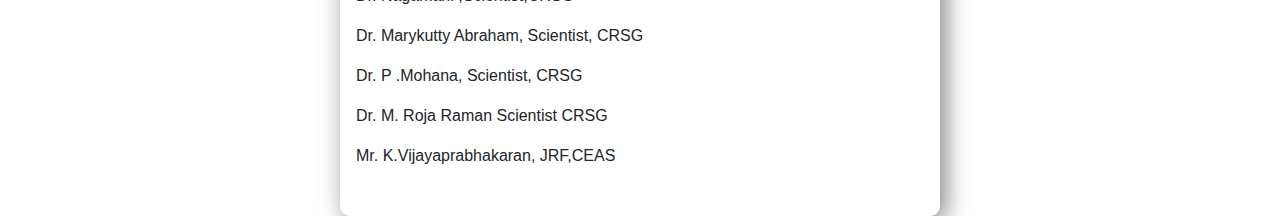
==== commit e37183af: "Changed date" ====
--- a/home.html
+++ b/home.html
@@ -240,11 +240,11 @@
         <br>
         <ul>
             <br>
-            <li>Registration deadline:  20 October 2022</li>
-            <br>
-            <li>Payment of fee on or before: 20 October 2022</li>
-            <br>
-            <li>Abstract Submission: 15 October 2022</li>
+            <li>Registration deadline:  20 November 2022</li>
+            <br>
+            <li>Payment of fee on or before: 20 November 2022</li>
+            <br>
+            <li>Abstract Submission: 15 November 2022</li>
             <br>
             <li>Dates of the Program: 23 & 24 November 2022</li>
         </ul>
@@ -254,9 +254,11 @@
         <br>
         <ul>
             <br>
-            <li>For Students & Research scholars: Rs.2200/-</li>
-            <br>
-            <li>For Others: Rs.2500/-</li>
+            <li>For Students & Ph.D scholars (Proof Required): Rs.250/-</li>
+            <br>
+            <li>Scientist / Faculty / Post-Docs: Rs.500/-</li>
+            <br>
+            <li>Central / State / NGO / Industry: 1000/-</li>
         </ul>
         <br>
         <br>
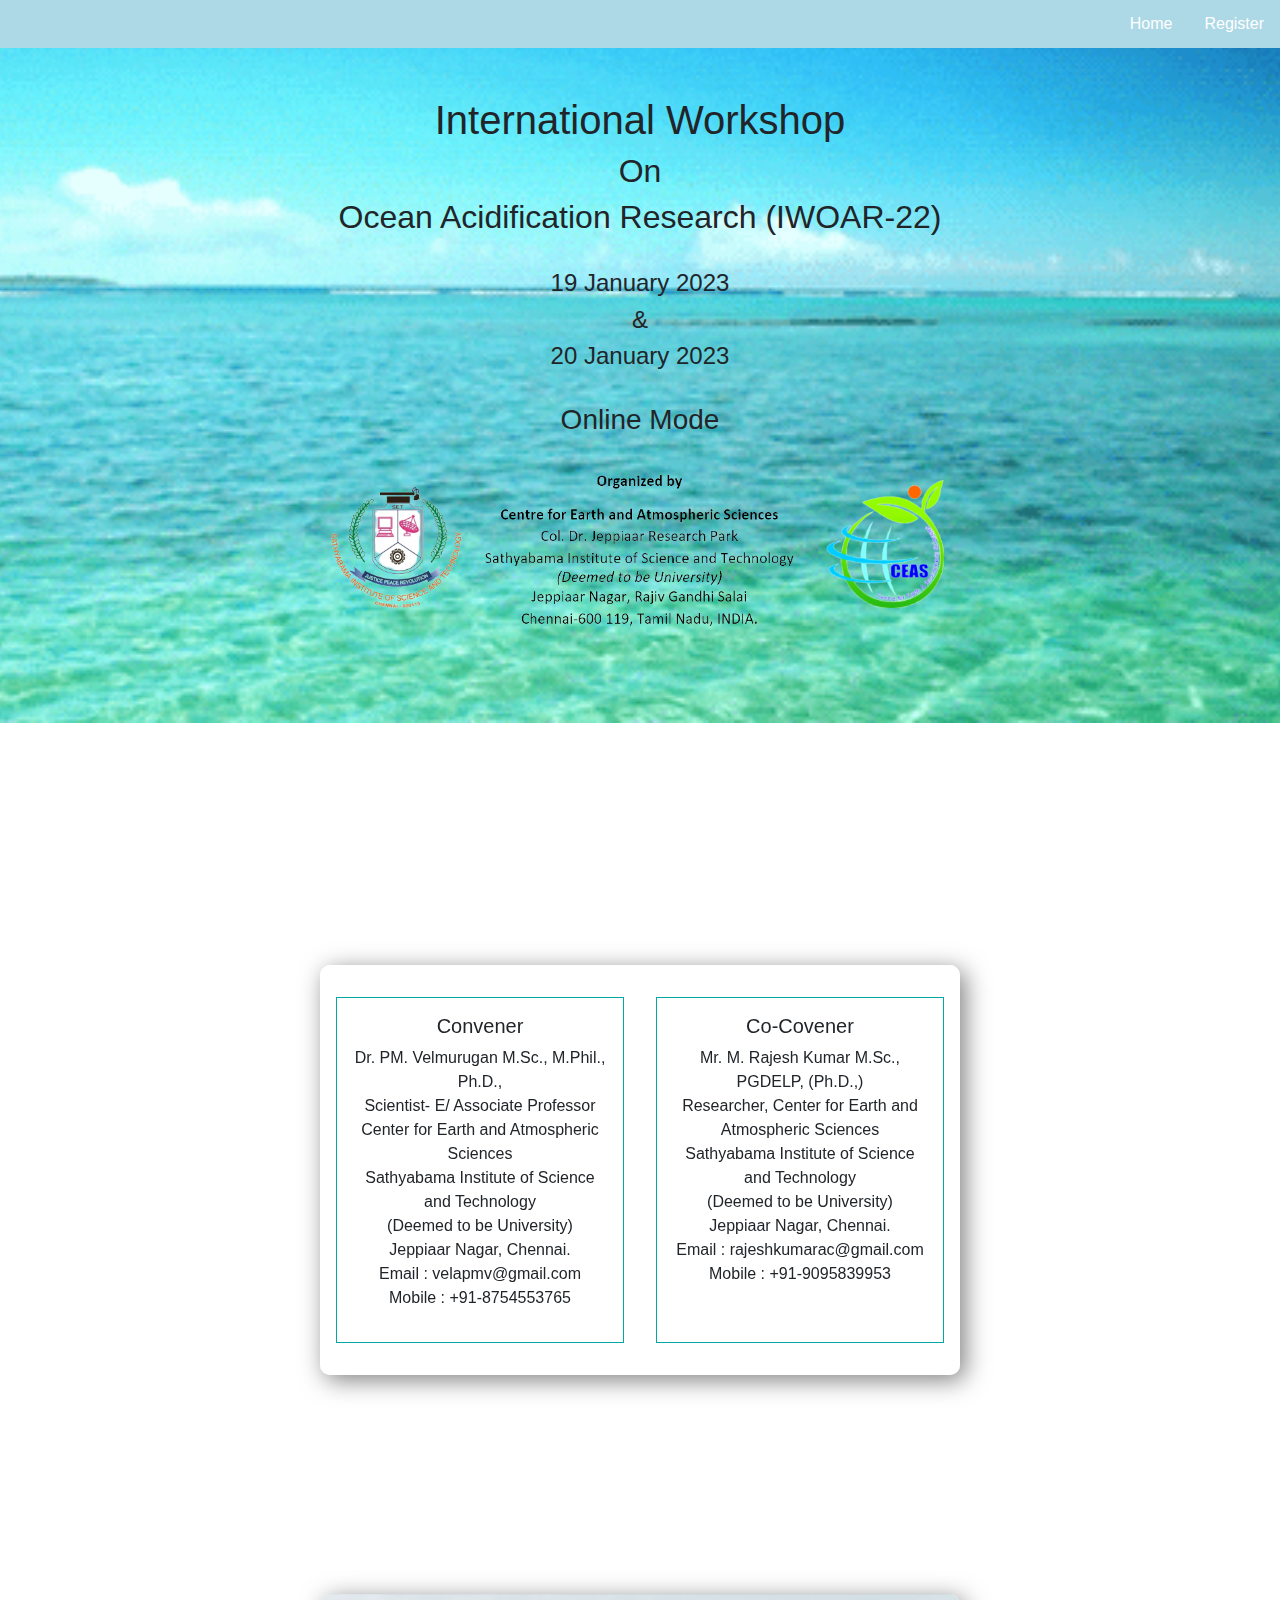
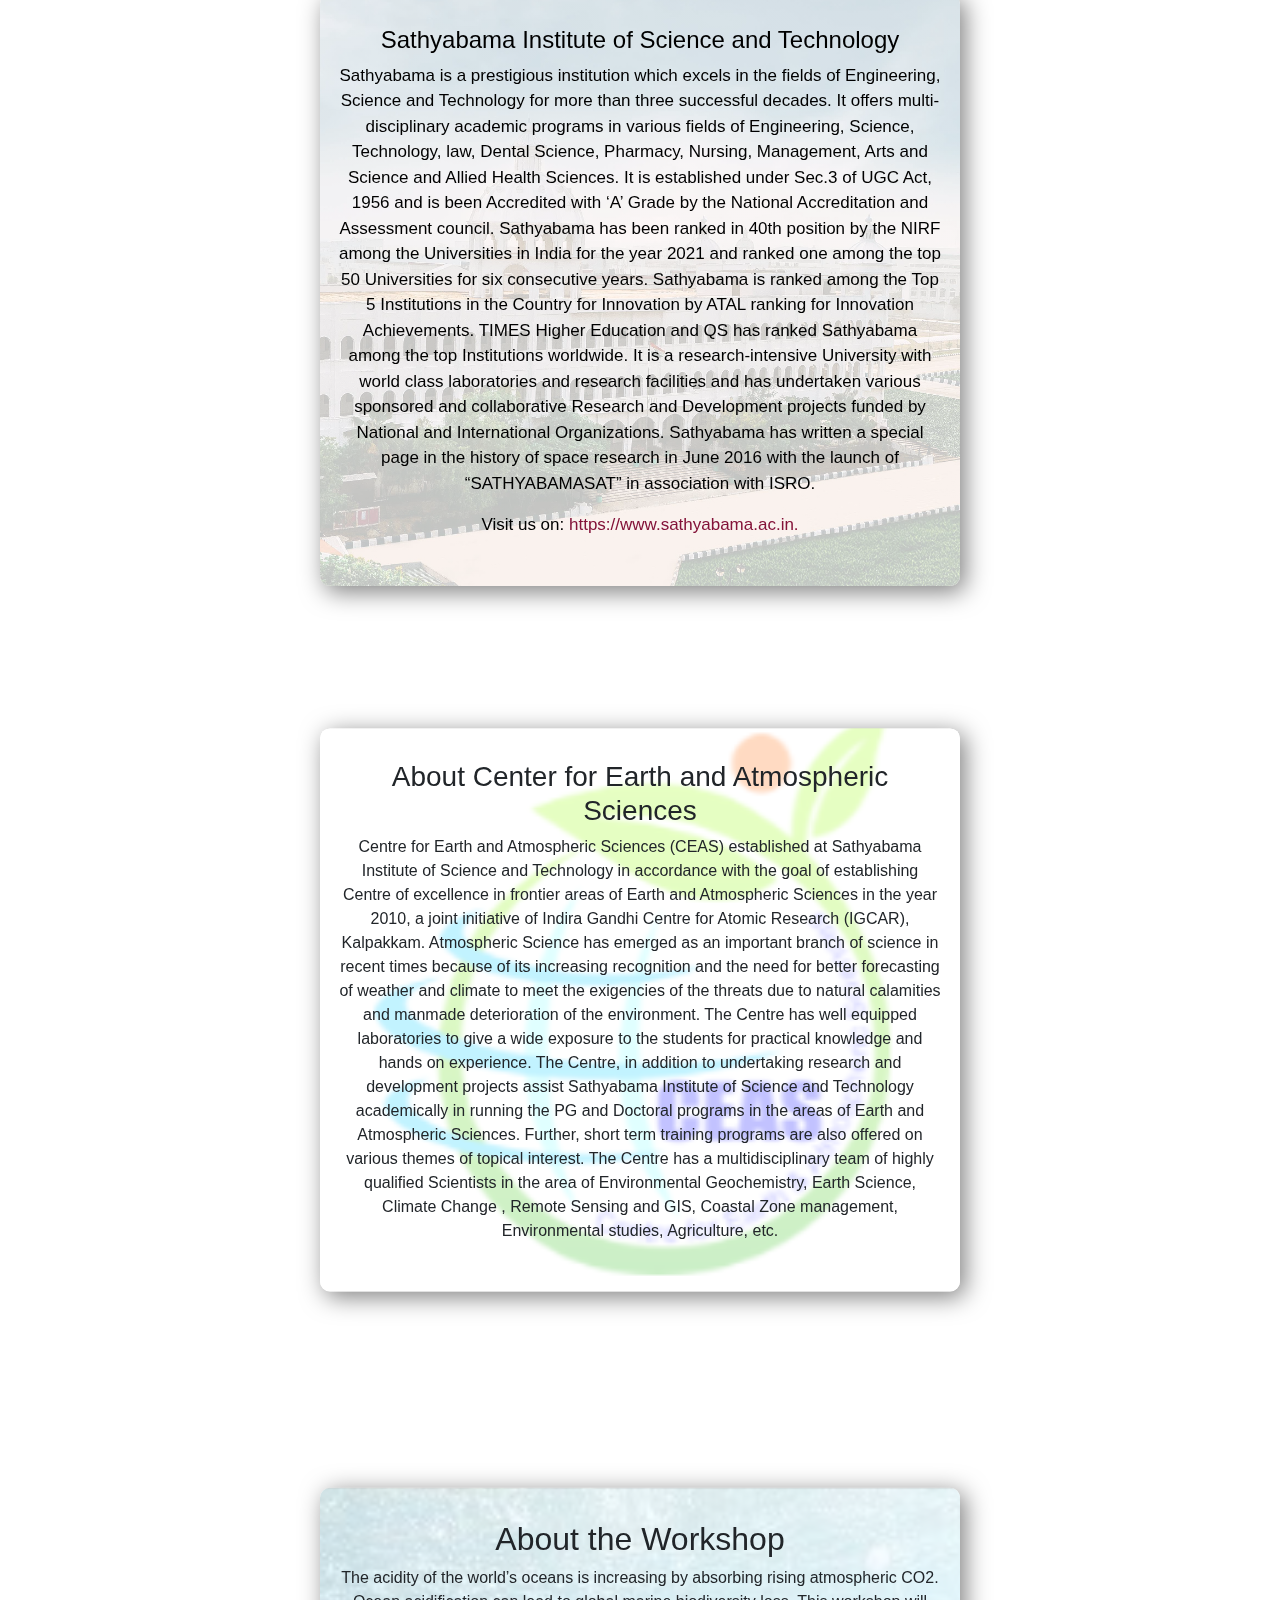
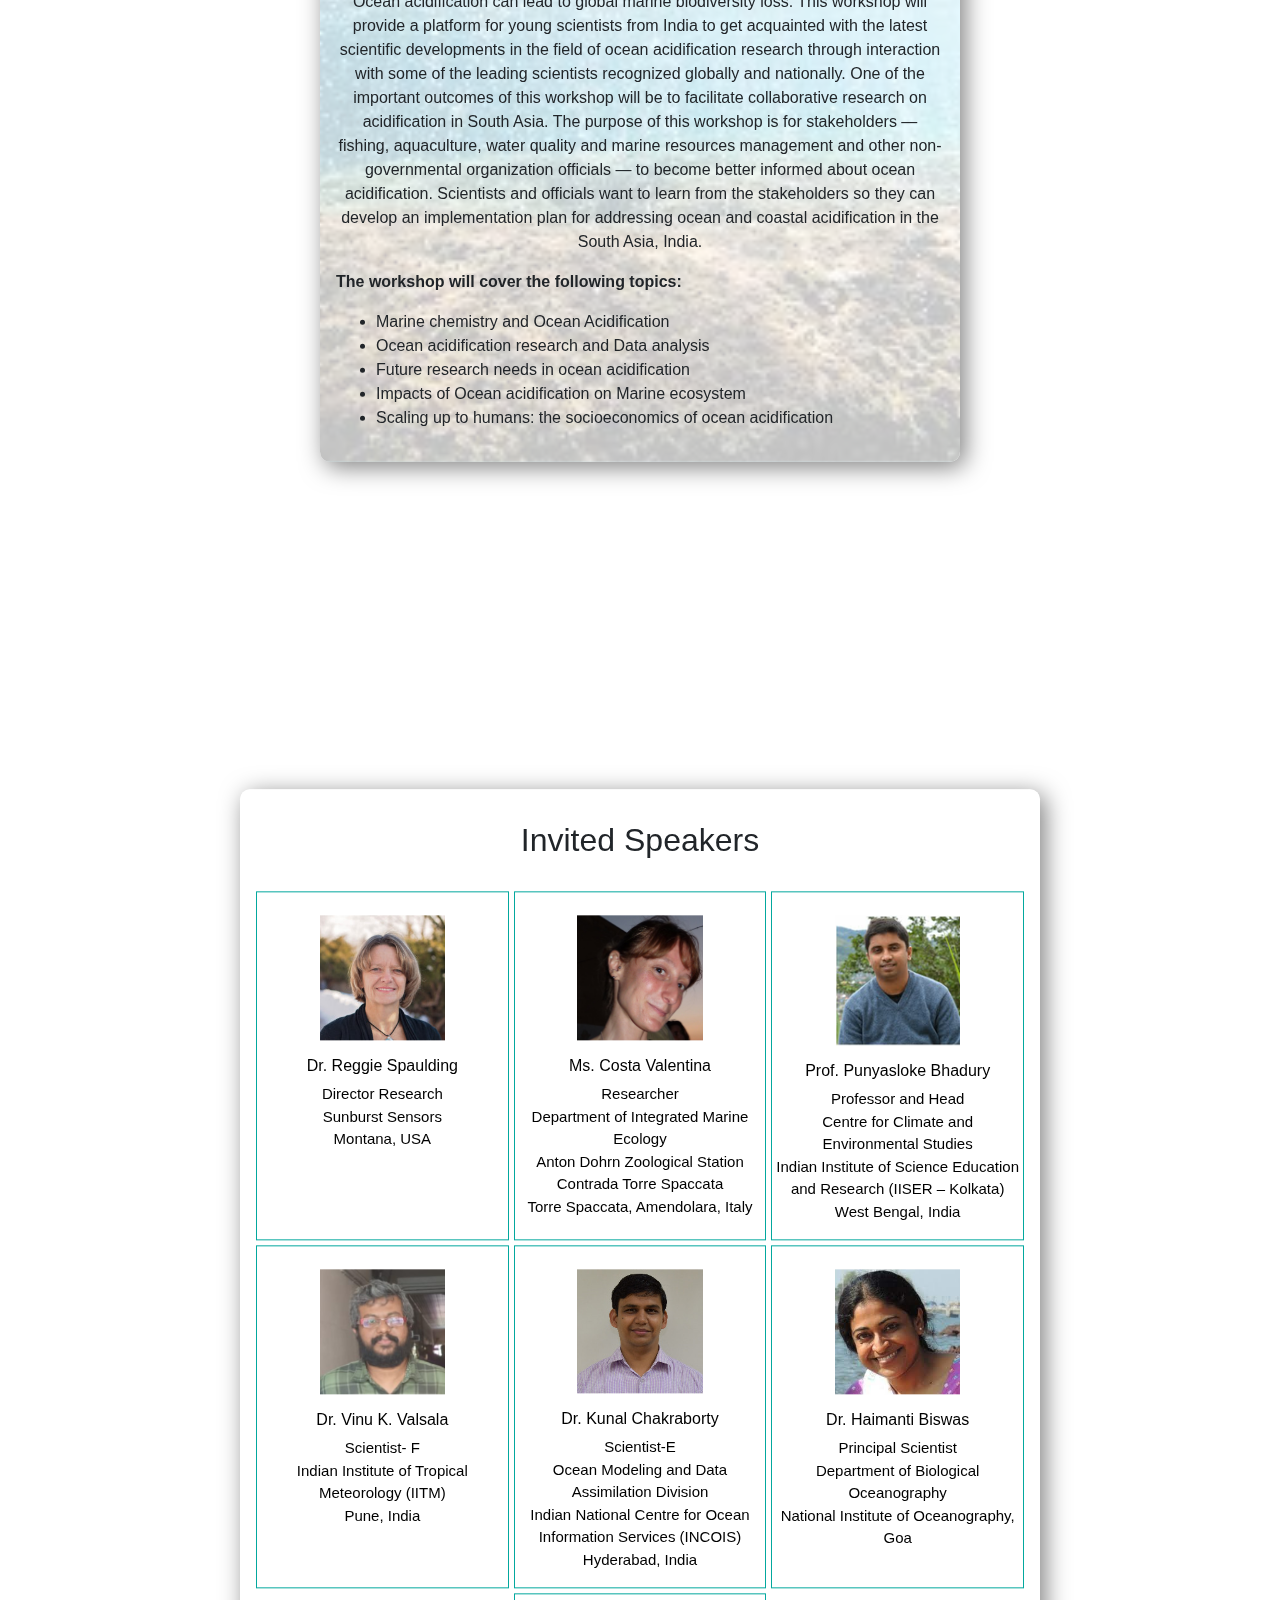
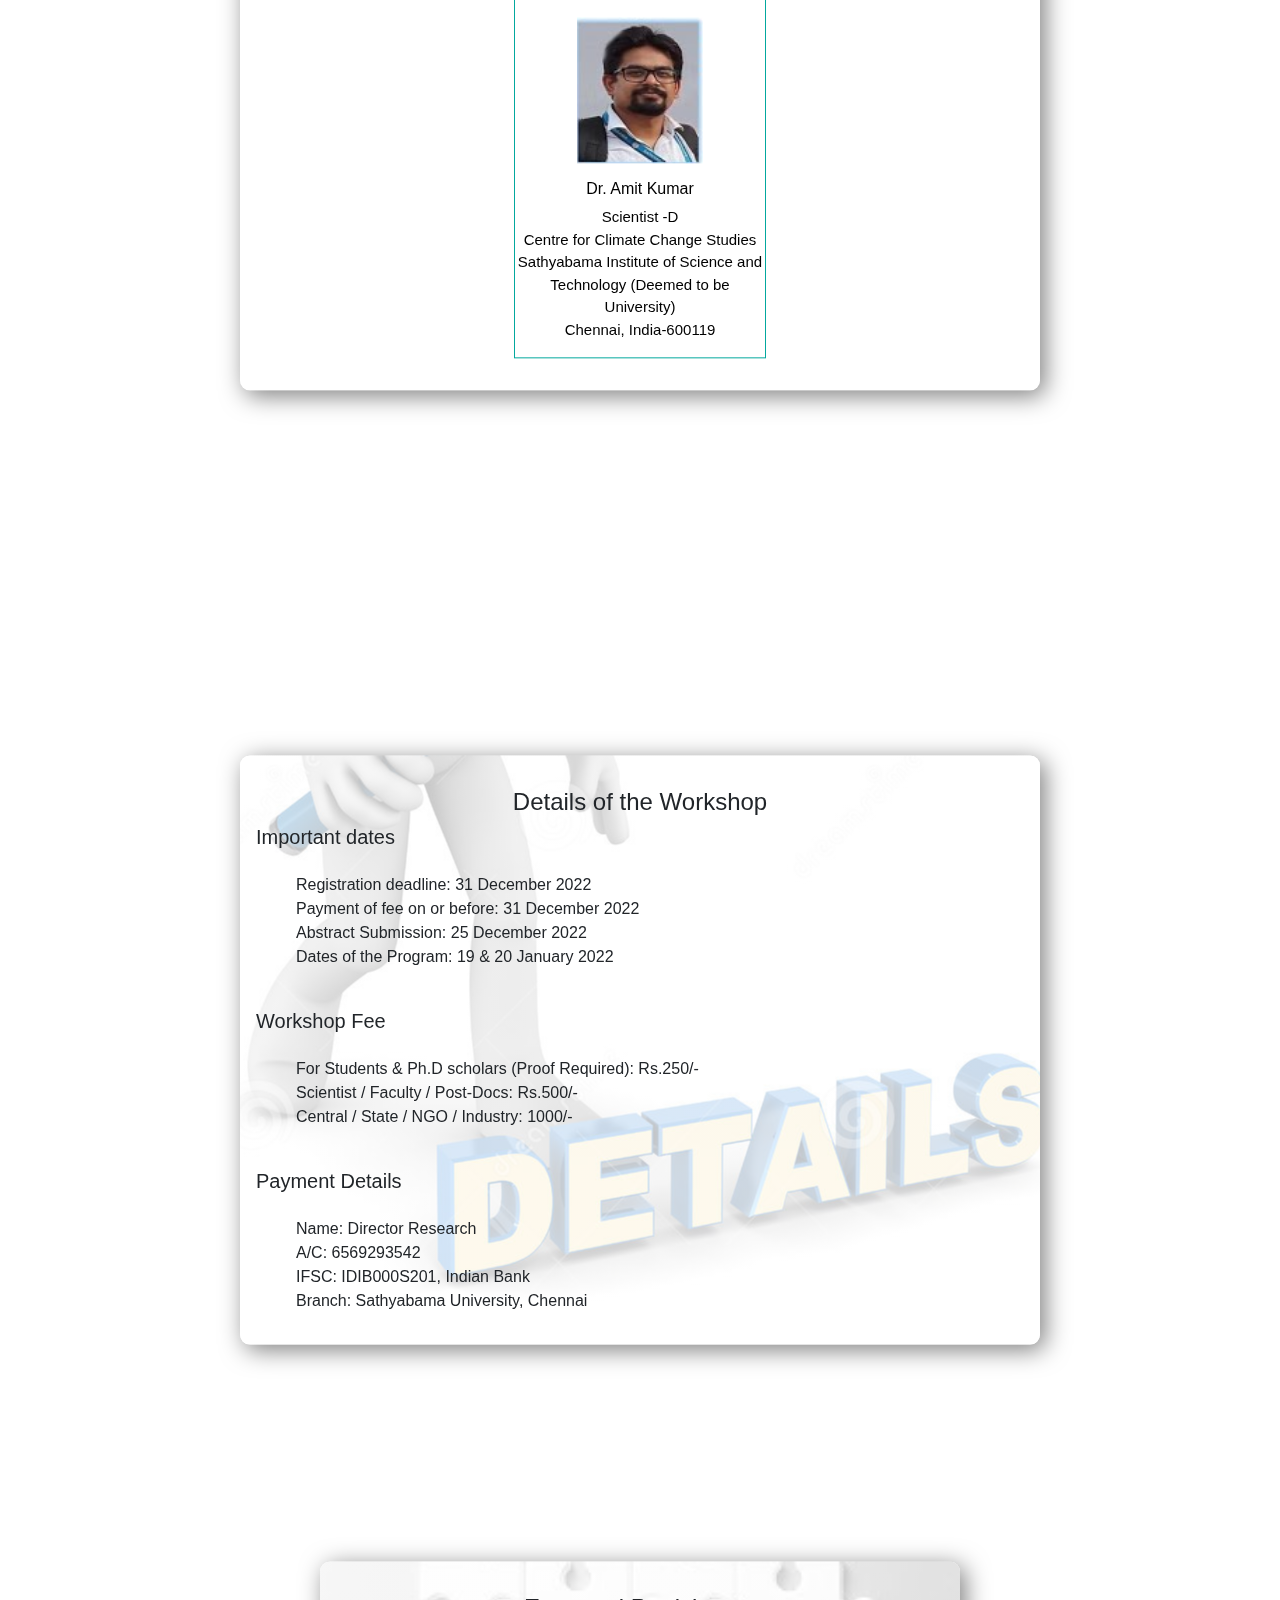
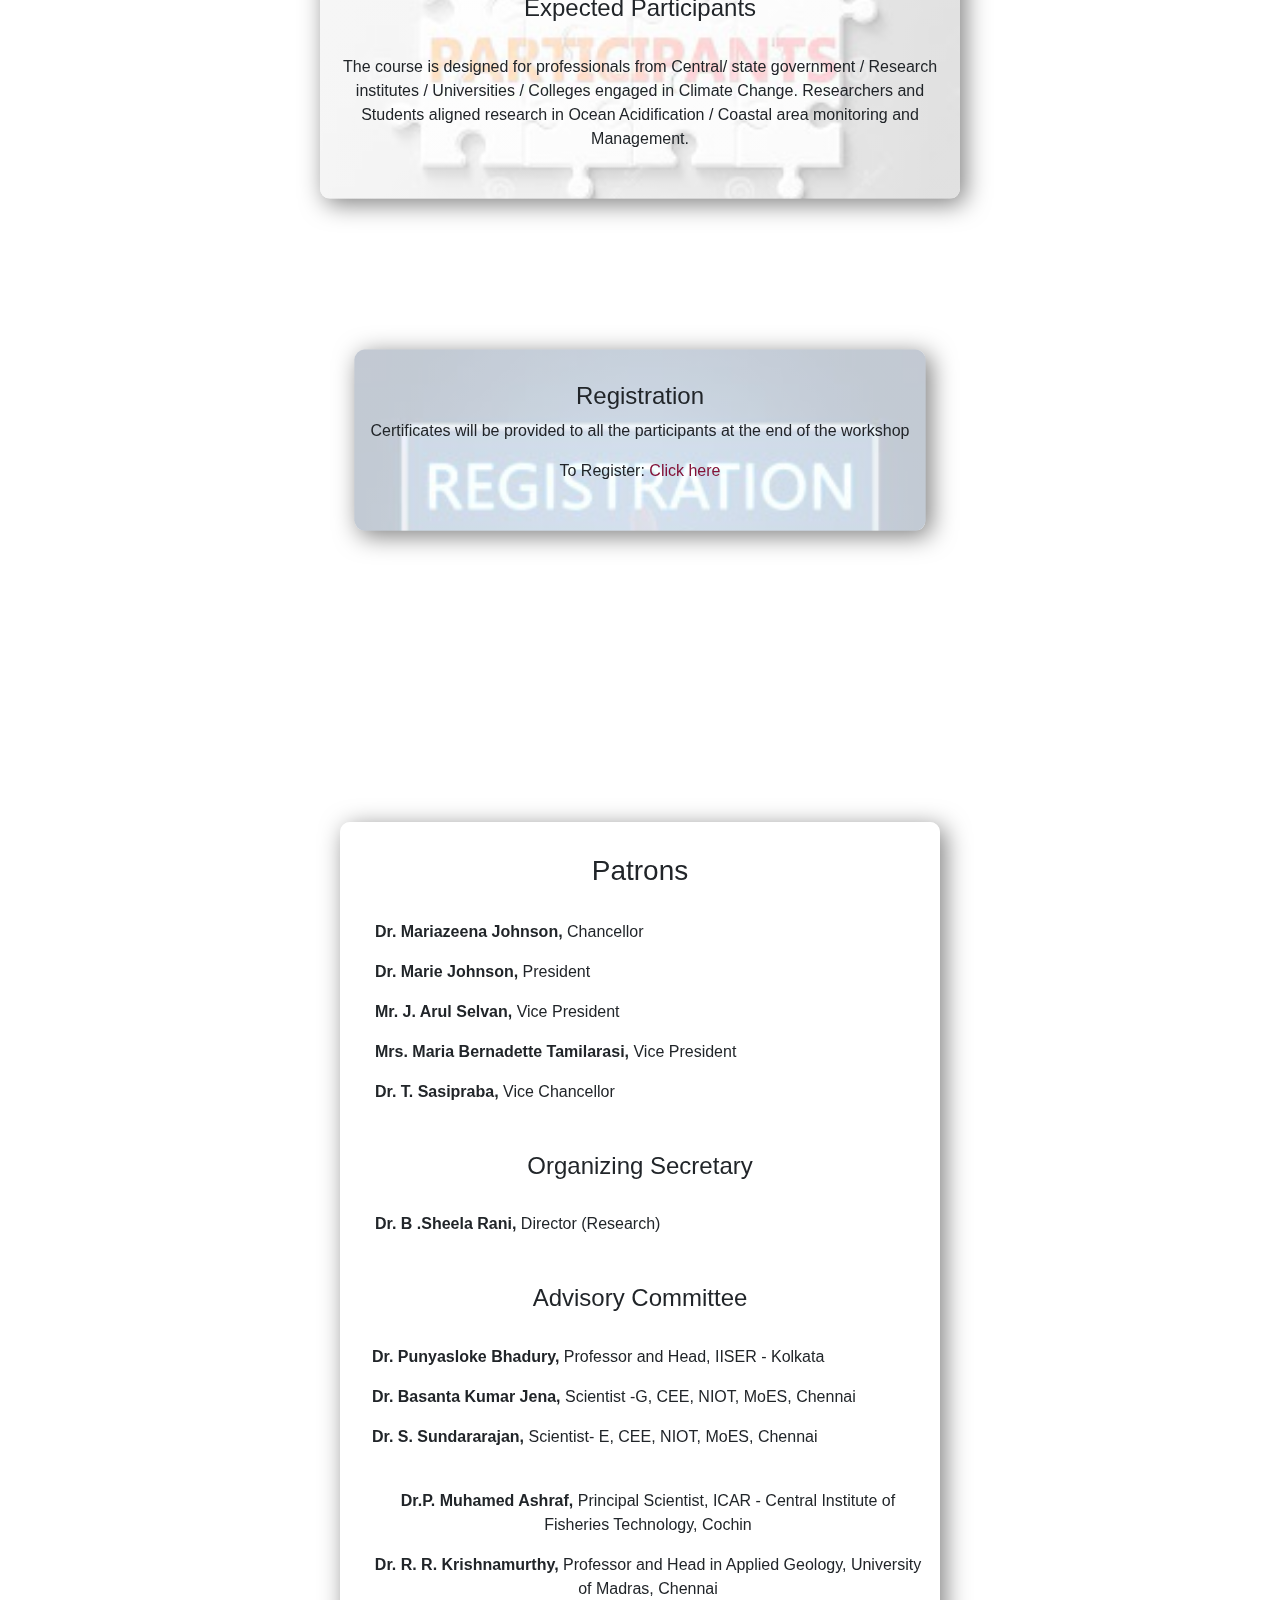
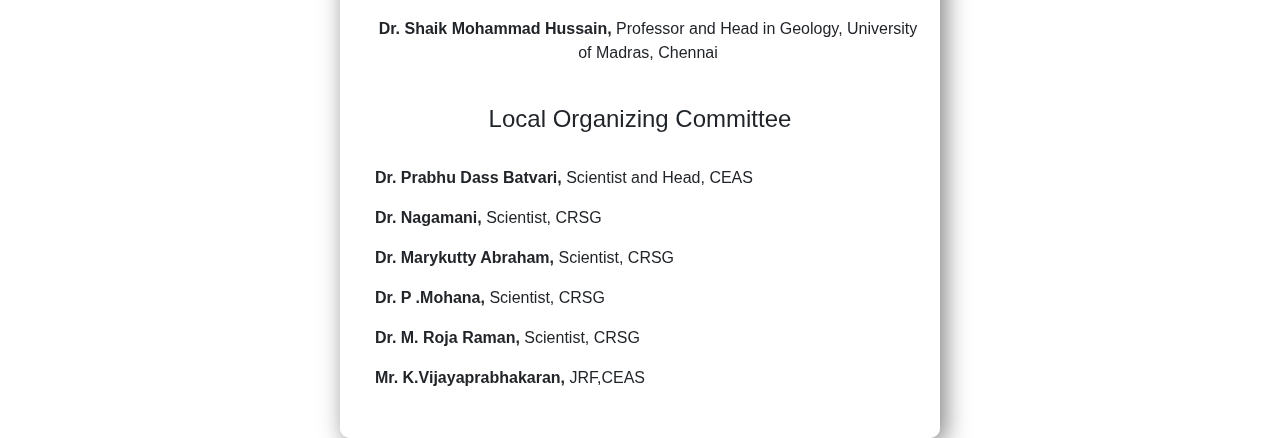
==== commit 482e6409: "Completed" ====
--- a/home.html
+++ b/home.html
@@ -16,6 +16,9 @@
                 <li><a href="home.html">Home</a></li>
             </ul>
     </header>
+    <br>
+    <br>
+    <br>
     <heading>
         <div>
             <br class="head">
@@ -25,16 +28,20 @@
             <h2>On</h2>
             <h2>Ocean Acidification Research (IWOAR-22)</h2>
             <br>
-            <h4>23 November 2022</h4>
+            <h4>19 January 2023</h4>
             <h4>&</h4>
-            <h4>24 November 2022</h4>
+            <h4>20 January 2023</h4>
             <br>
             <h3>Online Mode</h3>
             <br>
             <img src="./Image/Organize1.png" class="img">
+            <br>
+            <br>
+            <br>
+            <br>
+            
         </div>
     </heading>
-    <div>
     <div class="center" id="center1">
         <div class="d-flex align-items">
         <!-- <p>Lorem ipsum dolor sit amet consectetur adipisicing elit. Doloribus recusandae nesciunt ad libero rerum iusto.
@@ -240,13 +247,13 @@
         <br>
         <ul>
             <br>
-            <li>Registration deadline:  20 November 2022</li>
-            <br>
-            <li>Payment of fee on or before: 20 November 2022</li>
-            <br>
-            <li>Abstract Submission: 15 November 2022</li>
-            <br>
-            <li>Dates of the Program: 23 & 24 November 2022</li>
+            <li>Registration deadline:  31 December 2022</li>
+            <br>
+            <li>Payment of fee on or before: 31 December 2022</li>
+            <br>
+            <li>Abstract Submission: 25 December 2022</li>
+            <br>
+            <li>Dates of the Program: 19 & 20 January 2022</li>
         </ul>
         <br>
         <br>
@@ -289,64 +296,73 @@
         <p>To Register: <a href="./register.html">Click here</a></p>
     </div>
     <div class="center" id="pat">
-        <h3 style="float: left">Patrons</h3>
-        <br>
-        <br>
-        <p style="float: left">Dr. Mariazeena Johnson, Chancellor</p>
-        <br>
-        <p></p>
-        <p style="float: left">Dr. Marie Johnson, President</p>
-        <br>
-        <p></p>
-        <p style="float: left">Mr. J. Arul Selvan, Vice President</p>
-        <br>
-        <p></p>
-        <p style="float: left">Mrs. Maria Bernadette Tamilarasi, Vice President</p>
-        <br>
-        <p></p>
-        <p style="float: left">Dr. T. Sasipraba, Vice Chancellor</p>
-        <br>
-        <br>
-        <br>
-        <h4 style="float: left;">Organizing Secretary</h4>
-        <br>
-        <br>
-        <p style="float: left;">Dr. B .Sheela Rani, Director (Research)</p>
-        <br>
-        <br>
-        <br>
-        <h4 style="float: left;">Advisory Committee</h4>
-        <br>
-        <br>
-        <p style="float: left;">Sample 1</p>
-        <br>
-        <p></p>
-        <p style="float: left;">Sample 2</p>
-        <br>
-        <p></p>
-        <p style="float: left;">Sample 3</p>
-        <br>
-        <br>
-        <br>
-        <h4 style="float: left">Local Organizing Committee</h4>
-        <br>
-        <br>
-        <p style="float: left" class="prabhu">Dr. Prabhu Dass Batvari, Scientist and Head, CEAS</p>
-        <br>
-        <p></p>
-        <p style="float: left">Dr. Nagamani ,Scientist,CRSG</p>
-        <br>
-        <p></p>
-        <p style="float: left">Dr. Marykutty Abraham, Scientist, CRSG</p>
-        <br>
-        <p></p>
-        <p style="float: left">Dr. P .Mohana, Scientist, CRSG</p>
-        <br>
-        <p></p>
-        <p style="float: left">Dr. M. Roja Raman Scientist CRSG</p>
-        <br>
-        <p></p>
-        <p style="float: left">Mr. K.Vijayaprabhakaran, JRF,CEAS</p>
+        <h3 style="float: center">Patrons</h3>
+        <br>
+        <p style="float: left; padding-left: 19px;"><b>Dr. Mariazeena Johnson,</b> Chancellor</p>
+        <br>
+        <p></p>
+        <p style="float: left; padding-left: 19px;"><b>Dr. Marie Johnson,</b> President</p>
+        <br>
+        <p></p>
+        <p style="float: left; padding-left: 19px;"><b>Mr. J. Arul Selvan,</b> Vice President</p>
+        <br>
+        <p></p>
+        <p style="float: left; padding-left: 19px;"><b>Mrs. Maria Bernadette Tamilarasi,</b> Vice President</p>
+        <br>
+        <p></p>
+        <p style="float: left; padding-left: 19px;"><b>Dr. T. Sasipraba,</b> Vice Chancellor</p>
+        <br>
+        <br>
+        <br>
+        <h4 style="float: center;">Organizing Secretary</h4>
+        <br>
+        <p style="float: left; padding-left: 19px;"><b>Dr. B .Sheela Rani,</b> Director (Research)</p>
+        <br>
+        <br>
+        <br>
+        <h4 style="float: center;">Advisory Committee</h4>
+        <br>
+        <p style="float: left; padding-left: 16px;"><b>Dr. Punyasloke Bhadury,</b> Professor and Head, IISER - Kolkata</p>
+        <br>
+        <p></p>
+        <p style="float: left; padding-left: 16px;"><b>Dr. Basanta Kumar Jena,</b> Scientist -G, CEE, NIOT, MoES, Chennai</p>
+        <br>
+        <p></p>
+        <p style="float: left; padding-left: 16px;"><b>Dr. S. Sundararajan,</b> Scientist- E, CEE, NIOT, MoES, Chennai</p>
+        <br>
+        <br>
+        <p></p>
+        <p style="float: left; padding-left: 16px;"><b>Dr.P. Muhamed Ashraf,</b> Principal Scientist, ICAR - Central Institute of Fisheries Technology, Cochin</p>
+        <br>
+        <p></p>
+        <p style="float: left; padding-left: 16px;"><b>Dr. R. R. Krishnamurthy,</b> Professor and Head in Applied Geology, University of Madras, Chennai</p>
+        <br>
+        <p></p>
+        <p style="float: left; padding-left: 16px;"><b>Dr. Shaik Mohammad Hussain,</b> Professor and Head in Geology, University of Madras, Chennai</p>
+        <br>
+        <br>
+        <p></p>
+        <br>
+        <br>
+        <br>
+        <h4 style="float: center">Local Organizing Committee</h4>
+        <br>
+        <p style="float: left; padding-left: 19px;" class="prabhu"><b>Dr. Prabhu Dass Batvari,</b> Scientist and Head, CEAS</p>
+        <br>
+        <p></p>
+        <p style="float: left; padding-left: 19px;"><b>Dr. Nagamani,</b> Scientist, CRSG</p>
+        <br>
+        <p></p>
+        <p style="float: left; padding-left: 19px;"><b>Dr. Marykutty Abraham,</b> Scientist, CRSG</p>
+        <br>
+        <p></p>
+        <p style="float: left; padding-left: 19px;"><b>Dr. P .Mohana,</b> Scientist, CRSG</p>
+        <br>
+        <p></p>
+        <p style="float: left; padding-left: 19px;"><b>Dr. M. Roja Raman,</b> Scientist, CRSG</p>
+        <br>
+        <p></p>
+        <p style="float: left; padding-left: 19px;"><b>Mr. K.Vijayaprabhakaran,</b> JRF,CEAS</p>
     </div>
 </body>
 </html>--- a/home.css
+++ b/home.css
@@ -8,6 +8,11 @@
     padding: 0;
     overflow: hidden;
     background-color: lightblue;
+}
+
+header {
+    position: fixed;
+    width: 100%;
 }
   
 .blackbox li {
@@ -31,22 +36,18 @@
 }
  
 body {
-    /* background: url("./Image/sea-sunset.gif") no-repeat; */
-    background-position: center;
-    background-size: cover;
+    background: url("./Image/giphy.gif") no-repeat;
+    background-position: center;
+    background-size: cover;
+    height: 100%;
+    width: 100%;
     z-index: -1;
-    /* clear: both; */
-    /* position: relative; */
-    background-image: cover;
-    /* background-color: lightblue !important; */
+    background-image: cover;
     margin: 0;
     padding: 0;
     font-family: cursive;
     height: 100vh;
-    /* overflow: scr; */
     background-blend-mode: darken;
-    /* background: url("./Image/Oceanbg.png") no-repeat; */
-    /* background-size: cover; */
     height: 50%;
 }
 
@@ -64,10 +65,6 @@
     margin-left: auto;
     margin-right: auto;
     width: 50%;
-}
-
-.con {
-    background-color: black;
 }
 
 .center{
@@ -85,6 +82,7 @@
     /* display: flex; */
 }
 
+
 #center1 {
     top: 130%;
     left: 50%;
@@ -144,9 +142,13 @@
 }
 
 #details {
-    top: 640%;
+    top: 650%;
     left: 50%;
     width: 800px;
+    background: linear-gradient(rgba(255, 255, 255, 0.760), rgba(255, 255, 255, 0.760)), url("./Image/details.png") no-repeat;
+    background-position: bottom;
+    /* background-size: cover; */
+    /* background-image: cover; */
 }
 
 #details li {
@@ -155,7 +157,7 @@
 }
 
 #exp {
-    top: 715%;
+    top: 720%;
     left: 50%;
     background: linear-gradient(rgba(255, 255, 255, 0.760), rgba(255, 255, 255, 0.760)), url("./Image/part.png") no-repeat;
     background-position: center;
@@ -174,8 +176,9 @@
 }
 
 #pat {
-    top: 860%;
-    left: 50%;
+    top: 870%;
+    left: 50%;
+    float: center;
     width: 600px;
 }
 
@@ -316,12 +319,12 @@
     }
 
     #speaker {
-        top: 735%;
+        top: 745%;
         width: 95%;
     }
 
     #details {
-        top: 1000%;
+        top: 1025%;
         width: 95%;
         text-align: left;
     }
@@ -331,17 +334,17 @@
     }
 
     #exp {
-        top: 1070%;
+        top: 1095%;
         width: 95%;
     }
 
     #reg {
-        top: 1115%;
+        top: 1145%;
         width: 95%;
     }
 
     #pat {
-        top: 1200%;
+        top: 1230%;
         width: 95%;
         float: left;
     }
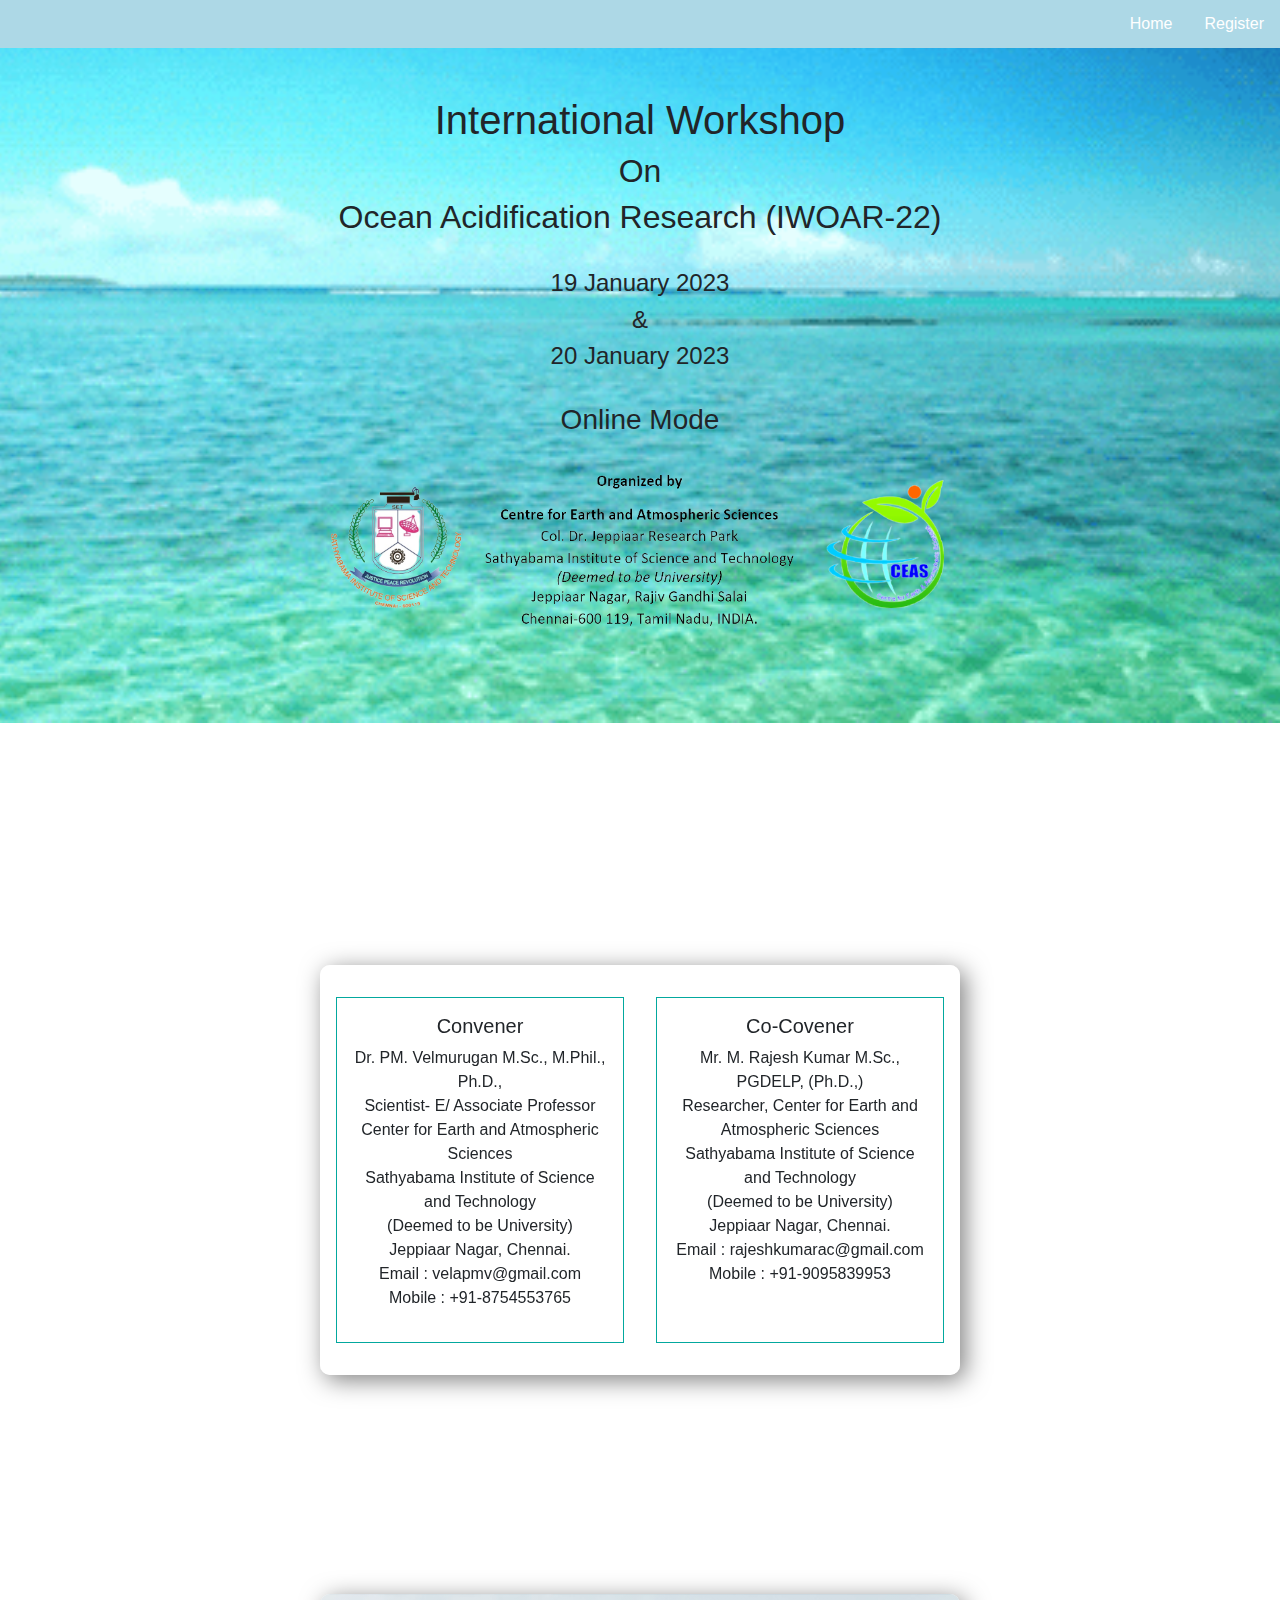
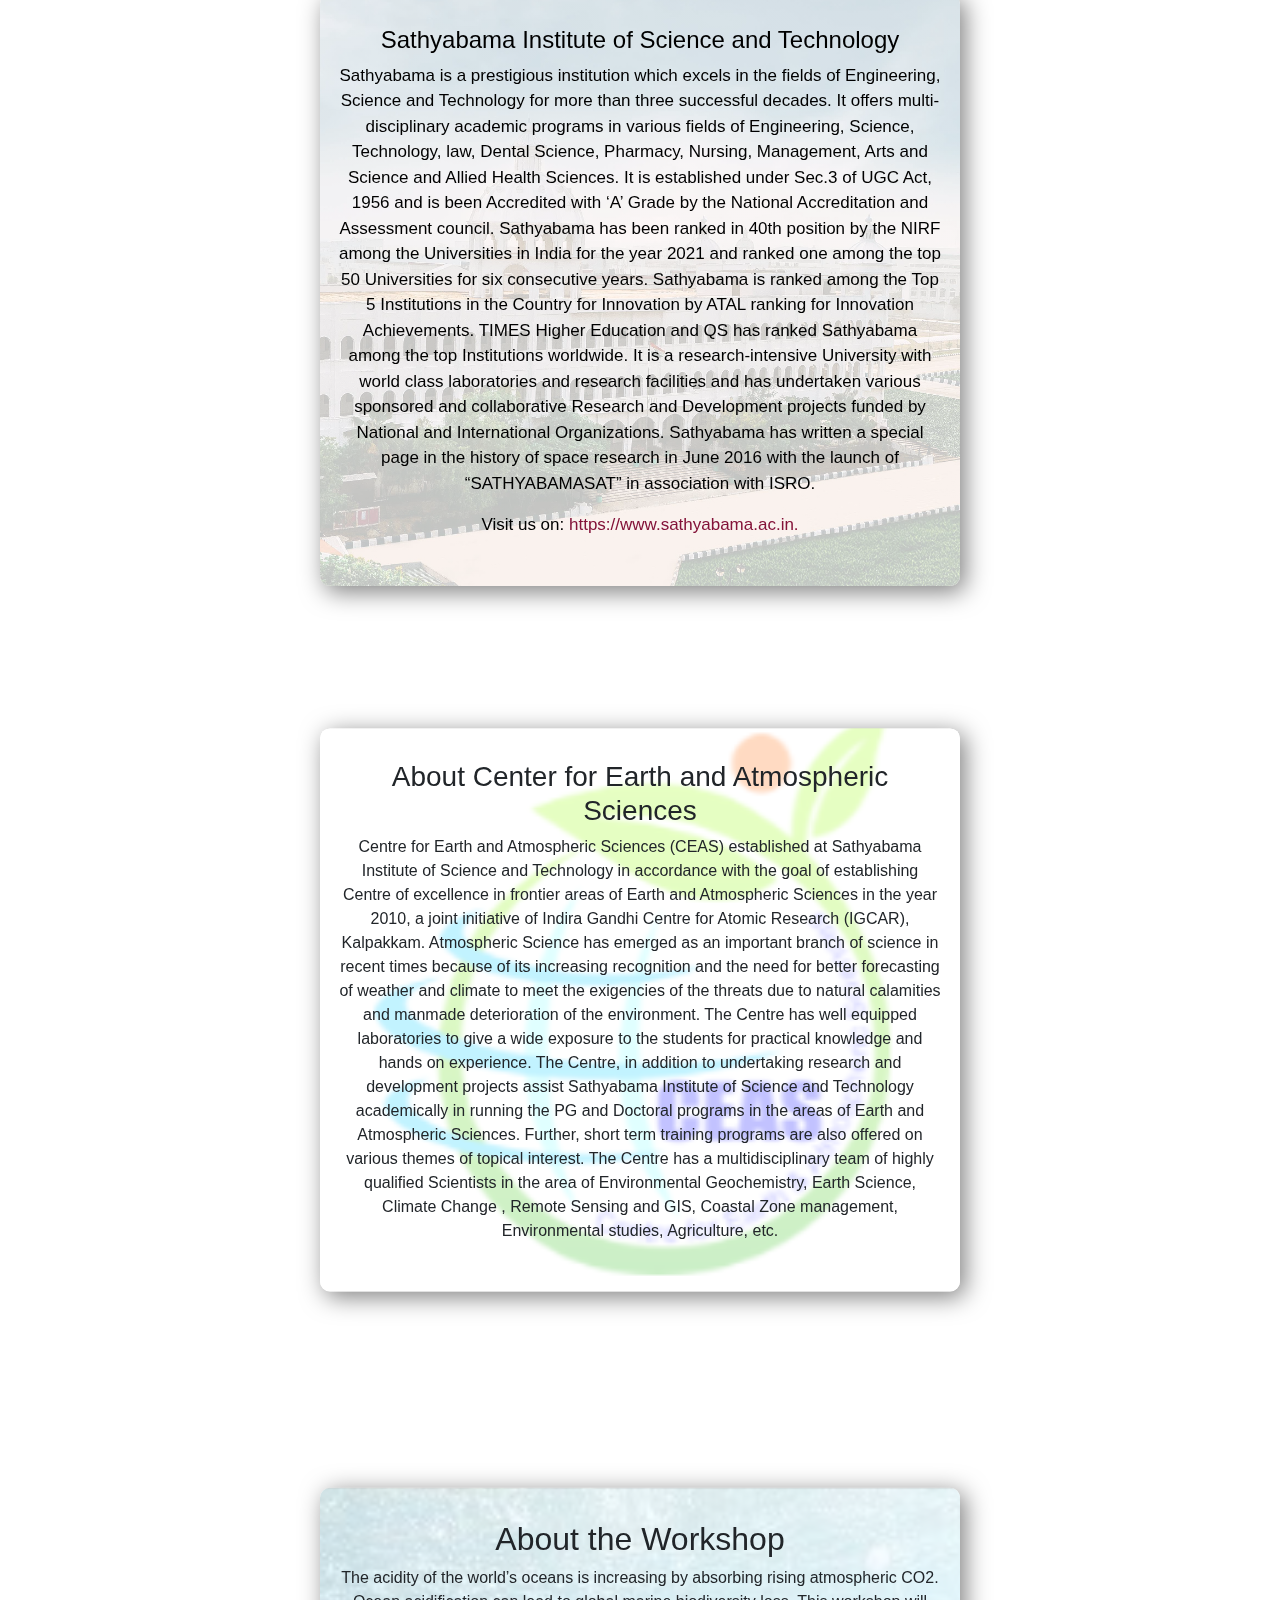
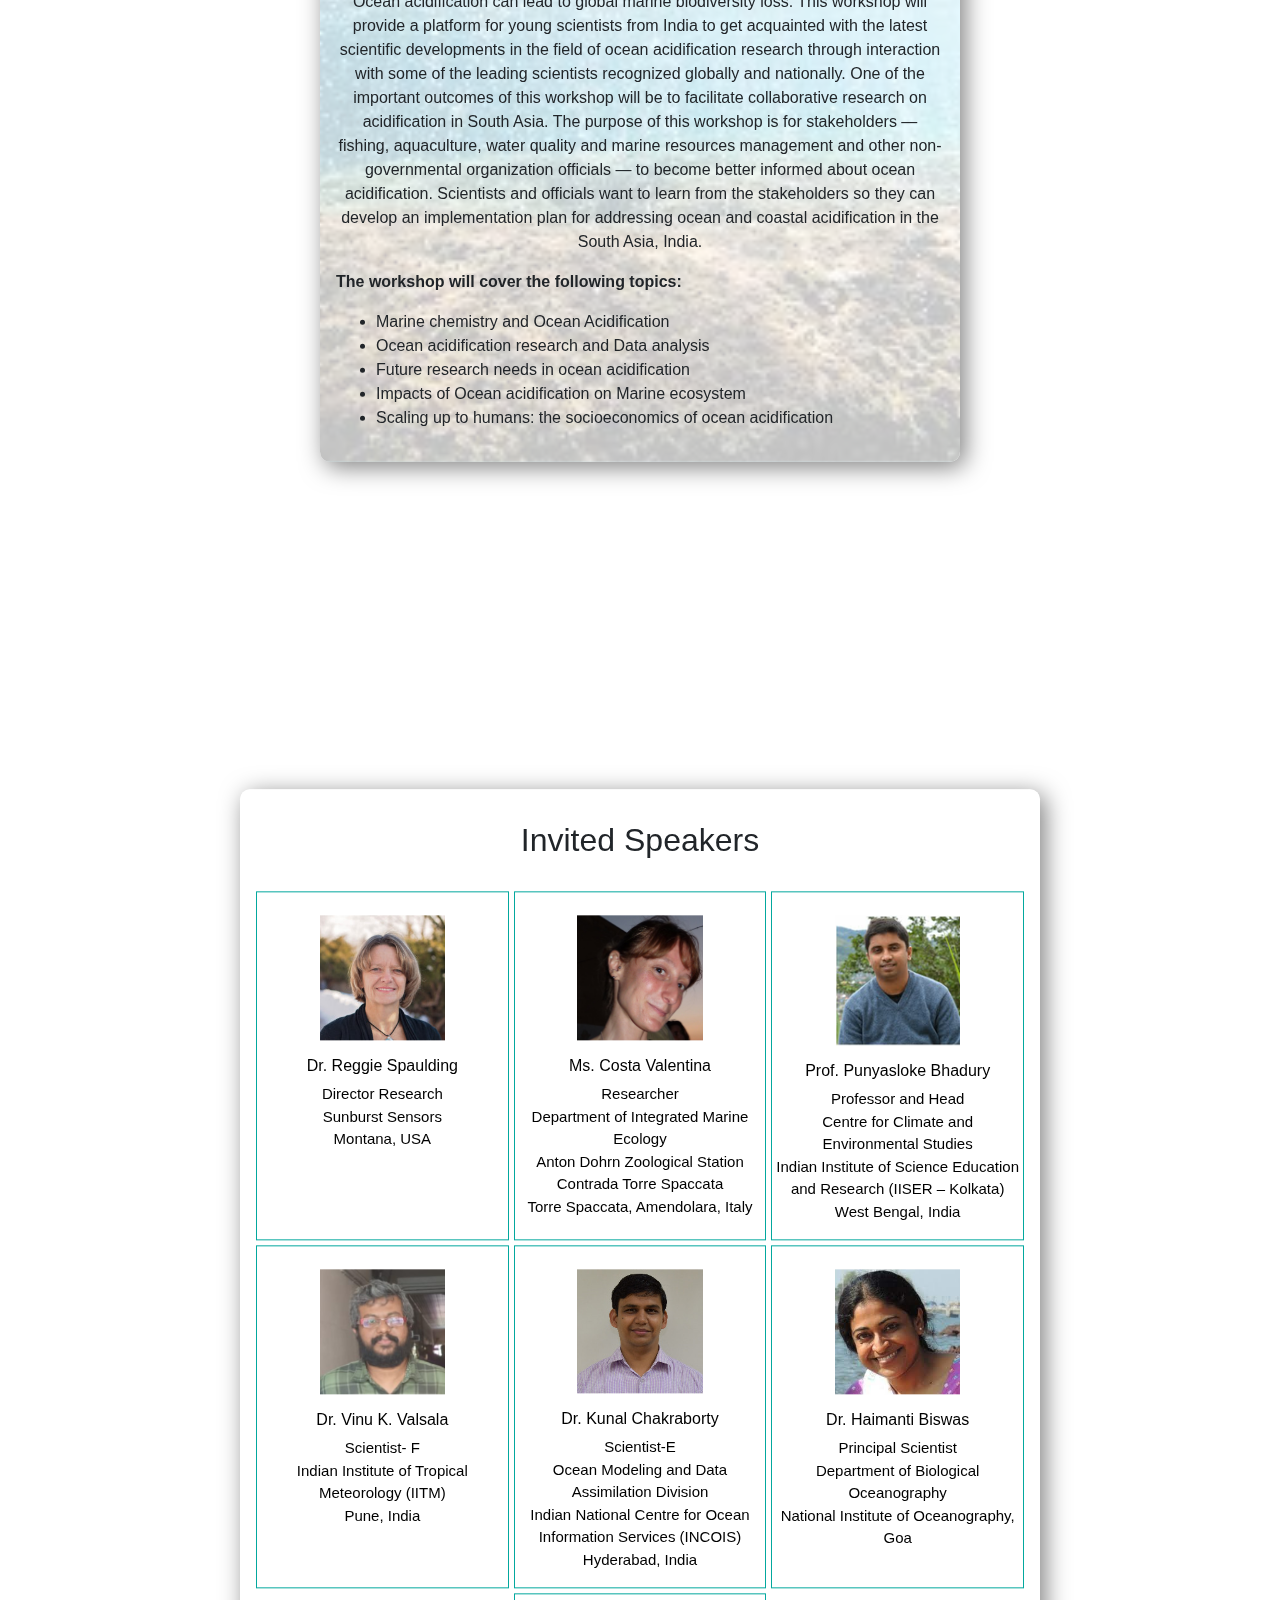
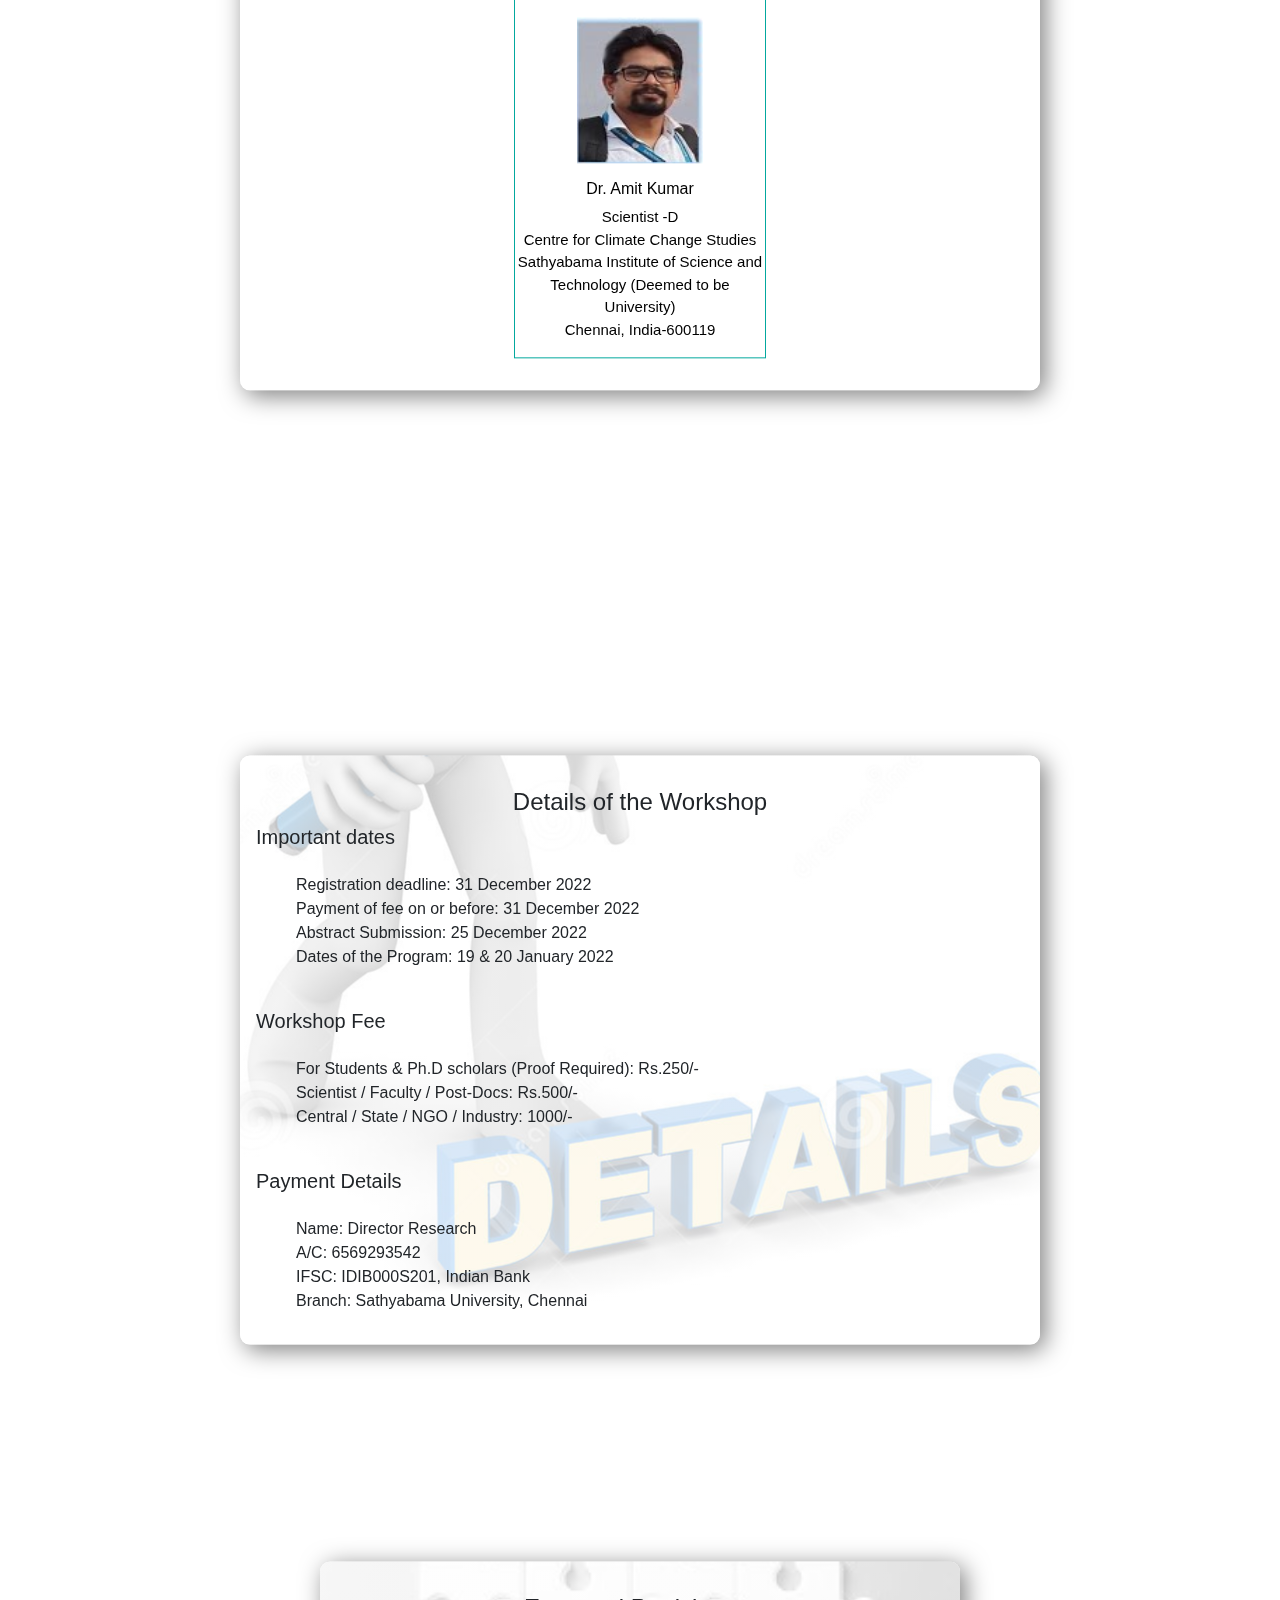
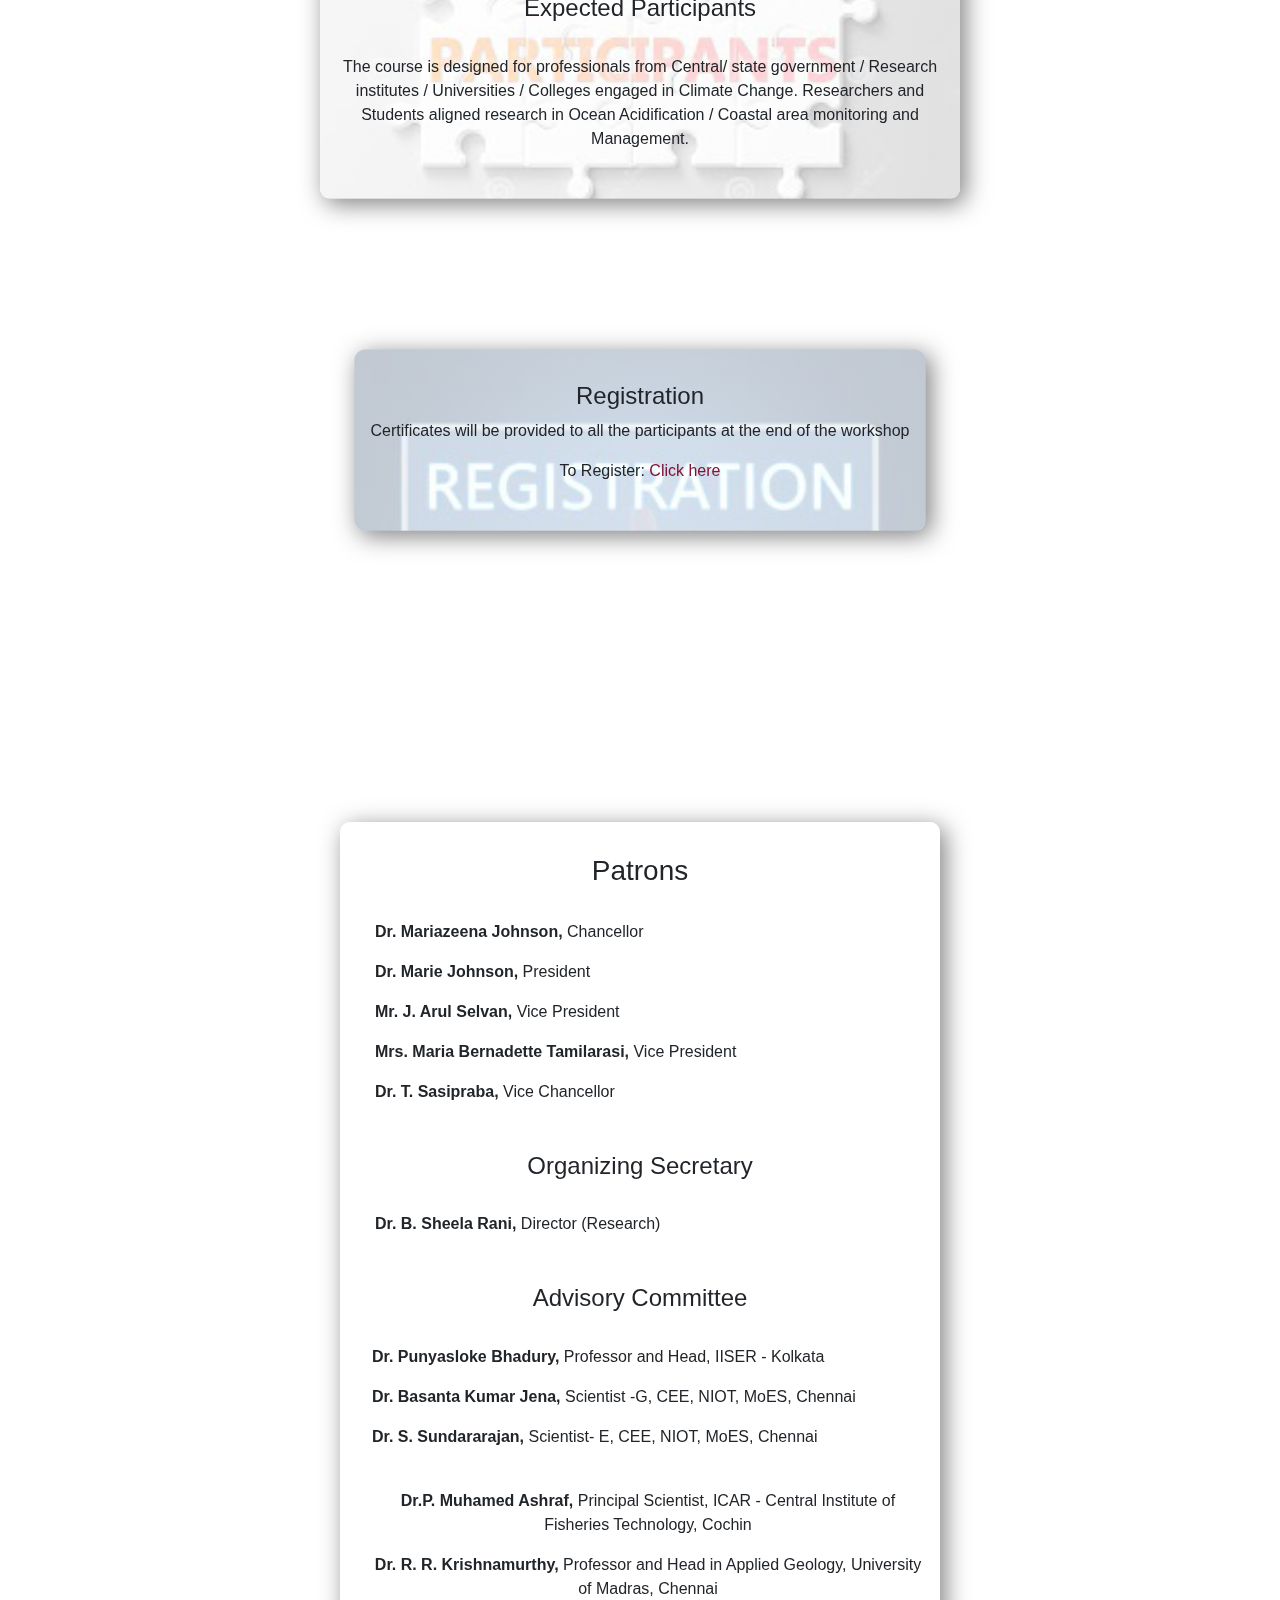
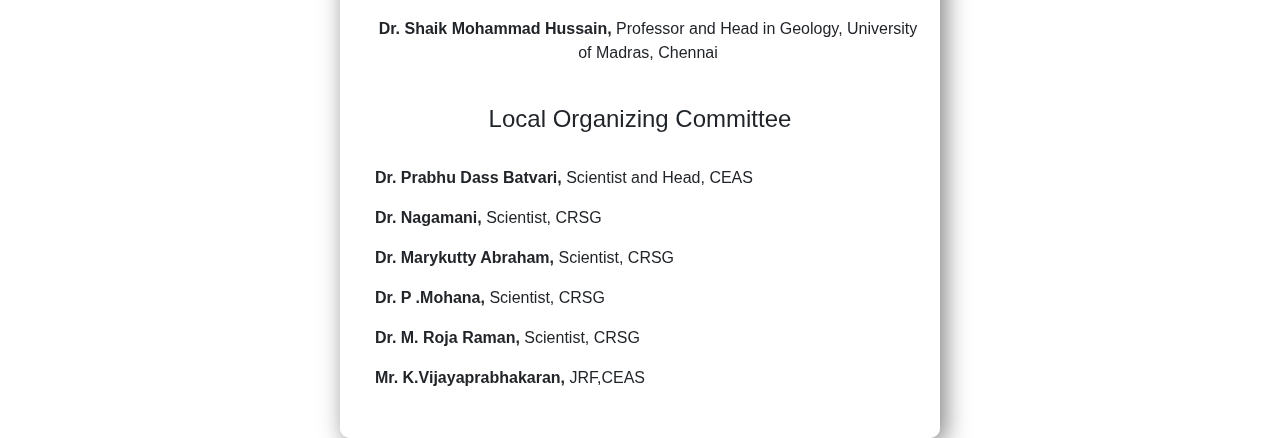
==== commit 52cfaaae: "Completed" ====
--- a/home.html
+++ b/home.html
@@ -316,7 +316,7 @@
         <br>
         <h4 style="float: center;">Organizing Secretary</h4>
         <br>
-        <p style="float: left; padding-left: 19px;"><b>Dr. B .Sheela Rani,</b> Director (Research)</p>
+        <p style="float: left; padding-left: 19px;"><b>Dr. B. Sheela Rani,</b> Director (Research)</p>
         <br>
         <br>
         <br>
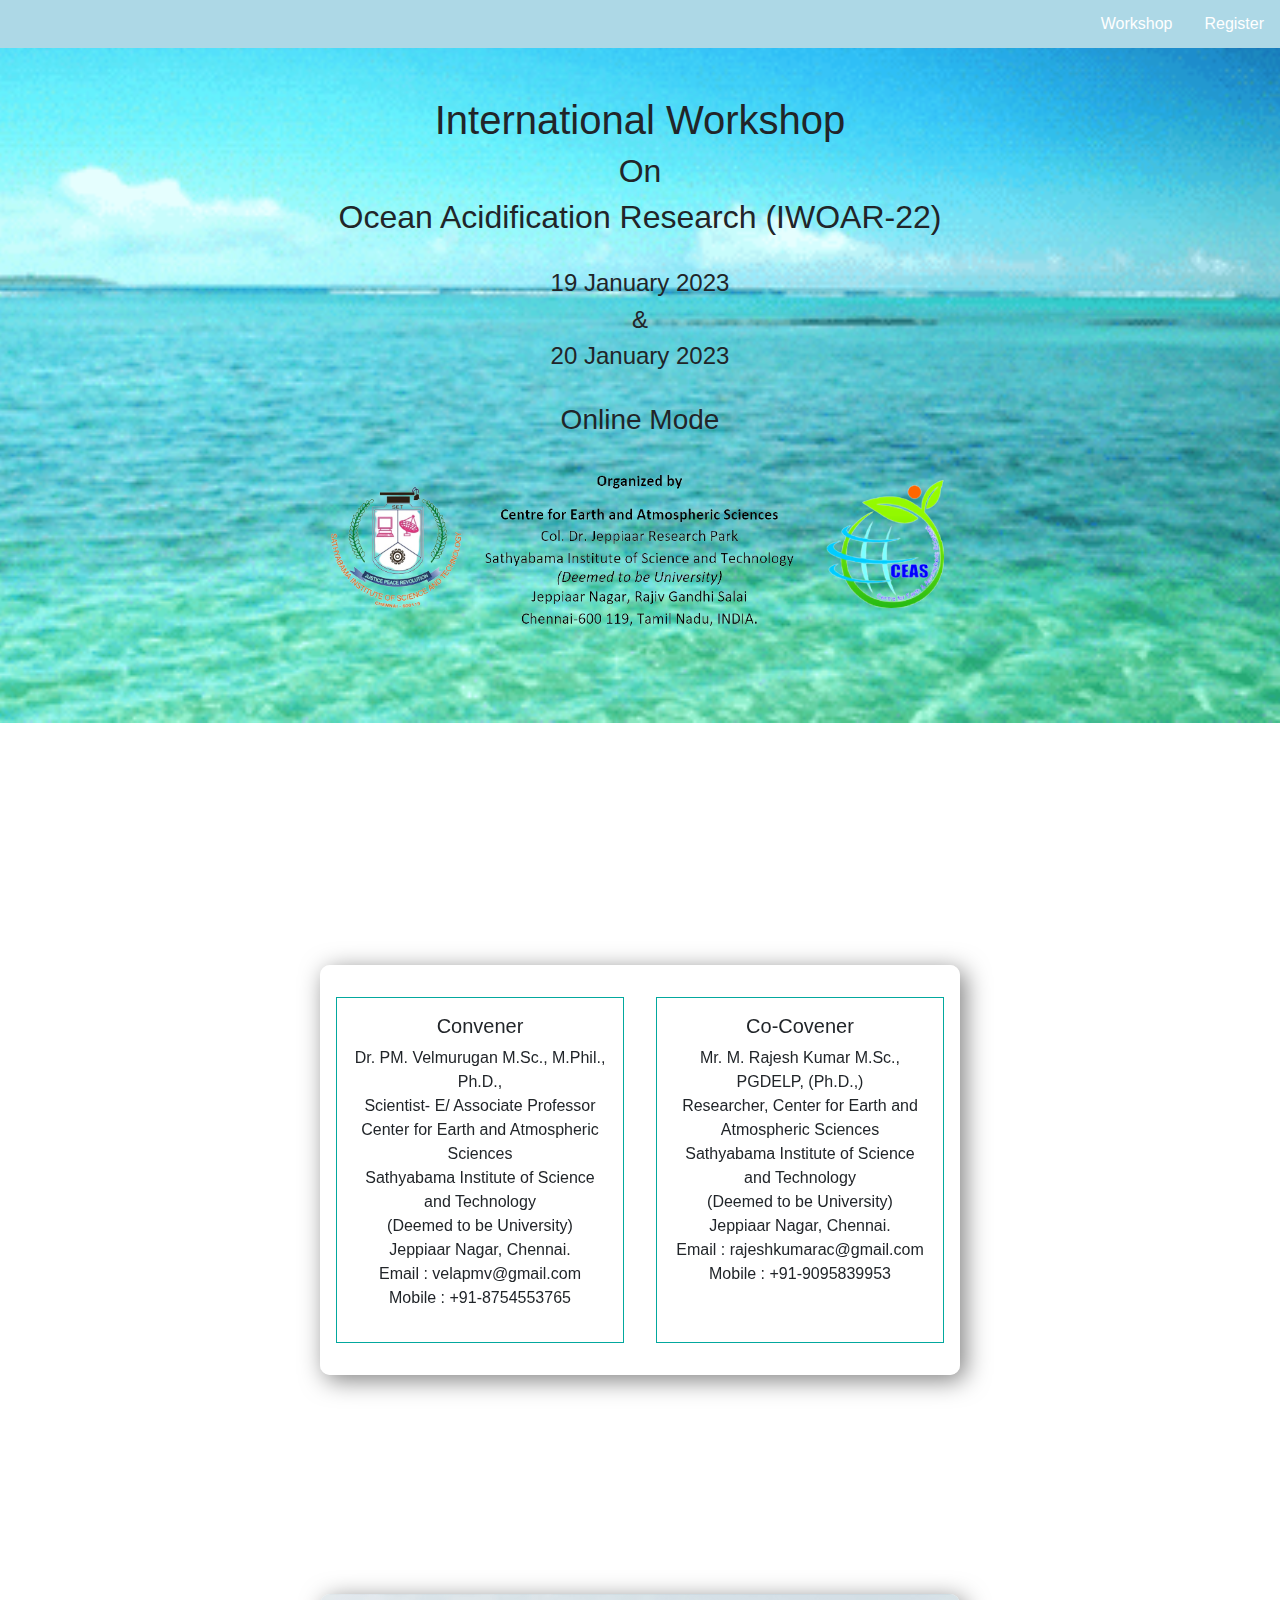
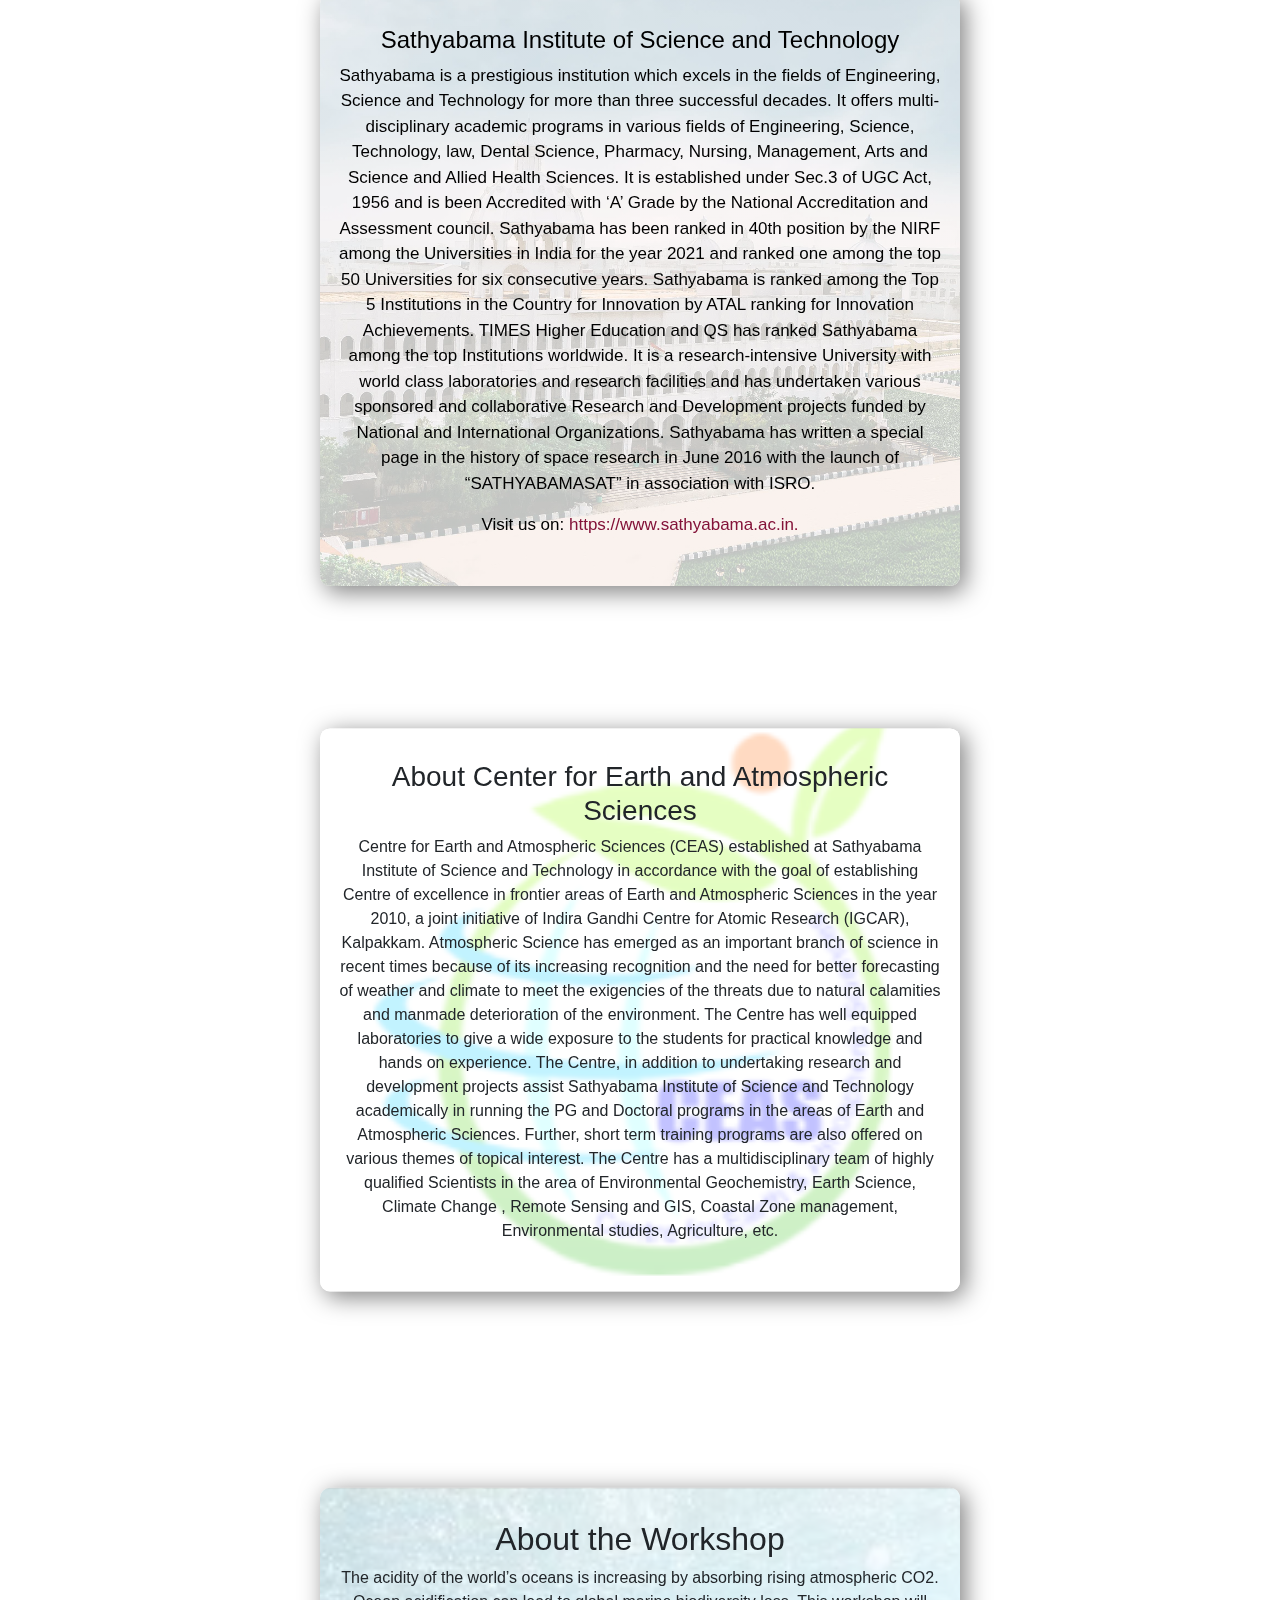
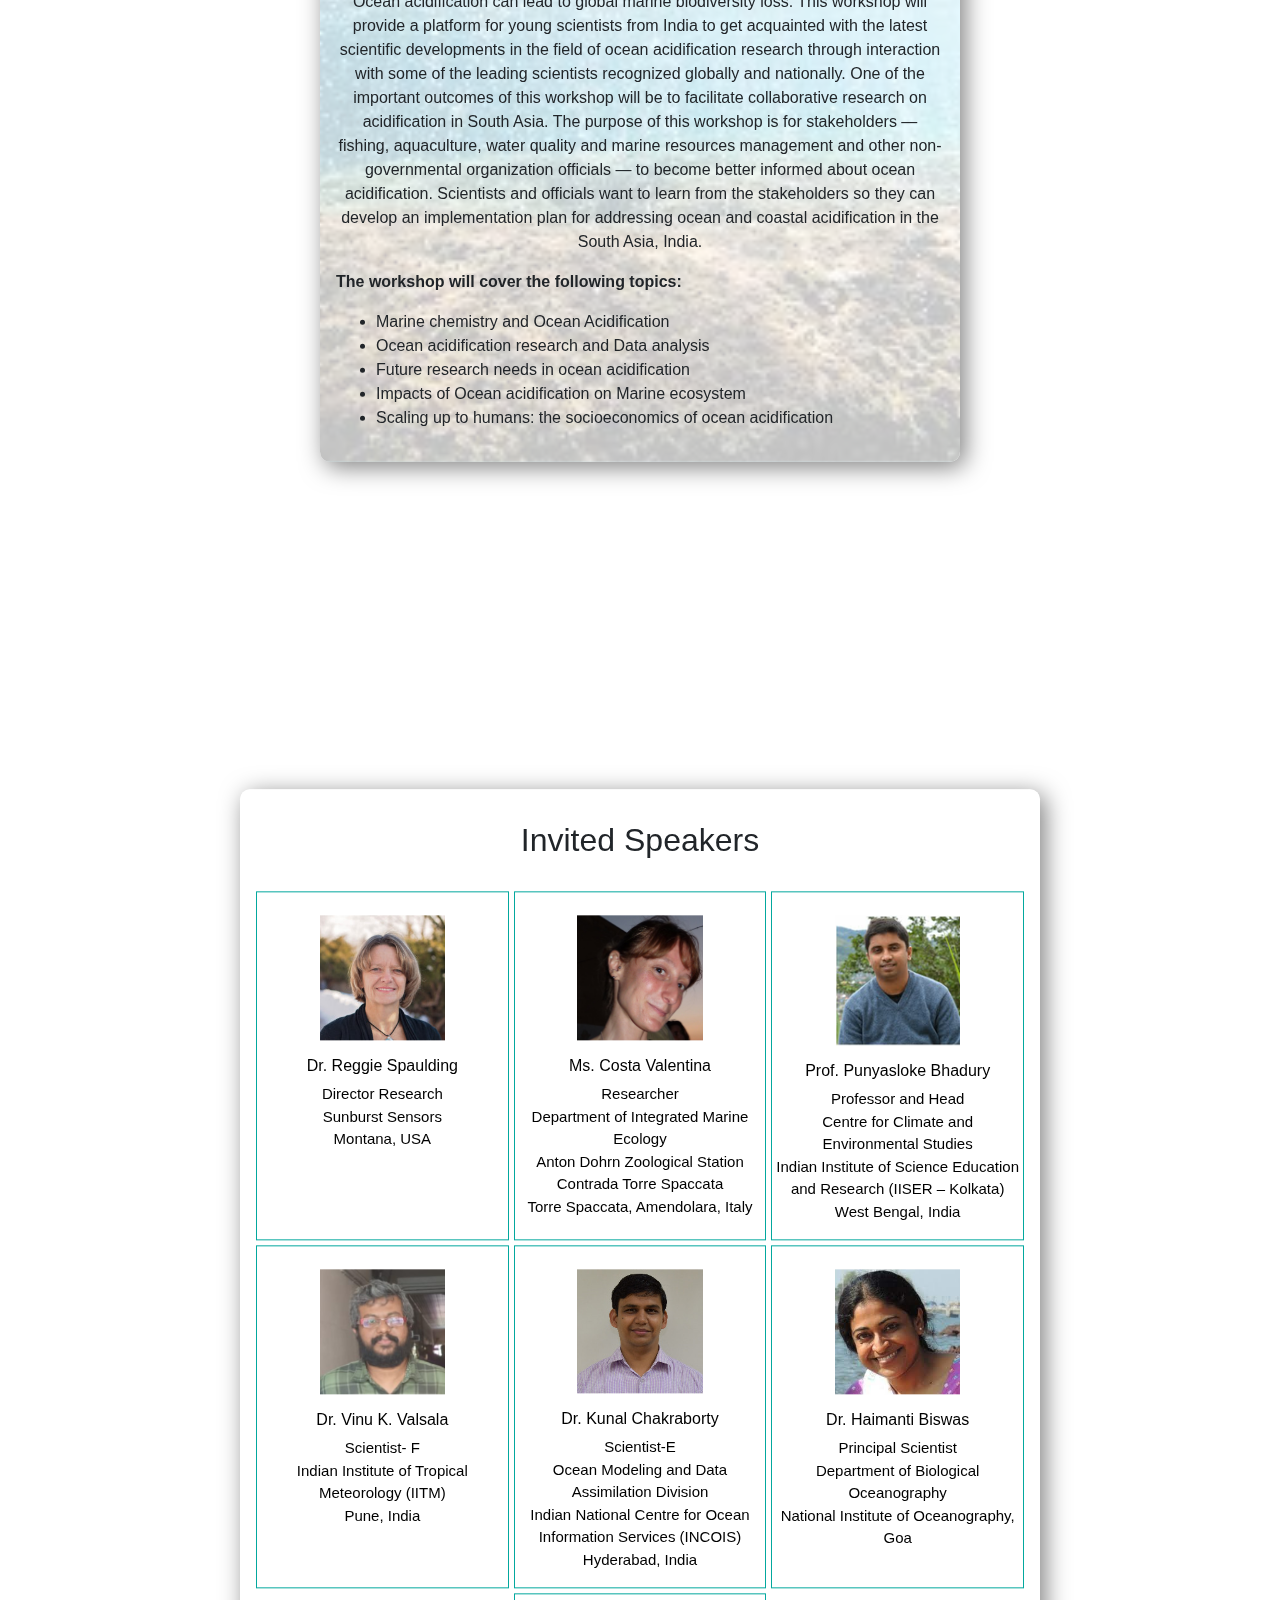
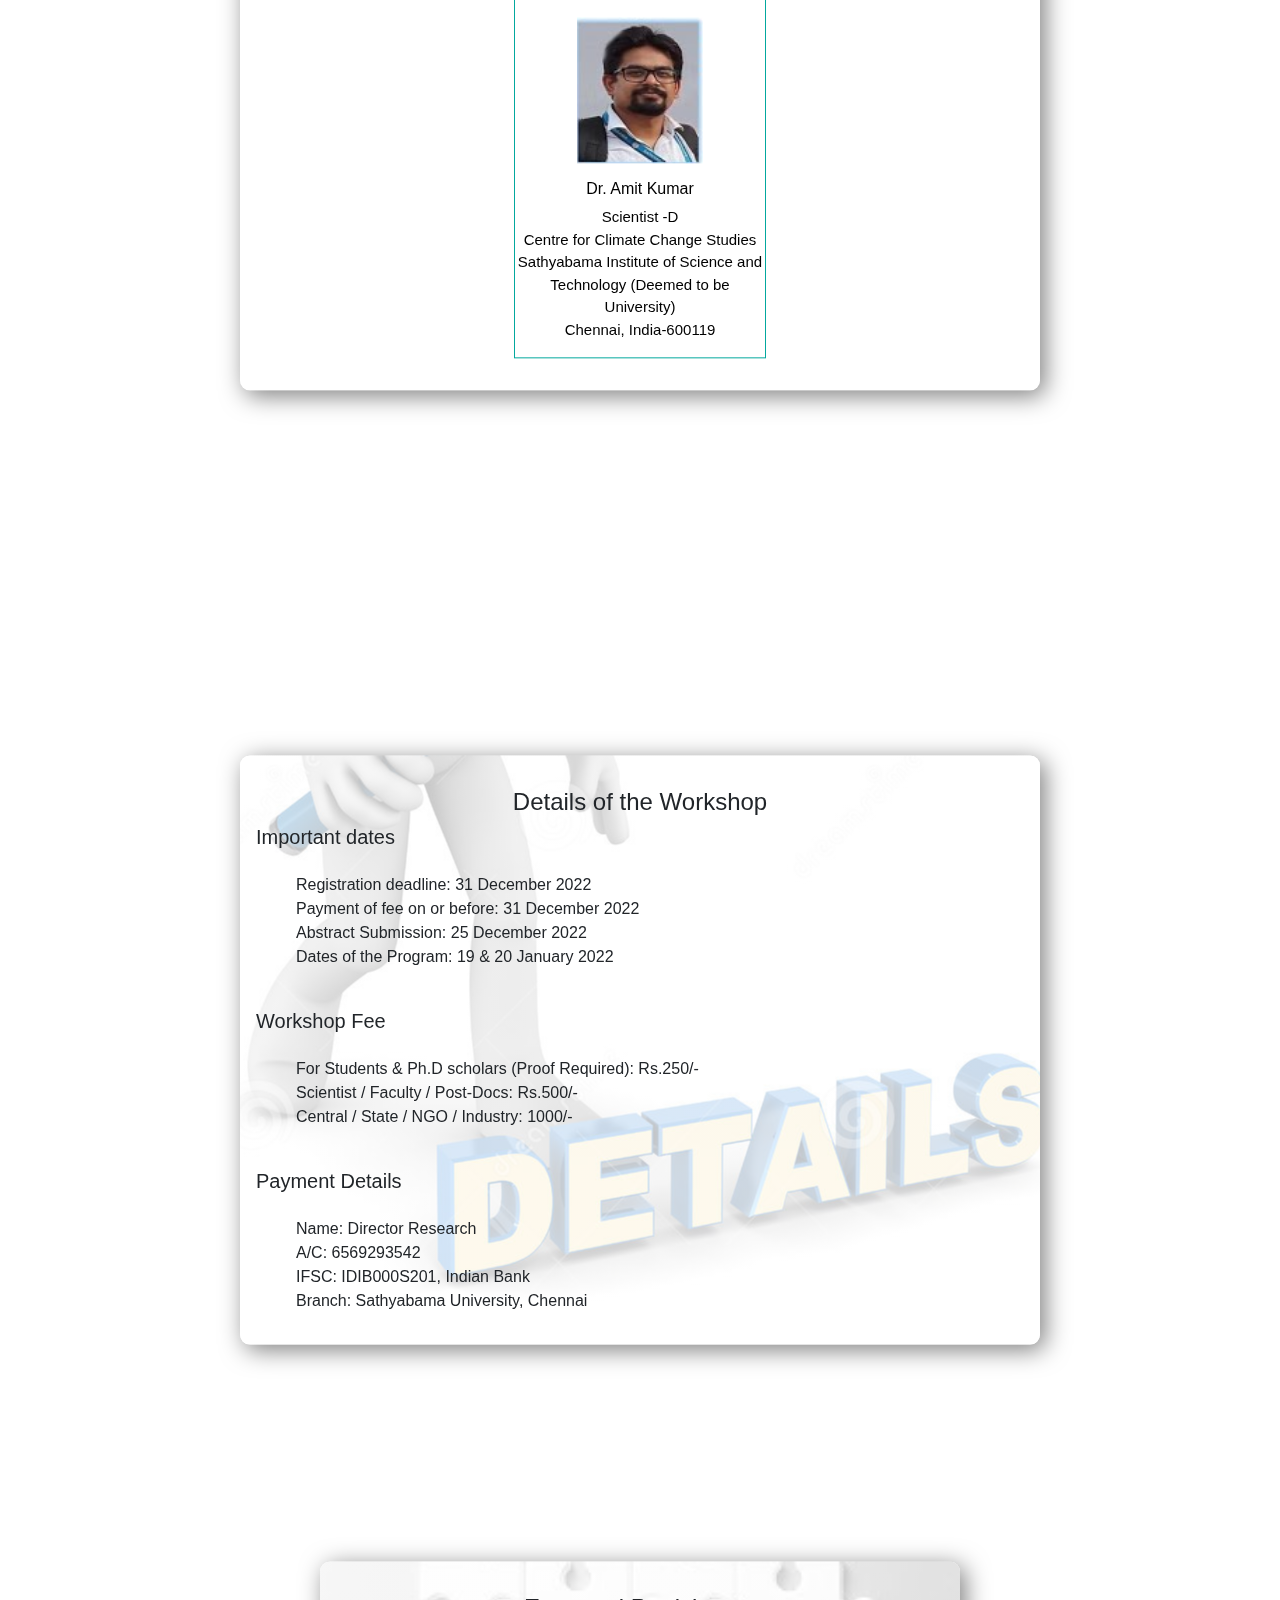
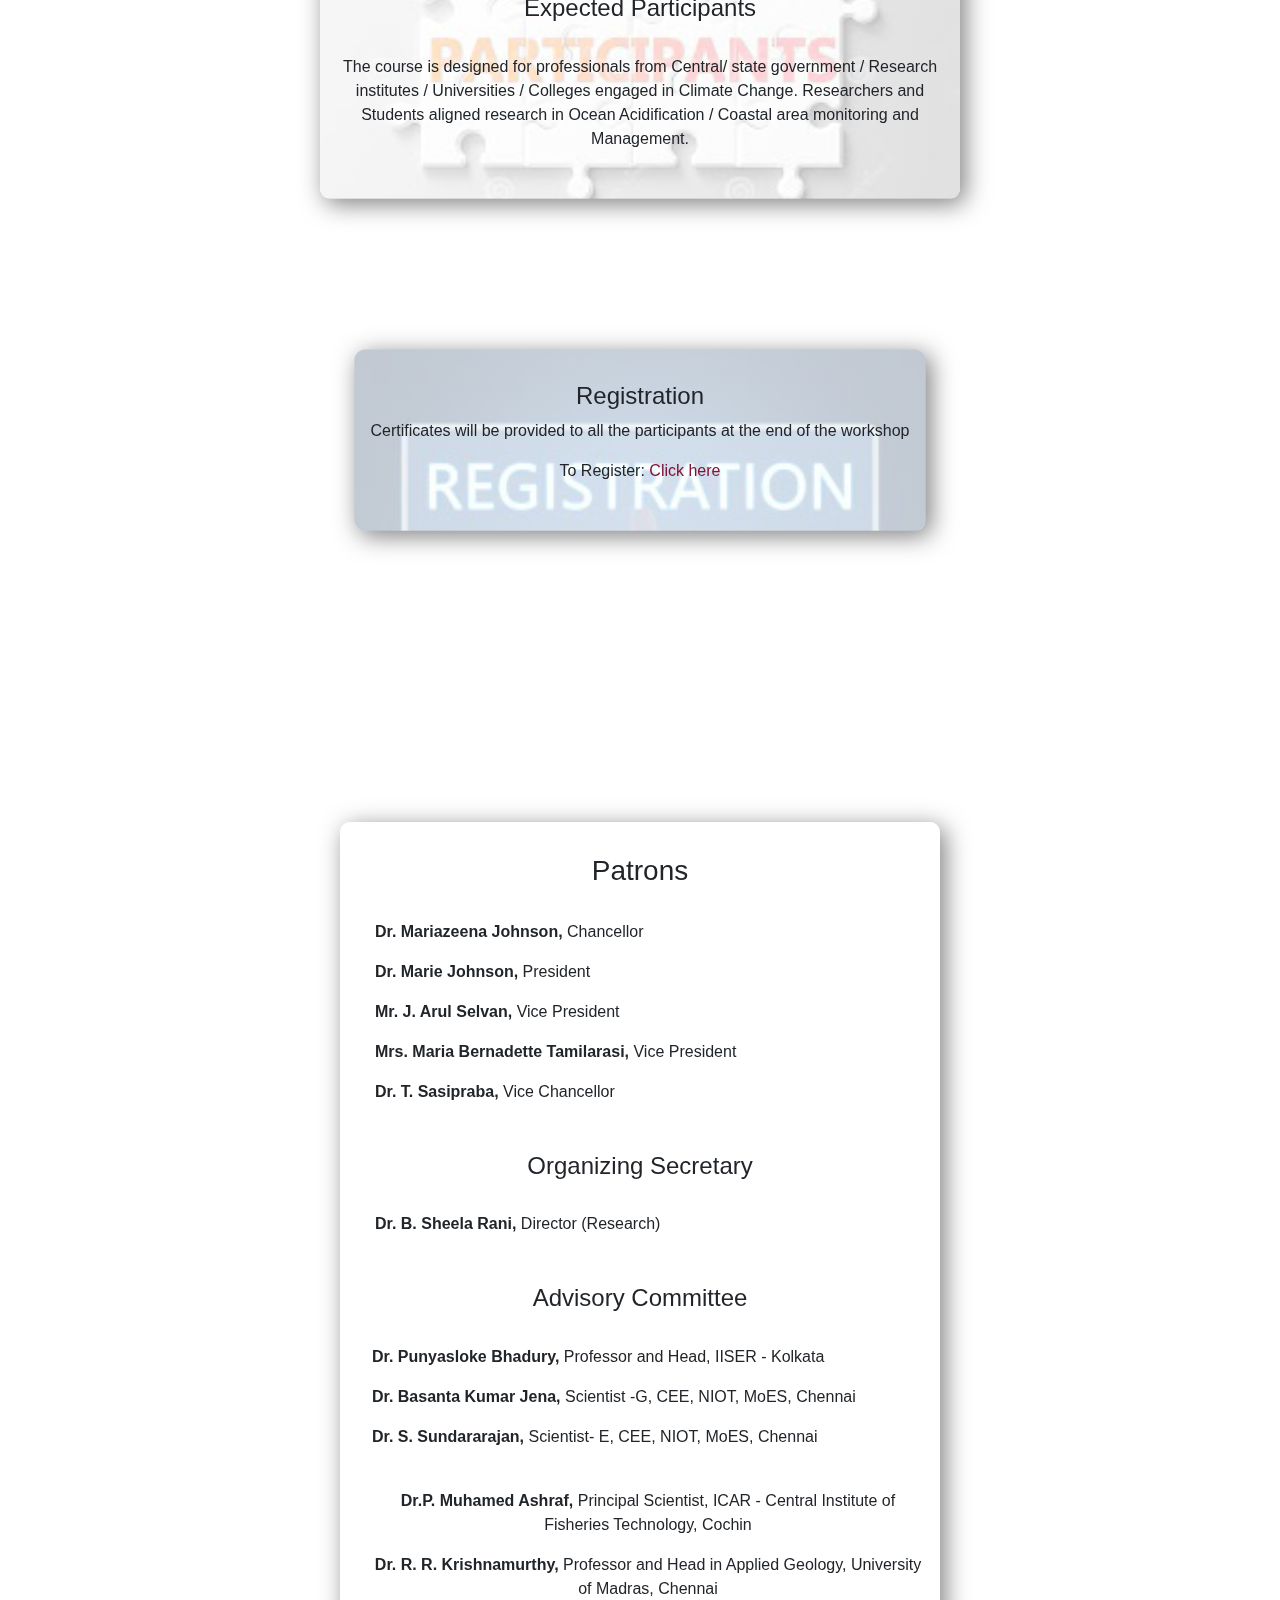
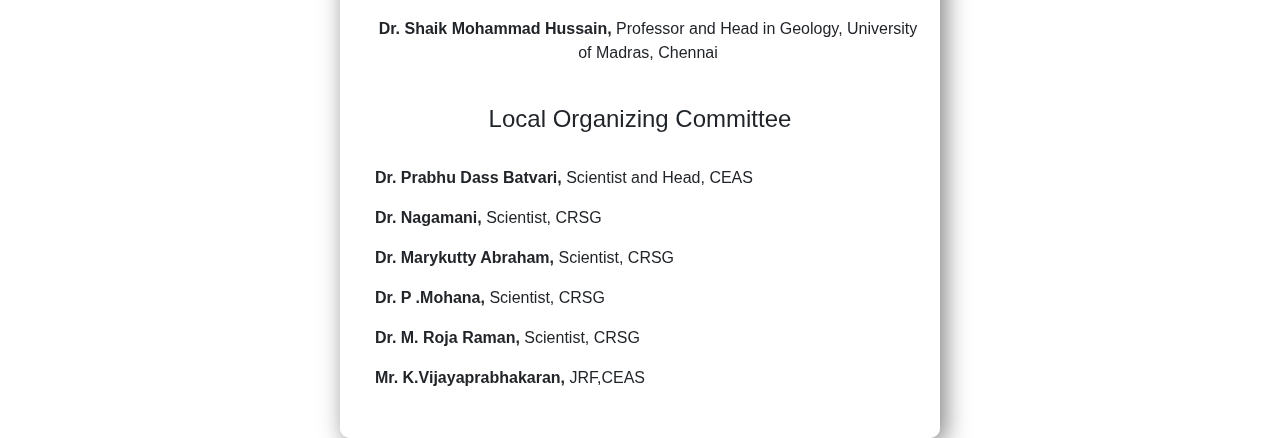
==== commit 23b922a1: "Completed" ====
--- a/home.html
+++ b/home.html
@@ -13,7 +13,7 @@
         <nav id="menu">
             <ul class="blackbox">
                 <li><a href="register.html">Register</a></li>
-                <li><a href="home.html">Home</a></li>
+                <li><a href="home.html">Workshop</a></li>
             </ul>
     </header>
     <br>
--- a/home.css
+++ b/home.css
@@ -344,7 +344,7 @@
     }
 
     #pat {
-        top: 1230%;
+        top: 1250%;
         width: 95%;
         float: left;
     }
